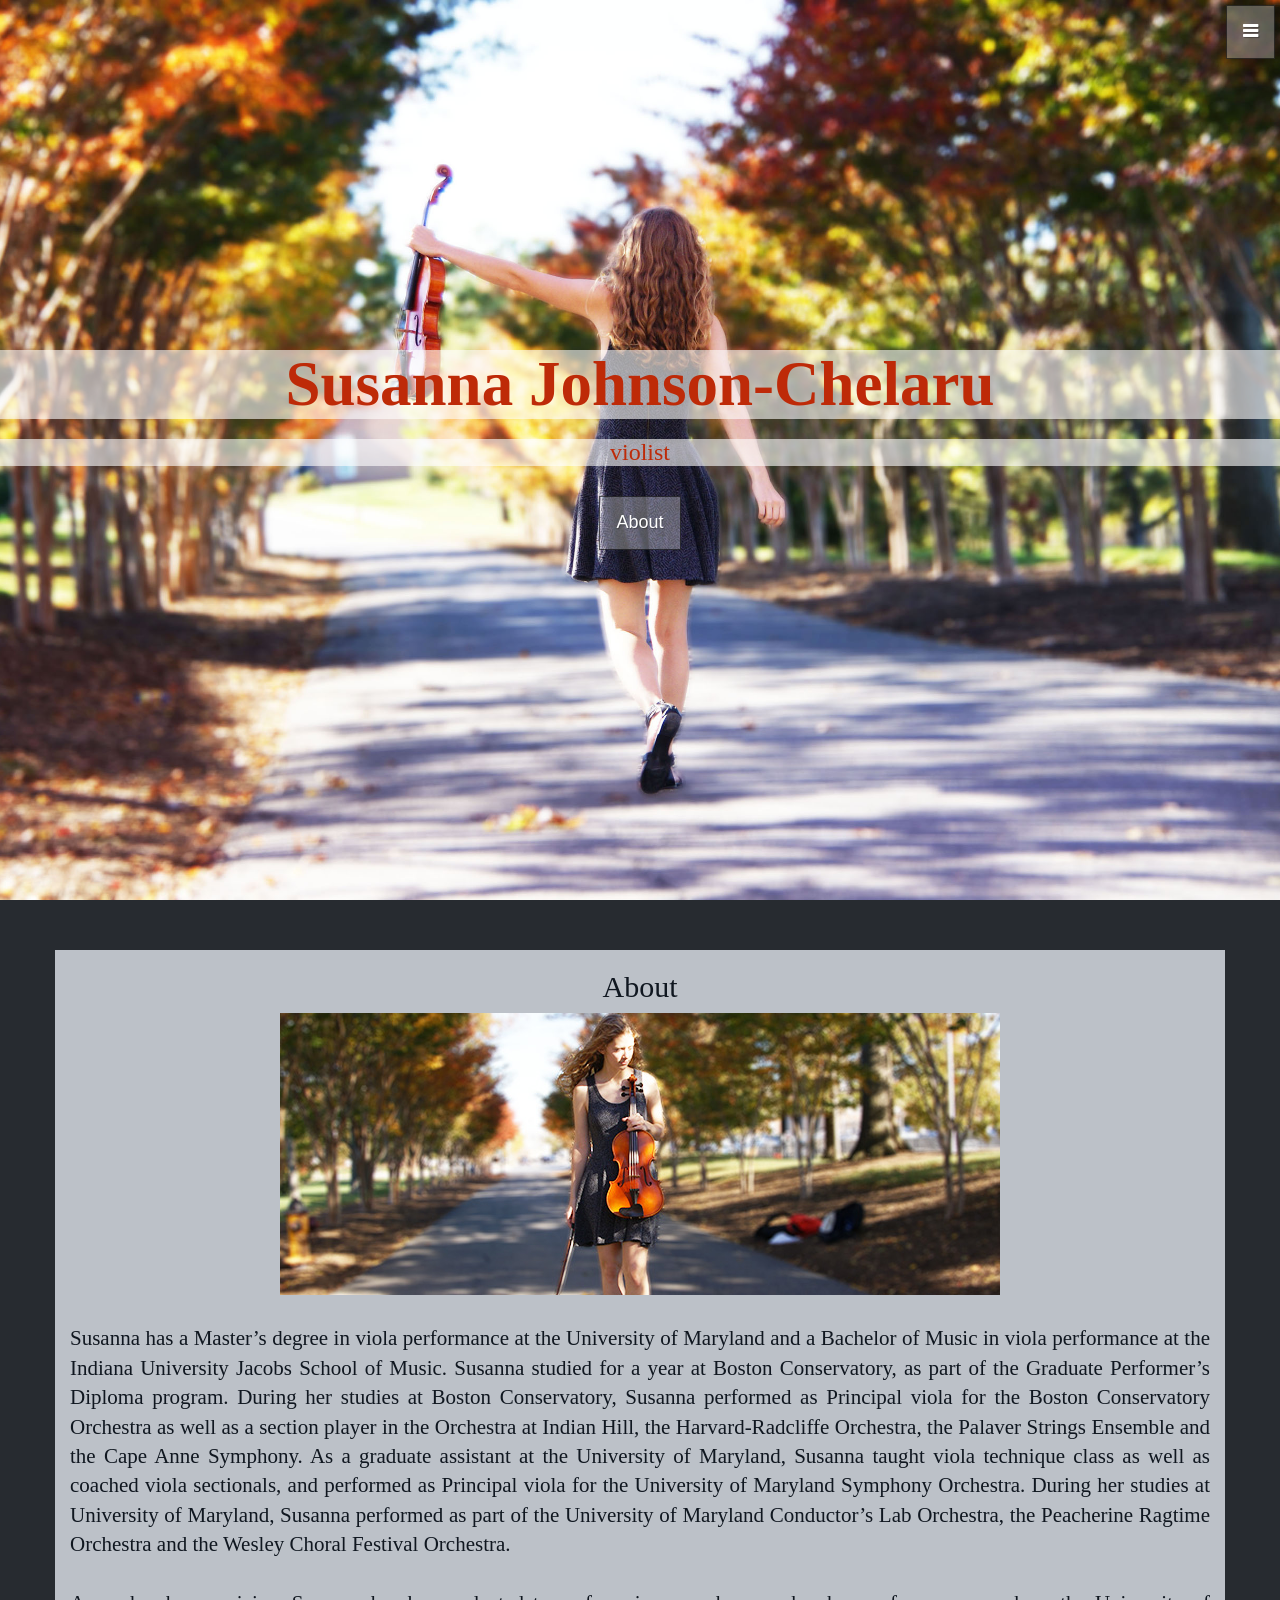
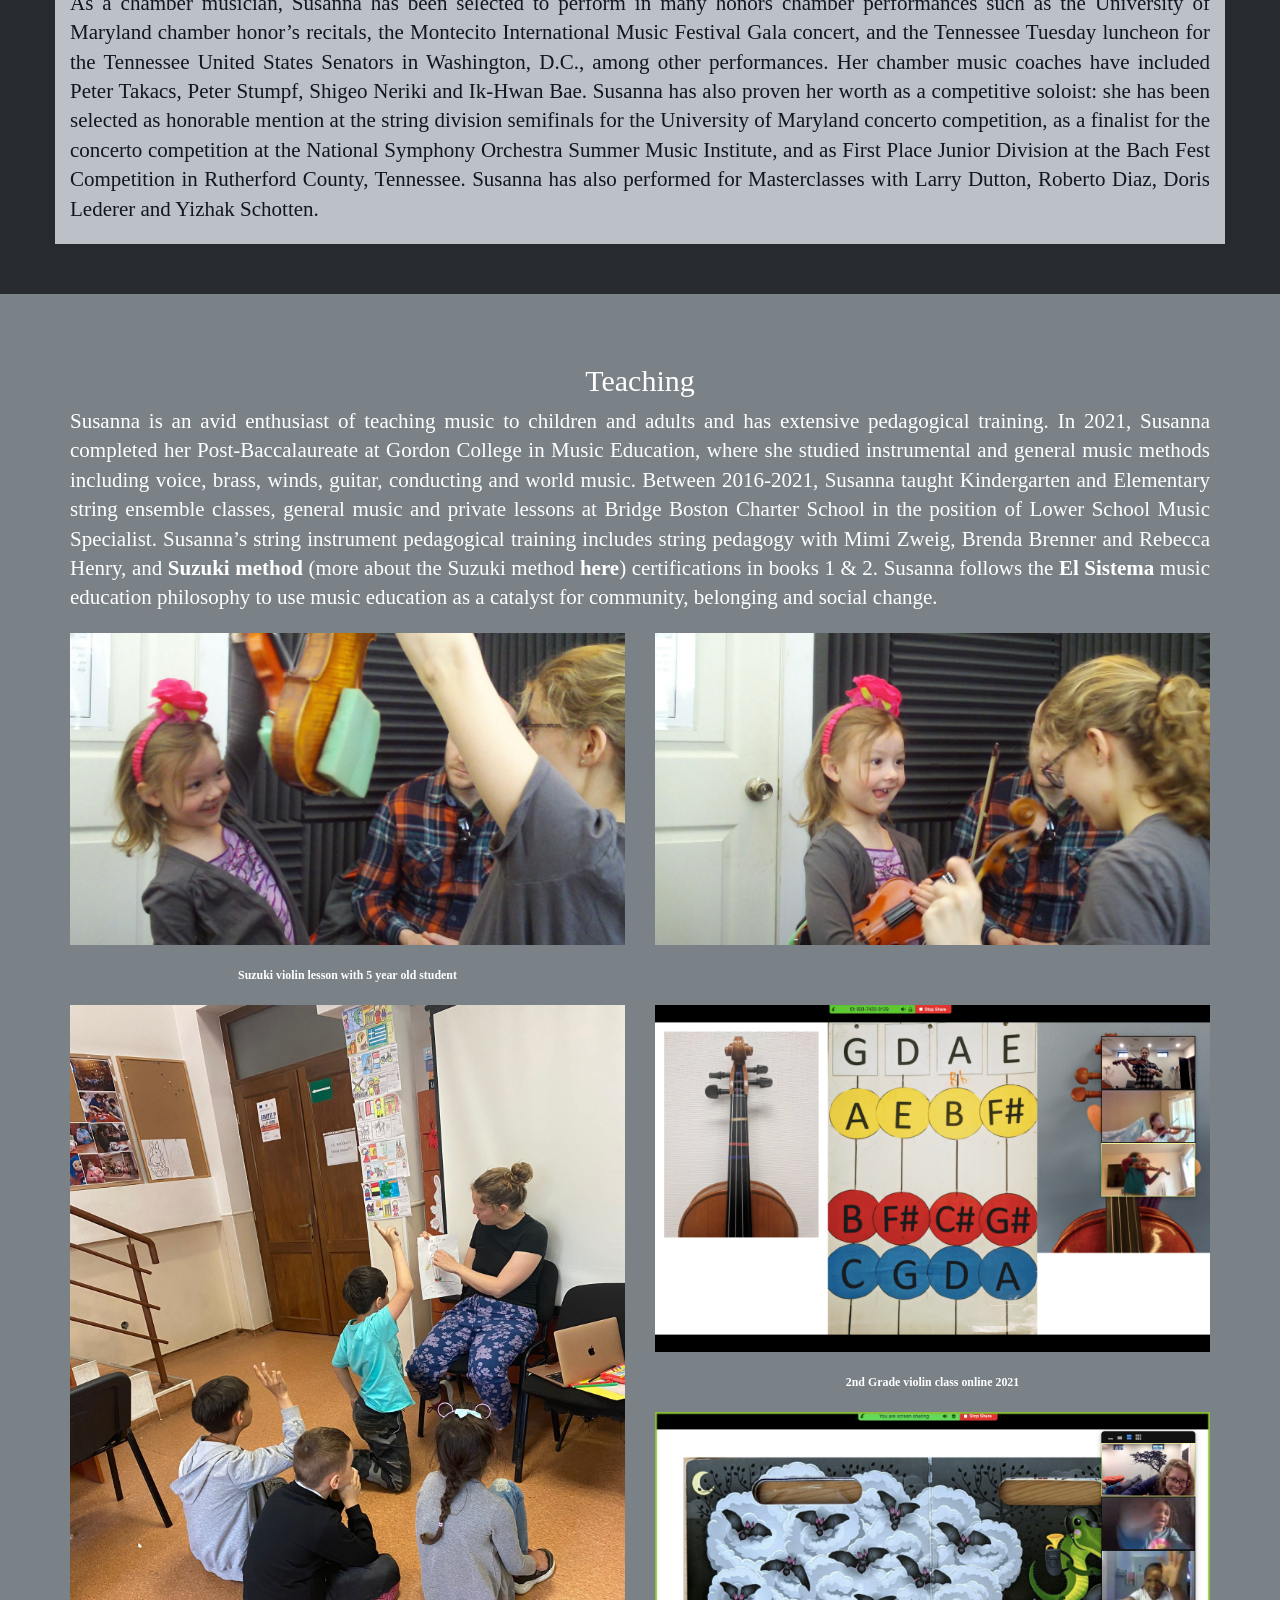
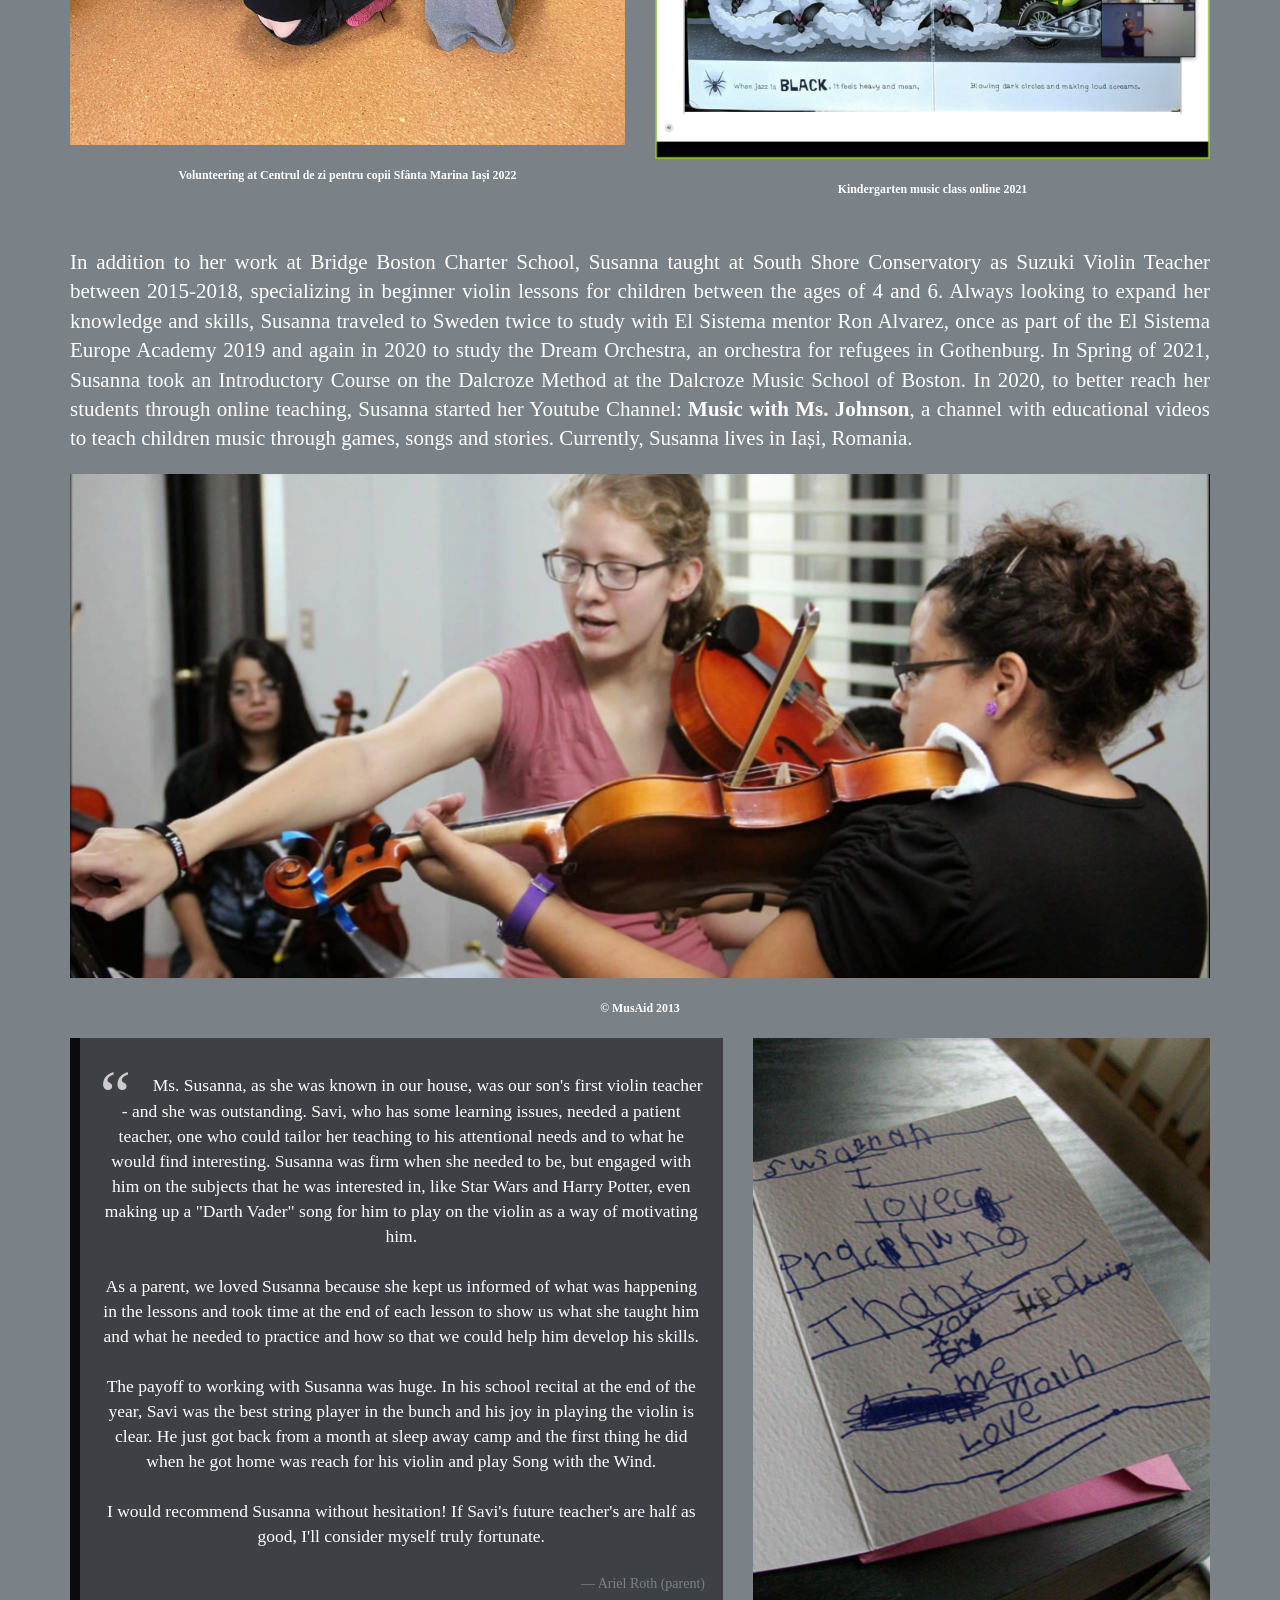
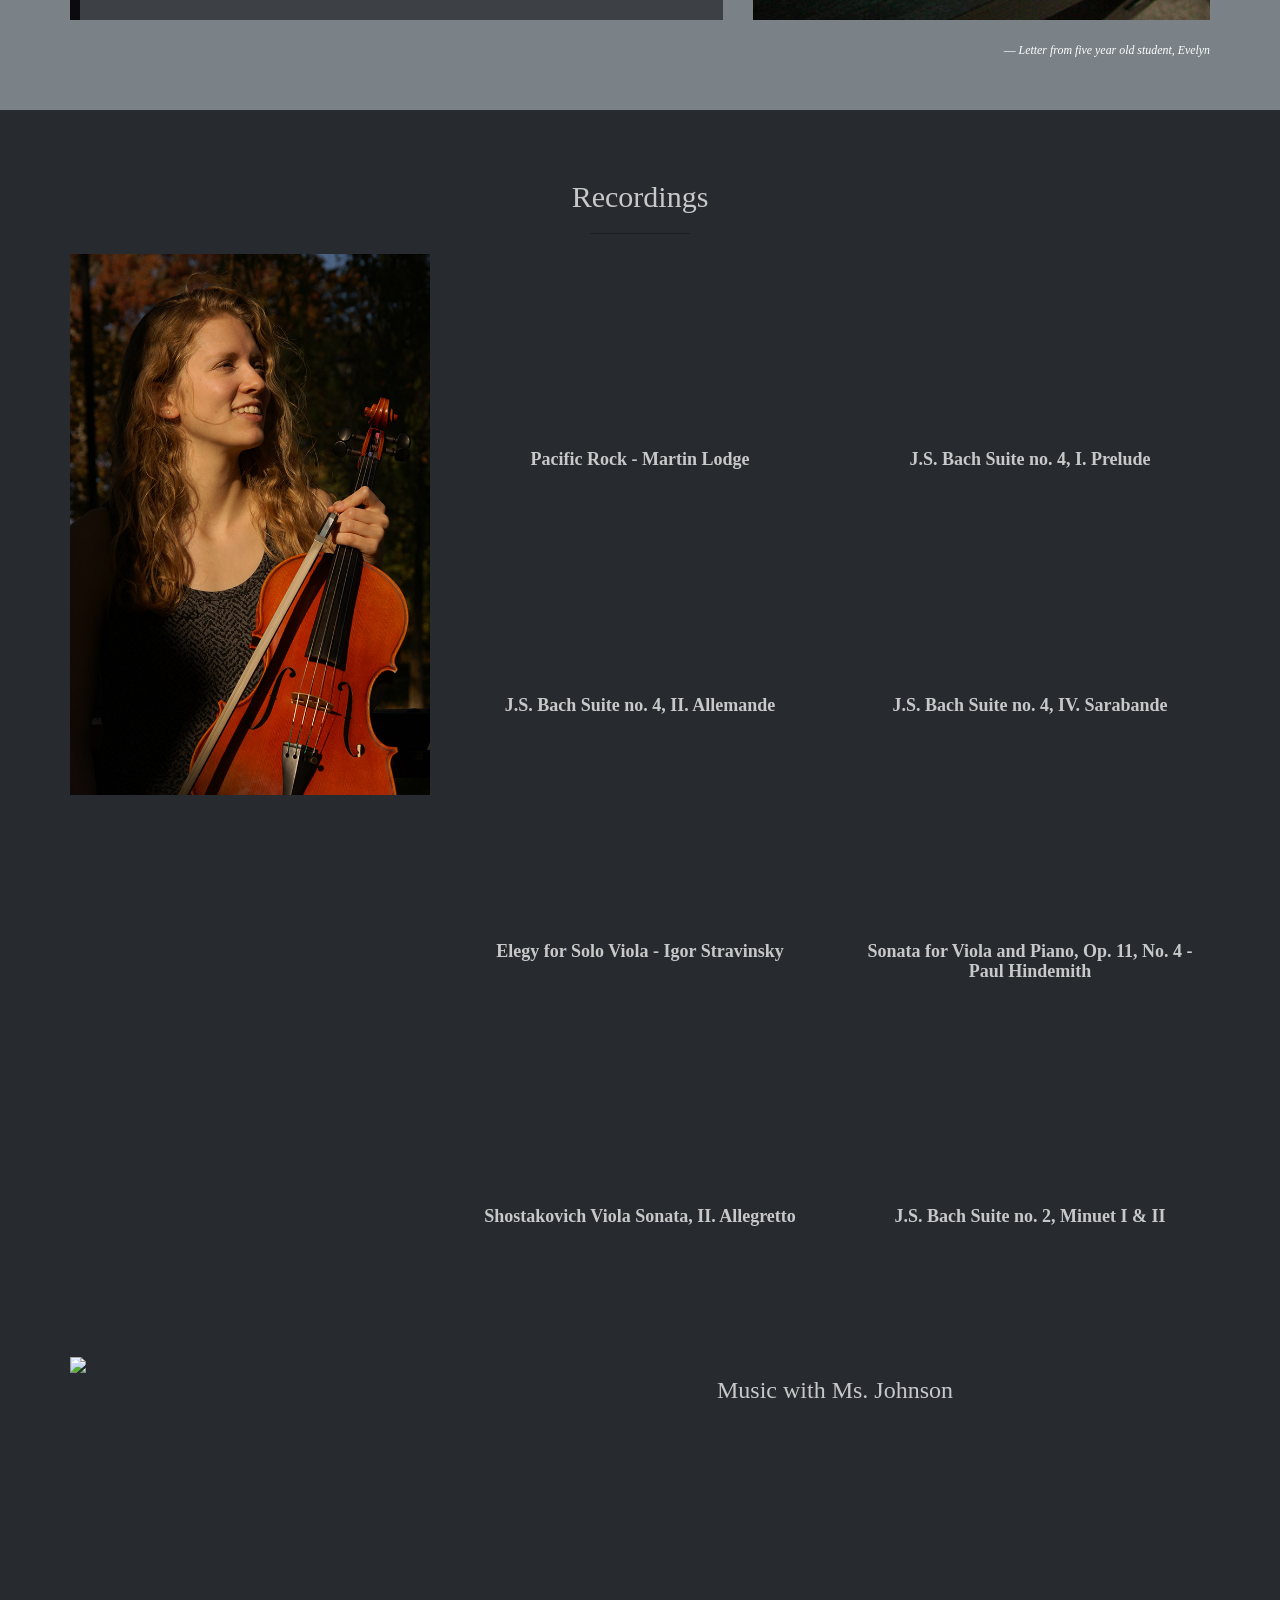
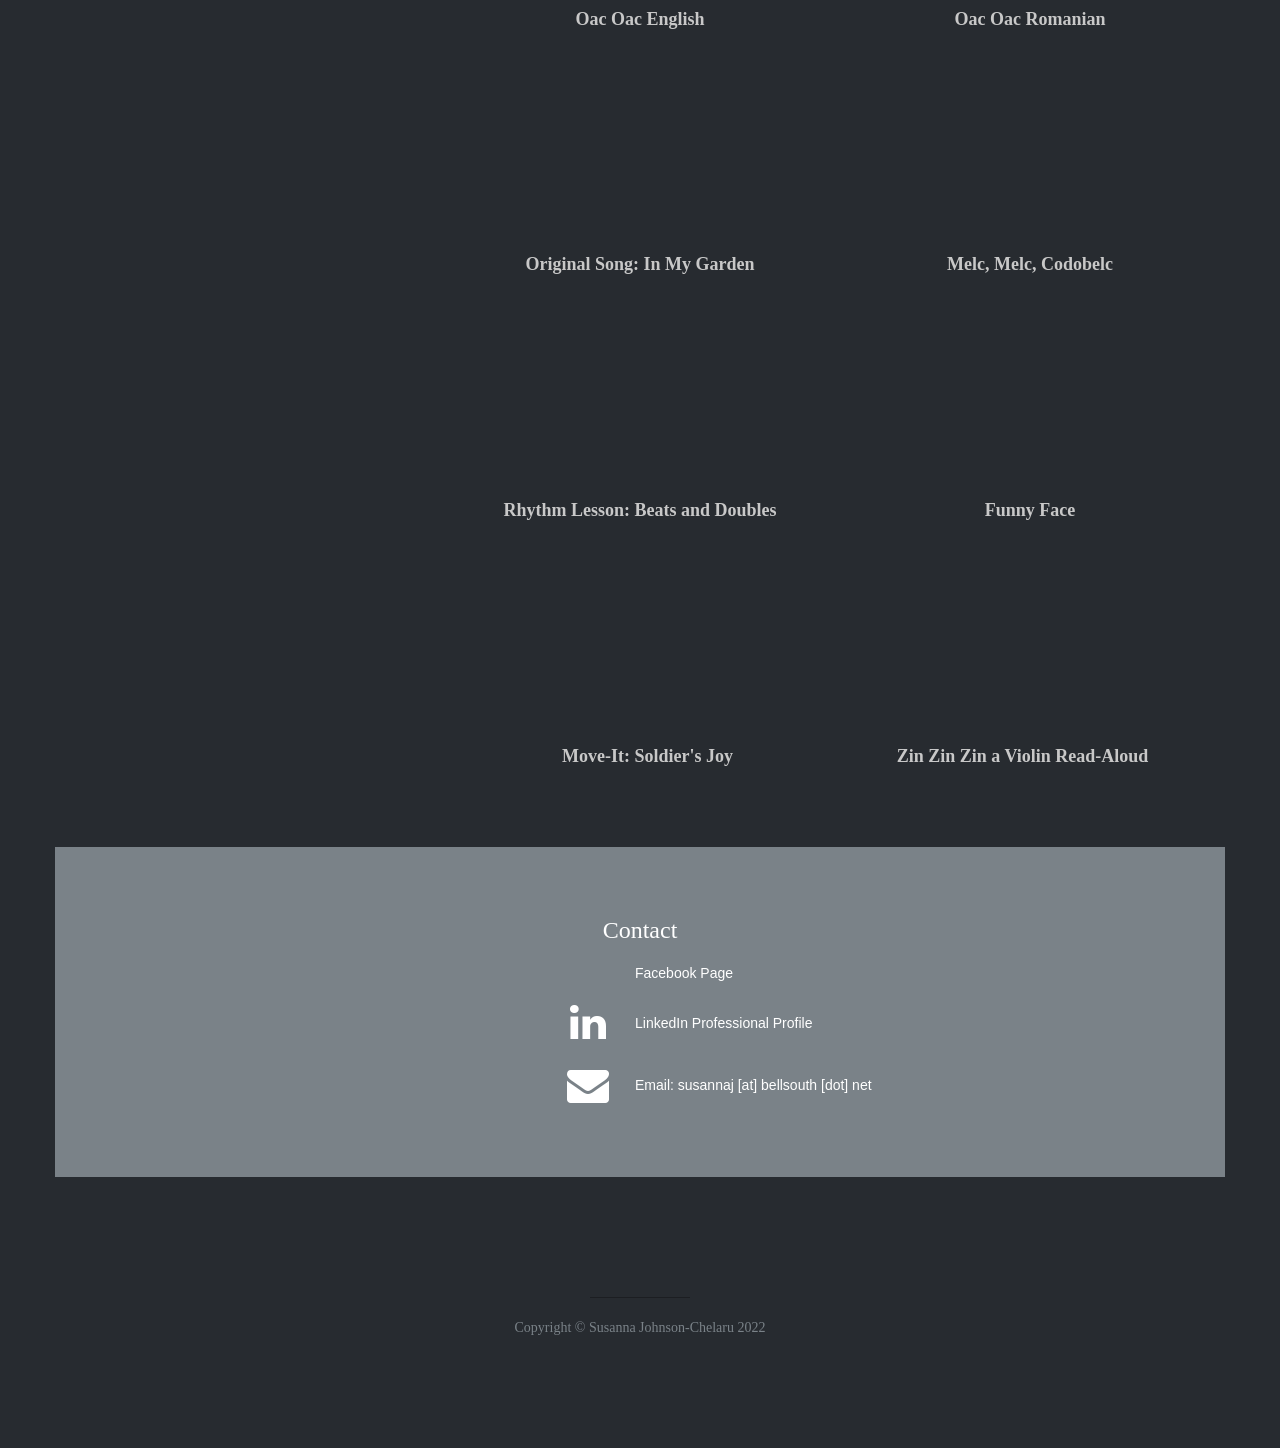
==== index.html @ f6fc0702 "add facebook profile link at bottom" ====
<!DOCTYPE html>
<html lang="en">
<head>
  <meta charset="utf-8">
  <meta http-equiv="X-UA-Compatible" content="IE=edge">
  <meta name="viewport" content="width=device-width, initial-scale=1">
  <meta name="description" content="Susanna Johnson-Chelaru has a Master’s degree in viola performance from the University of Maryland where she studied with Katherine Murdock. She is also a graduate of the Indiana University Jacobs School of Music, where she studied viola performance with Atar Arad.">
  <meta name="author" content="Susanna Johnson-Chelaru">
  <meta name="keywords" content="Susanna Johnson-Chelaru,Viola,Suzuki,Violin,Teacher,Music,Musaid,University of Maryland,Performer,Boston Conservatory,Boston,Brookline">

  <title>Susanna Johnson-Chelaru | Viola</title>

  <link rel="shortcut icon" href="img/favicon.gif"/>

  <!-- Bootstrap Core CSS -->
  <link href="css/bootstrap.min.css" rel="stylesheet">

  <!-- Custom CSS -->
  <link href="css/stylish-portfolio.css" rel="stylesheet">
  <link href="css/main.css" rel="stylesheet">

  <!-- Custom Fonts -->
  <link href="font-awesome-4.1.0/css/font-awesome.min.css" rel="stylesheet" type="text/css">
  <!--<link href="http://fonts.googleapis.com/css?family=Source+Sans+Pro:300,400,700,300italic,400italic,700italic" rel="stylesheet" type="text/css">-->

  <!-- HTML5 Shim and Respond.js IE8 support of HTML5 elements and media queries -->
  <!-- WARNING: Respond.js doesn't work if you view the page via file:// -->
  <!--[if lt IE 9]>
  <script src="https://oss.maxcdn.com/libs/html5shiv/3.7.0/html5shiv.js"></script>
  <script src="https://oss.maxcdn.com/libs/respond.js/1.4.2/respond.min.js"></script>
  <![endif]-->

</head>

<body>

<!-- Navigation -->
<a id="menu-toggle" href="#" class="btn btn-dark btn-lg toggle"><i class="fa fa-bars"></i></a>
<nav id="sidebar-wrapper">
  <ul class="sidebar-nav">
    <a id="menu-close" href="#" class="btn btn-light btn-lg pull-right toggle"><i class="fa fa-times"></i></a>
    <li class="sidebar-brand">
      <a href="#top">Susanna</a>
    </li>
    <li>
      <a href="#top">Home</a>
    </li>
    <li>
      <a href="#about">About</a>
    </li>
    <li>
      <a href="#teaching">Teaching</a>
    </li>
    <li>
      <a href="#recordings">Recordings</a>
    </li>
    <li>
      <a href="#musicwithmsjohnson">Music with Ms. Johnson</a>
    </li>
    <!--<li>
      <a href="#events">Upcoming Events</a>
    </li>-->
    <li>
      <a href="#contact">Contact</a>
    </li>
  </ul>
</nav>

<!-- Header -->
<header id="top" class="header">
  <div class="text-vertical-center">
    <h1 class="title">Susanna Johnson-Chelaru</h1>

    <h3 class="title">violist</h3>
    <br>
    <a href="#about" class="btn btn-dark btn-lg">About</a>
  </div>
</header>

<!-- About -->
<section id="about" class="about">
  <div class="container">
    <div class="row">
      <div class="col-lg-12">
        <h2 class="text-center">About</h2>

        <div class="row">
          <div class="col-lg-12 col-md-12 col-sm-12 col-xs-12 text-center">
            <img src="img/about_xs.jpg" style="max-width: 100%;"/>
          </div>
        </div>
        <div class="row">
          <div class="col-lg-12 col-md-12 col-sm-12 col-xs-12">
            <p class="lead text-justify">
              <!-- Header -->
              <br/>
              Susanna has a Master’s degree in viola performance at the University of Maryland and a Bachelor of Music in viola performance at the Indiana University Jacobs School of Music. Susanna studied for a year at Boston Conservatory, as part of the Graduate Performer’s Diploma program. During her studies at Boston Conservatory, Susanna performed as Principal viola for the Boston Conservatory Orchestra as well as a section player in the Orchestra at Indian Hill, the Harvard-Radcliffe Orchestra, the Palaver Strings Ensemble and the Cape Anne Symphony. As a graduate assistant at the University of Maryland, Susanna taught viola technique class as well as coached viola sectionals, and performed as Principal viola for the University of Maryland Symphony Orchestra. During her studies at University of Maryland, Susanna performed as part of the University of Maryland Conductor’s Lab Orchestra, the Peacherine Ragtime Orchestra and the Wesley Choral Festival Orchestra. 
              <br/>
              <br/>
              As a chamber musician, Susanna has been selected to perform in many honors chamber performances such as the University of Maryland chamber honor’s recitals, the Montecito International Music Festival Gala concert, and the Tennessee Tuesday luncheon for the Tennessee United States Senators in Washington, D.C., among other performances. Her chamber music coaches have included Peter Takacs, Peter Stumpf, Shigeo Neriki and Ik-Hwan Bae. Susanna has also proven her worth as a competitive soloist: she has been selected as honorable mention at the string division semifinals for the University of Maryland concerto competition, as a finalist for the concerto competition at the National Symphony Orchestra Summer Music Institute, and as First Place Junior Division at the Bach Fest Competition in Rutherford County, Tennessee. Susanna has also performed for Masterclasses with Larry Dutton, Roberto Diaz, Doris Lederer and Yizhak Schotten.
            </p>
          </div>
        </div>
      </div>
    </div>
    <!-- /.row -->
  </div>
  <!-- /.container -->
</section>

<!-- Teaching -->
<aside id="teaching" class="teaching bg-primary">
  <div class="container">
    <div class="row text-center container">
      <h2>Teaching</h2>

      <div class="row">
        <div class="col-lg-12 col-md-12 col-sm-12 col-xs-12">
          <p class="lead text-justify">
            Susanna is an avid enthusiast of teaching music to children and adults and has extensive pedagogical training. In 2021, Susanna completed her Post-Baccalaureate at Gordon College in Music Education, where she studied instrumental and general music methods including voice, brass, winds, guitar, conducting and world music. Between 2016-2021, Susanna taught Kindergarten and Elementary string ensemble classes, general music and private lessons at Bridge Boston Charter School in the position of Lower School Music Specialist. Susanna’s string instrument pedagogical training includes string pedagogy with Mimi Zweig, Brenda Brenner and Rebecca Henry, and <a href="https://www.youtube.com/watch?v=2-GvFwoK92U" target="_blank"><b>
            Suzuki method</b></a> (more about the Suzuki method <a href="https://www.youtube.com/watch?v=Cr4v5fni7Q0" target="_blank"><b>
            here</b></a>) certifications in books 1 & 2. Susanna follows the <a href="https://www.sistemaeurope.org/" target="_blank"><b>
            El Sistema</b></a> music education philosophy to use music education as a catalyst for community, belonging and social change. 
          </p>
        </div>
      </div>
      <div class="row">
        <div class="col-lg-6">
          <img class="img-responsive" src="img/teaching/vlcsnap-2015-07-27-15h35m22s581.jpg" /><br/>
          <small><b> Suzuki violin lesson with 5 year old student</b></small>
          <br/><br/>
        </div>
        <div class="col-lg-6 hidden-md hidden-sm hidden-xs">
          <img class="img-responsive" src="img/teaching/vlcsnap-2015-07-27-15h36m08s785.jpg" />
        </div>
      </div>
      <div class="row">
        <div class="col-lg-6">
          <img class="img-responsive" src="img/teaching/RomanianVolunteering.jpeg" /><br/>
          <small><b> Volunteering at <a href="https://www.facebook.com/centruldezipentrucopiisfantamarinaiasi/" target="_blank">Centrul de zi pentru copii Sfânta Marina Iași</a>  2022</b></small>
          <br/><br/>
        </div>
        <div class="col-lg-6 hidden-md hidden-sm hidden-xs">
          <img class="img-responsive" src="img/teaching/Screen Shot 2020-04-30 at 1.09.17 PM.png" /><br/>
          <small><b> 2nd Grade violin class online 2021</b></small>
          <br/><br/>
        </div>
        <div class="col-lg-6 hidden-md hidden-sm hidden-xs">
          <img class="img-responsive" src="img/teaching/Screen Shot 2021-06-11 at 11.26.32 AM.png" /><br/>
          <small><b> Kindergarten music class online 2021</b></small>
          <br/><br/>
        </div>
      </div>
      <div class="row">
        <div class="col-lg-12">
          <p class="lead text-justify">
            <br/>
            In addition to her work at Bridge Boston Charter School, Susanna taught at South Shore Conservatory as Suzuki Violin Teacher between 2015-2018, specializing in beginner violin lessons for children between the ages of 4 and 6. Always looking to expand her knowledge and skills, Susanna traveled to Sweden twice to study with El Sistema mentor Ron Alvarez, once as part of the El Sistema Europe Academy 2019 and again in 2020 to study the Dream Orchestra, an orchestra for refugees in Gothenburg. In Spring of 2021, Susanna took an Introductory Course on the Dalcroze Method at the Dalcroze Music School of Boston. In 2020, to better reach her students through online teaching, Susanna started her Youtube Channel: <a href="https://www.youtube.com/channel/UCrxcoyBWhGaf-xYNzutQzeg/playlists" target="_blank"><b>
            Music with Ms. Johnson</b></a>, a channel with educational videos to teach children music through games, songs and stories. Currently, Susanna lives in Iași, Romania.
          </p>
        </div>
      </div>

      <div class="row">
        <div class="col-lg-12">
          <img class="img-responsive" src="img/teaching/El%20Salvador5-long-crop.jpg" /><br/>
          <small><b>&copy; <a href="http://musaid.org" target="_blank">MusAid</a> 2013</b></small>
          <br/><br/>
        </div>
      </div>

      <!--<div class="col-lg-12">
      <h3>Testimonials</h3>
      </div>-->

      <div class="row">
        <div class="col-lg-7 col-md-7">
          <blockquote>
            <p>
              Ms. Susanna, as she was known in our house, was our son's first violin teacher - and she was outstanding.
              Savi, who has some learning issues, needed a patient teacher, one who could tailor her teaching to his
              attentional needs and to what he would find interesting.  Susanna was firm when she needed to be, but
              engaged with him on the subjects that he was interested in, like Star Wars and Harry Potter, even making up
              a "Darth Vader" song for him to play on the violin as a way of motivating him.
              <br/><br/>
              As a parent, we loved Susanna because she kept us informed of what was happening in the lessons and took
              time at the end of each lesson to show us what she taught him and what he needed to practice and how so
              that we could help him develop his skills.
              <br/><br/>
              The payoff to working with Susanna was huge.  In his school recital at the end of the year, Savi was the
              best string player in the bunch and his joy in playing the violin is clear.  He just got back from a month
              at sleep away camp and the first thing he did when he got home was reach for his violin and play Song with
              the Wind.
              <br/><br/>
              I would recommend Susanna without hesitation!  If Savi's future teacher's are half as good, I'll consider
              myself truly fortunate.
              <br/><br/>
            </p>
            <p class="text-right"><small>Ariel Roth (parent)</small></p>
          </blockquote>
        </div>
        <div class="col-lg-5 col-md-5 hidden-sm hidden-xs text-right">
          <img src="img/teaching/Evelyn%20letter-smaller.jpg" class="img-responsive"/><br/>
          <small>&mdash;&nbsp;<i>Letter from five year old student, Evelyn</i></small>
        </div>
      </div>
      <!--<div class="col-lg-6">
        <blockquote>
          <p>Sed ut perspiciatis unde omnis iste natus error sit voluptatem accusantium doloremque laudantium,
            totam rem aperiam, eaque ipsa quae ab illo inventore veritatis et quasi architecto beatae vitae
            dicta sunt explicabo. Nemo enim ipsam voluptatem quia voluptas sit aspernatur aut odit aut fugit,
            sed quia consequuntur magni dolores eos qui ratione voluptatem sequi nesciunt. Neque porro
            quisquam est, qui dolorem ipsum quia dolor sit amet, consectetur, adipisci velit, sed quia non
            numquam eius modi tempora incidunt ut labore et dolore magnam aliquam quaerat voluptatem. Ut enim
            ad minima veniam, quis nostrum exercitationem ullam corporis suscipit laboriosam, nisi ut aliquid
            ex ea commodi consequatur? Quis autem vel eum iure reprehenderit qui in ea voluptate velit esse
            quam nihil molestiae consequatur, vel illum qui dolorem eum fugiat quo voluptas nulla pariatur?
          </p>
          <p><small>John Doe (student parent)</small></p>
        </blockquote>

        <a href="#" class="btn btn-lg btn-light">Click Me!</a>
        <a href="#" class="btn btn-lg btn-dark">Look at Me!</a>

      </div>-->
    </div>
  </div>
</aside>


<!-- Recordings -->
<section id="recordings" class="recordings">
  <div class="container">
    <div class="row">
      <div class="col-lg-12">
        <h2 class="text-center">Recordings</h2>
        <hr class="small">
      </div>
    </div>
    <div class="row">
      <div class="hidden-lg hidden-md col-sm-12 col-xs-12">
        <img src="img/recordings_xs.jpg" class="img-responsive"/>
      </div>
    </div>
    <div class="row">
      <div class="hidden-lg hidden-md col-sm-12 col-xs-12">
        <hr class="small">
      </div>
    </div>
    <div class="row">
      <div class="col-lg-4 col-md-4 hidden-sm hidden-xs">
        <img src="img/recordings.jpg" class="img-responsive"/>
      </div>
      <div class="col-lg-8 col-md-8 text-center">
        <div class="row">
          <!--<div class="col-md-12 col-sm-12">
            <h3>April, 2015</h3>
          </div>-->
          <div class="col-md-6 col-sm-6">
            <div class="recordings-item">
              <iframe width="560" height="315" src="https://www.youtube.com/embed/SBi_ZGAtz5k" frameborder="0"
                      allowfullscreen></iframe>
              <h4><strong> Pacific Rock - Martin Lodge </strong></h4>
            </div>
          </div>
          <div class="col-md-6 col-sm-6">
            <div class="recordings-item">
              <iframe width="560" height="315" src="https://www.youtube.com/embed/n7S5gdevKHw" frameborder="0"
                      allowfullscreen></iframe>
              <h4><strong>J.S. Bach Suite no. 4, I. Prelude</strong></h4>
            </div>
          </div>
        </div>
        <div class="row">
          <div class="col-md-6 col-sm-6">
            <div class="recordings-item">
              <iframe width="560" height="315" src="https://www.youtube.com/embed/tG8AGFeP43M" frameborder="0"
                      allowfullscreen></iframe>
              <h4><strong>J.S. Bach Suite no. 4, II. Allemande</strong></h4>
            </div>
          </div>
          <div class="col-md-6 col-sm-6">
            <div class="recordings-item">
              <iframe width="560" height="315" src="https://www.youtube.com/embed/uozPIh1STHc" frameborder="0"
                      allowfullscreen></iframe>
              <h4><strong>J.S. Bach Suite no. 4, IV. Sarabande</strong></h4>
            </div>
          </div>
        </div>
        <div class="row">
          <div class="col-md-6 col-sm-6">
            <div class="recordings-item">
              <iframe width="560" height="315" src="https://www.youtube.com/embed/1lZhQovVyqE" frameborder="0"
                      allowfullscreen></iframe>
              <h4><strong>Elegy for Solo Viola - Igor Stravinsky</strong></h4>
            </div>
          </div>
          <div class="col-md-6 col-sm-6">
            <div class="recordings-item">
              <iframe width="560" height="315" src="https://www.youtube.com/embed/Xe1G6Qm6Qv4" frameborder="0"
                      allowfullscreen></iframe>
              <h4><strong>Sonata for Viola and Piano, Op. 11, No. 4 - Paul Hindemith</strong></h4>
            </div>
          </div>
        </div>
        <div class="row">
          <!--<div class="col-md-12 col-sm-12">
            <h3>April, 2013</h3>
          </div>-->
          <div class="col-md-6 col-sm-6">
            <div class="recordings-item">
              <iframe src="//www.youtube.com/embed/XZP0deUdYys" frameborder="0" scrolling="no" allowfullscreen></iframe>
              <h4><strong>Shostakovich Viola Sonata, II. Allegretto</strong></h4>
            </div>
          </div>
          <div class="col-md-6 col-sm-6">
            <div class="recordings-item">
              <iframe width="560" height="315" src="//www.youtube.com/embed/g5D0J7UXaf4" frameborder="0"
                      allowfullscreen></iframe>
              <h4><strong>J.S. Bach Suite no. 2, Minuet I &amp; II</strong></h4>
            </div>
          </div>
        </div>
        <!--<a href="#" class="btn btn-dark">View More Items</a>-->
      </div>
      <!-- /.col-lg-10 -->
    </div>
    <!-- /.row -->
  </div>
  <!-- /.container -->
</section>

<!-- Music with Ms. Johnson -->
<section id="musicwithmsjohnson" class="recordings">
  <div class="container">
    <!--<div class="row">
      <div class="col-lg-12">
        <h2 class="text-center">Music with Ms. Johnson</h2>
        <hr class="small">
      </div>
    </div>-->
   <div class="row">
      <div class="hidden-lg hidden-md col-sm-12 col-xs-12">
        <img src="img/Musicwithmsjohnson2_xs.png" class="img-responsive"/>
      </div>
    </div>
    <div class="row">
      <div class="hidden-lg hidden-md col-sm-12 col-xs-12">
        <hr class="small">
      </div>
    </div>
    <div class="row">
      <div class="col-lg-4 col-md-4 hidden-sm hidden-xs">
        <img src="img/Musicwithmsjohnson2.png" class="img-responsive"/>
      </div>
      <div class="col-lg-8 col-md-8 text-center">
        <div class="row">
          <div class="col-md-12 col-sm-12">
            <h3>Music with Ms. Johnson</h3>
          </div>
          <div class="col-md-6 col-sm-6">
            <div class="recordings-item">
              <iframe width="560" height="315" src="https://www.youtube.com/embed/hNqLF8niKto" frameborder="0"
                      allowfullscreen></iframe>
              <h4><strong> Oac Oac English </strong></h4>
            </div>
          </div>
          <div class="col-md-6 col-sm-6">
            <div class="recordings-item">
              <iframe width="560" height="315" src="https://www.youtube.com/embed/LwyeMCVhxEQ" frameborder="0"
                      allowfullscreen></iframe>
              <h4><strong>Oac Oac Romanian</strong></h4>
            </div>
          </div>
        </div>
        <div class="row">
          <div class="col-md-6 col-sm-6">
            <div class="recordings-item">
              <iframe width="560" height="315" src="https://www.youtube.com/embed/cV18iPdp1nA" frameborder="0"
                      allowfullscreen></iframe>
              <h4><strong>Original Song: In My Garden</strong></h4>
            </div>
          </div>
          <div class="col-md-6 col-sm-6">
            <div class="recordings-item">
              <iframe width="560" height="315" src="https://www.youtube.com/embed/LJXejdfZXTk" frameborder="0"
                      allowfullscreen></iframe>
              <h4><strong>Melc, Melc, Codobelc</strong></h4>
            </div>
          </div>
        </div>
        <div class="row">
          <div class="col-md-6 col-sm-6">
            <div class="recordings-item">
              <iframe width="560" height="315" src="https://www.youtube.com/embed/QyF8h2KG-Gc" frameborder="0"
                      allowfullscreen></iframe>
              <h4><strong>Rhythm Lesson: Beats and Doubles</strong></h4>
            </div>
          </div>
          <div class="col-md-6 col-sm-6">
            <div class="recordings-item">
              <iframe width="560" height="315" src="https://www.youtube.com/embed/JcpDpruZkr0" frameborder="0"
                      allowfullscreen></iframe>
              <h4><strong>Funny Face</strong></h4>
            </div>
          </div>
        </div>
        <!--<div class="row">
          <div class="col-md-12 col-sm-12">
            <h3></h3>
          </div>-->
          <div class="col-md-6 col-sm-6">
            <div class="recordings-item">
              <iframe src="https://www.youtube.com/embed/SHG8TsM_-Bk" frameborder="0" scrolling="no" allowfullscreen></iframe>
              <h4><strong>Move-It: Soldier's Joy</strong></h4>
            </div>
          </div>
          <div class="col-md-6 col-sm-6">
            <div class="recordings-item">
              <iframe width="560" height="315" src="https://www.youtube.com/embed/vwaWFOoLGdk" frameborder="0"
                      allowfullscreen></iframe>
              <h4><strong>Zin Zin Zin a Violin Read-Aloud</strong></h4>
            </div>
          </div>
        </div>
        <!--<a href="#" class="btn btn-dark">View More Items</a>-->
      </div>
      <!-- /.col-lg-10 -->
    </div>
    <!-- /.row -->
  </div>
  <!-- /.container -->
</section>

<!-- Photos -->
<!-- The circle icons use Font Awesome's stacked icon classes. For more information, visit http://fontawesome.io/examples/ -->
<!-- <section id="photos" class="photos bg-primary">
  <div class="container">
    <div class="row text-center">
      <div class="col-lg-10 col-lg-offset-1">
        <h2>Photos</h2>
        <hr class="small">
        <div class="row">
            <div class="col-md-3 col-sm-6">
                <div class="photo-item">
                    <span class="fa-stack fa-4x">
                    <i class="fa fa-circle fa-stack-2x"></i>
                    <i class="fa fa-cloud fa-stack-1x text-primary"></i>
                </span>
                    <h4>
                        <strong>Service Name</strong>
                    </h4>
                    <p>Lorem ipsum dolor sit amet, consectetur adipisicing elit.</p>
                    <a href="#" class="btn btn-light">Learn More</a>
                </div>
            </div>
            <div class="col-md-3 col-sm-6">
                <div class="photo-item">
                    <span class="fa-stack fa-4x">
                    <i class="fa fa-circle fa-stack-2x"></i>
                    <i class="fa fa-compass fa-stack-1x text-primary"></i>
                </span>
                    <h4>
                        <strong>Service Name</strong>
                    </h4>
                    <p>Lorem ipsum dolor sit amet, consectetur adipisicing elit.</p>
                    <a href="#" class="btn btn-light">Learn More</a>
                </div>
            </div>
            <div class="col-md-3 col-sm-6">
                <div class="photo-item">
                    <span class="fa-stack fa-4x">
                    <i class="fa fa-circle fa-stack-2x"></i>
                    <i class="fa fa-flask fa-stack-1x text-primary"></i>
                </span>
                    <h4>
                        <strong>Service Name</strong>
                    </h4>
                    <p>Lorem ipsum dolor sit amet, consectetur adipisicing elit.</p>
                    <a href="#" class="btn btn-light">Learn More</a>
                </div>
            </div>
            <div class="col-md-3 col-sm-6">
                <div class="photo-item">
                    <span class="fa-stack fa-4x">
                    <i class="fa fa-circle fa-stack-2x"></i>
                    <i class="fa fa-shield fa-stack-1x text-primary"></i>
                </span>
                    <h4>
                        <strong>Service Name</strong>
                    </h4>
                    <p>Lorem ipsum dolor sit amet, consectetur adipisicing elit.</p>
                    <a href="#" class="btn btn-light">Learn More</a>
                </div>
            </div>
        </div>-->
  <!--   </div>
    </div>
  </div>
</section>-->

<!-- Events -->
<!--<aside id="events" class="events">
  <div class="text-vertical-center">
    <h1>Events</h1>
  </div>
</aside>-->

<!-- Map -->
<section id="contact">
  <div class="container photos bg-primary">
    <div class="row">
      <div class="col-lg-12 text-center">
        <h3>Contact</h3>
      </div>
    </div>
    <div class="row">
      <div class="col-lg-4"></div>
      <div class="col-lg-8">
        <dl class="dl-horizontal">
          <dt><a href="https://www.facebook.com/MusicwithMsJohnson">
            <div class="facebook pull-right-sm"></div>
          </a></dt>
          <dd><a href="https://www.facebook.com/MusicwithMsJohnson">Facebook Page</a></dd>
        </dl>
        <!--<dl class="dl-horizontal">
          <dt><a href="https://suzukiassociation.org/people/susanna-johnson">
            <div class="suzuki-logo pull-right-sm"></div>
          </a></dt>
          <dd><a href="https://suzukiassociation.org/people/susanna-johnson">Suzuki Teacher Profile</a></dd>
        </dl>-->
        <dl class="dl-horizontal">
          <dt><a href="https://www.linkedin.com/pub/susanna-johnson/9a/998/67a"><i
             class="fa fa-linkedin fa-fw fa-3x"></i></a></dt>
          <dd><a href="https://www.linkedin.com/pub/susanna-johnson/9a/998/67a">LinkedIn Professional Profile</a></dd>
        </dl>
        <dl class="dl-horizontal">
          <dt><i class="fa fa-envelope fa-fw fa-3x"></i></dt>
          <dd>Email: susannaj [at] bellsouth [dot] net</dd>
        </dl>
      </div>
    </div>
  </div>
  <!--<iframe width="100%" height="100%" frameborder="0" scrolling="no" marginheight="0" marginwidth="0" src="https://maps.google.com/maps?f=q&amp;source=s_q&amp;hl=en&amp;geocode=&amp;q=Twitter,+Inc.,+Market+Street,+San+Francisco,+CA&amp;aq=0&amp;oq=twitter&amp;sll=28.659344,-81.187888&amp;sspn=0.128789,0.264187&amp;ie=UTF8&amp;hq=Twitter,+Inc.,+Market+Street,+San+Francisco,+CA&amp;t=m&amp;z=15&amp;iwloc=A&amp;output=embed"></iframe>
  <br />
  <small>
      <a href="https://maps.google.com/maps?f=q&amp;source=embed&amp;hl=en&amp;geocode=&amp;q=Twitter,+Inc.,+Market+Street,+San+Francisco,+CA&amp;aq=0&amp;oq=twitter&amp;sll=28.659344,-81.187888&amp;sspn=0.128789,0.264187&amp;ie=UTF8&amp;hq=Twitter,+Inc.,+Market+Street,+San+Francisco,+CA&amp;t=m&amp;z=15&amp;iwloc=A"></a>
  </small>
  </iframe>-->
</section>

<!-- Footer -->
<footer>
  <div class="container">
    <div class="col-lg-10 col-lg-offset-1 text-center">
      <hr class="small">
      <p class="text-muted">Copyright &copy; Susanna Johnson-Chelaru 2022</p>
    </div>
  </div>
</footer>

<!-- jQuery Version 1.11.0 -->
<script src="js/jquery-1.11.0.js"></script>

<!-- Bootstrap Core JavaScript -->
<script src="js/bootstrap.min.js"></script>

<!-- Custom Theme JavaScript -->
<script>
  // Closes the sidebar menu
  $("#menu-close").click(function (e) {
    e.preventDefault();
    $("#sidebar-wrapper").toggleClass("active");
  });

  // Opens the sidebar menu
  $("#menu-toggle").click(function (e) {
    e.preventDefault();
    $("#sidebar-wrapper").toggleClass("active");
  });

  // Scrolls to the selected menu item on the page
  $(function () {
    $('a[href*=#]:not([href=#])').click(function () {
      if (location.pathname.replace(/^\//, '') == this.pathname.replace(/^\//, '') || location.hostname == this.hostname) {

        var target = $(this.hash);
        target = target.length ? target : $('[name=' + this.hash.slice(1) + ']');
        if (target.length) {
          $('html,body').animate({
            scrollTop: target.offset().top
          }, 1000);
          return false;
        }
      }
    });
  });
</script>

</body>

</html>
---- css/stylish-portfolio.css ----
/*!
 * Start Bootstrap - Stylish Portfolio Bootstrap Theme (http://startbootstrap.com)
 * Code licensed under the Apache License v2.0.
 * For details, see http://www.apache.org/licenses/LICENSE-2.0.
 */

/* Global Styles */

html,
body {
    width: 100%;
    height: 100%;
}

body {
    /*font-family: "Source Sans Pro","Helvetica Neue",Helvetica,Arial,sans-serif;*/
    font-family: "Georgia, Times", "Times New Roman", serif;
    /*font-family: "Roboto", "Helvetica Neue", Helvetica, Arial, sans-serif;*/
}

.text-vertical-center {
    display: table-cell;
    text-align: center;
    vertical-align: middle;
}

.text-vertical-center h1 {
    margin: 0;
    padding: 0;
    font-size: 4.5em;
    font-weight: 700;
}

/* Custom Button Styles */

.btn {
    font-family: "Source Sans Pro","Helvetica Neue",Helvetica,Arial,sans-serif;
}

.btn-dark {
    border-radius: 0;
    color: #fff;
    background-color: rgba(255,255,255,0.3);
}

.btn-dark:hover,
.btn-dark:focus,
.btn-dark:active {
    color: #fff;
    background-color: rgba(255,255,255,0.4);
}

.btn-light {
    border-radius: 0;
    color: #333;
    background-color: rgb(255,255,255);
}

.btn-light:hover,
.btn-light:focus,
.btn-light:active {
    color: #333;
    background-color: rgba(255,255,255,0.8);
}

/* Custom Horizontal Rule */

hr.small {
    max-width: 100px;
}

/* Side Menu */

#sidebar-wrapper {
    z-index: 1000;
    position: fixed;
    right: 0;
    width: 250px;
    height: 100%;
    margin-right: -250px;
    overflow-y: auto;
    /* background: #222; */
    background-color: rgba(0,0,0,0.8);
    -webkit-transition: all 0.4s ease 0s;
    -moz-transition: all 0.4s ease 0s;
    -ms-transition: all 0.4s ease 0s;
    -o-transition: all 0.4s ease 0s;
    transition: all 0.4s ease 0s;
}

.sidebar-nav {
    position: absolute;
    top: 0;
    width: 250px;
    margin: 0;
    padding: 0;
    list-style: none;
}

.sidebar-nav li {
    text-indent: 20px;
    line-height: 40px;
}

.sidebar-nav li a {
    display: block;
    text-decoration: none;
    color: #999;
    font-family: "Source Sans Pro","Helvetica Neue",Helvetica,Arial,sans-serif;
}

.sidebar-nav li a:hover {
    text-decoration: none;
    color: #fff;
    background: rgba(255,255,255,0.2);
}

.sidebar-nav li a:active,
.sidebar-nav li a:focus {
    text-decoration: none;
}

.sidebar-nav > .sidebar-brand {
    height: 55px;
    font-size: 18px;
    line-height: 55px;
}

.sidebar-nav > .sidebar-brand a {
    color: #999;
}

.sidebar-nav > .sidebar-brand a:hover {
    color: #fff;
    background: none;
}

#menu-toggle {
    z-index: 1;
    position: fixed;
    top: 0;
    right: 0;
}

#sidebar-wrapper.active {
    right: 250px;
    width: 250px;
    -webkit-transition: all 0.4s ease 0s;
    -moz-transition: all 0.4s ease 0s;
    -ms-transition: all 0.4s ease 0s;
    -o-transition: all 0.4s ease 0s;
    transition: all 0.4s ease 0s;
}

.toggle {
    margin: 5px 5px 0 0;
}

/* Header */

.header {
    display: table;
    position: relative;
    width: 100%;
    height: 100%;
    background: url(../img/bg_lg.jpg) no-repeat center center scroll;
    -webkit-background-size: cover;
    -moz-background-size: cover;
    background-size: cover;
    -o-background-size: cover;
}

/* About */

.about {
    padding: 50px 0;
}

/* Photos */

.photos {
    padding: 50px 0;
}

.photo-item {
    margin-bottom: 30px;
}

/* Callout */

.events {
    display: table;
    width: 100%;
    height: 400px;
    color: #fff;
    background: url(../img/callout.jpg) no-repeat center center scroll;
    -webkit-background-size: cover;
    -moz-background-size: cover;
    background-size: cover;
    -o-background-size: cover;
}

/* Portfolio */

.recordings {
    padding: 50px 0;
}

.recordings-item {
    margin-bottom: 30px;
}

.img-recordings {
    margin: 0 auto;
}

.img-recordings:hover {
    opacity: 0.8;
}

/* Call to Action */

.teaching {
    padding: 50px 0;
}

.teaching .btn {
    margin: 10px;
}

/* Map */

/*.map {
    height: 500px;
}

@media(max-width:768px) {
    .map {
        height: 75%;
    }
}*/

/* Footer */

footer {
    padding: 100px 0;
}
---- css/main.css ----
.title {
    background-color: rgba(255, 255, 255, 0.6);
    color: #BE2A08;
}

.recordings-item iframe {
    width: 320px;
    height: 180px;
}

blockquote {
    background: #3d4146;
    border-left: 10px solid #0a0a0f;
    /* margin: 1.5em 10px; */
    padding: 2em 1em 0 1em;
    quotes: "\201C" "\201D" "\2018" "\2019";
}

blockquote:before {
    color: #ccc;
    content: open-quote;
    font-size: 4em;
    line-height: 0.1em;
    margin-right: 0.25em;
    vertical-align: -0.4em;
}

blockquote:after {
    visibility: hidden;
    color: #ccc;
    content: close-quote;
    font-size: 4em;
    line-height: 0.1em;
    vertical-align: -0.4em;
}

blockquote p {
    display: inline;
}

.about .container {
    background-color: #BCC1C8;
    color: #101720;
}

.about .container a {
    color: #000000;
}

.suzuki-logo {
    background-image: url("../img/suzuki_logo.png");
    width: 31px;
    height: 45px;
    margin-right: 14px;
}

.dl-horizontal dd {
    padding-top: 10px;
    font-family: Source Sans Pro, Helvetica Neue, Helvetica, Arial, sans-serif;
}

@media (min-width: 768px) {
    .pull-right-sm {
        float: right;
    }
}
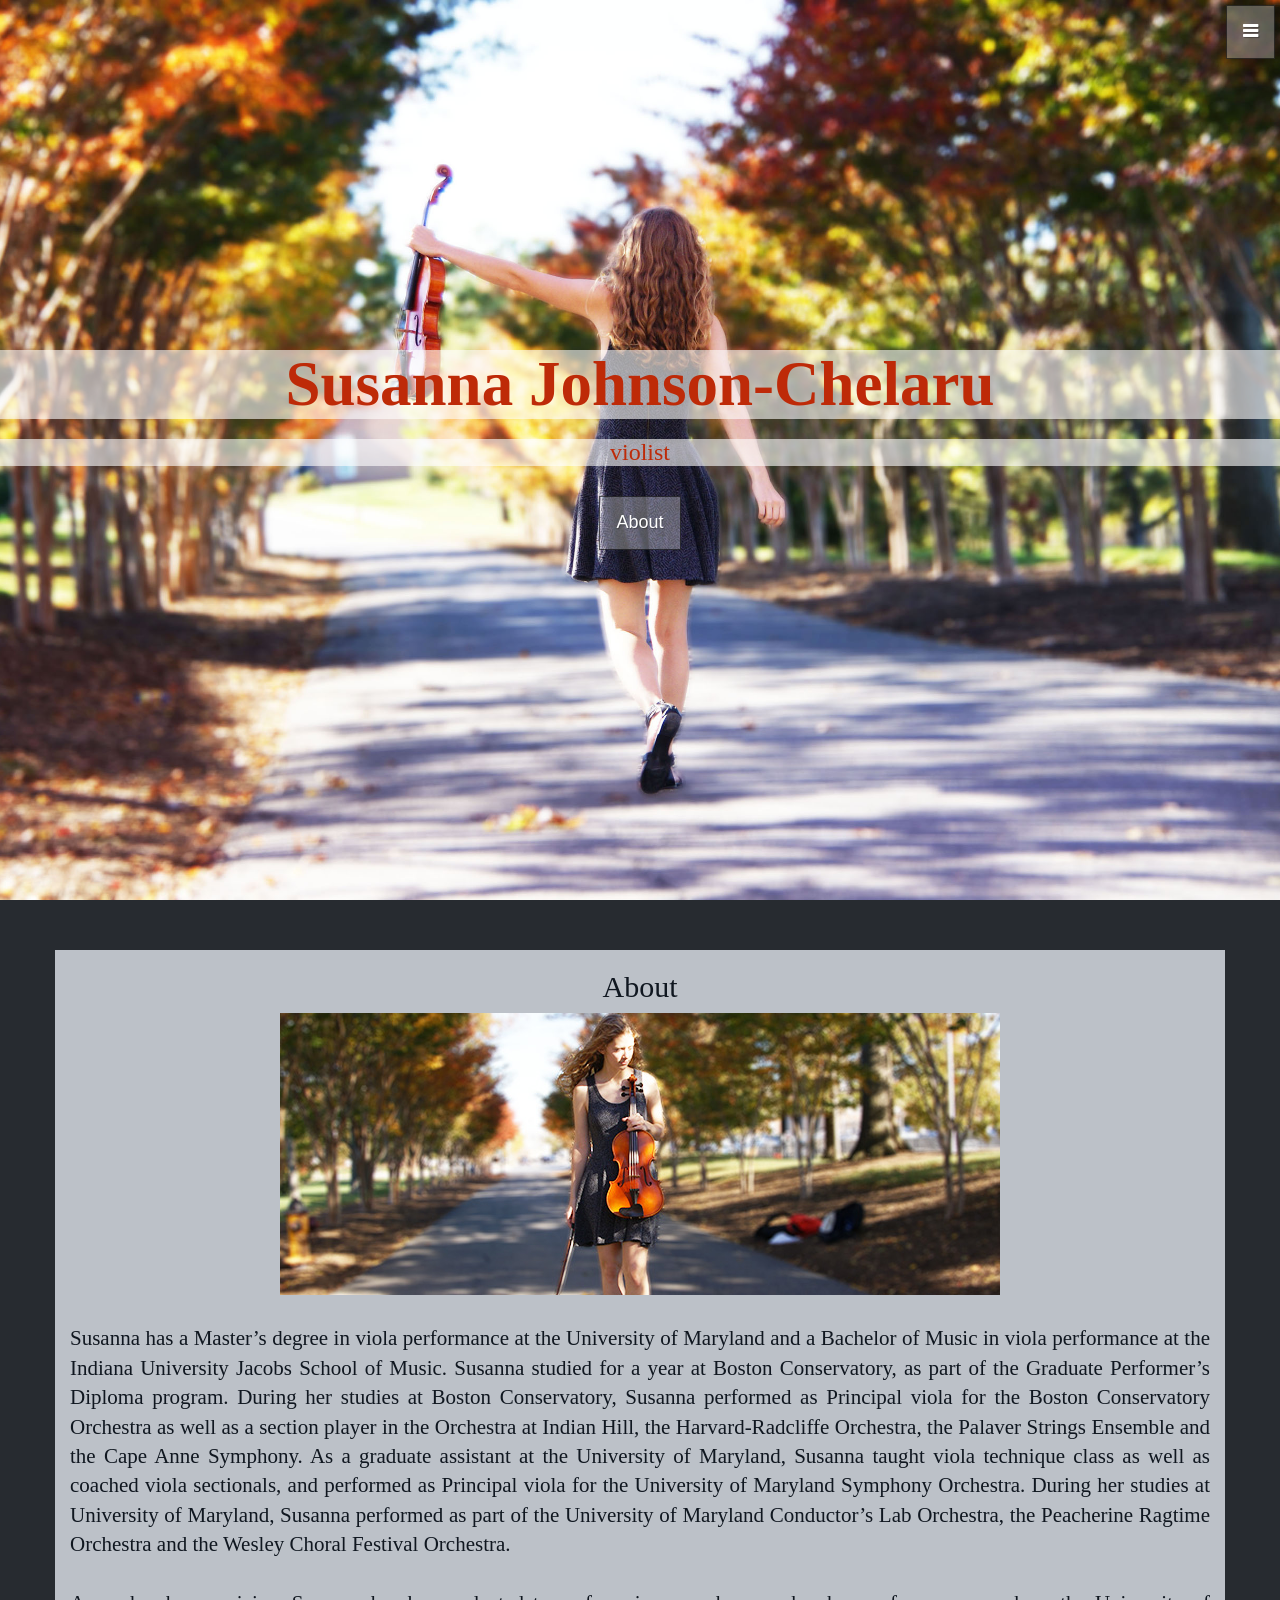
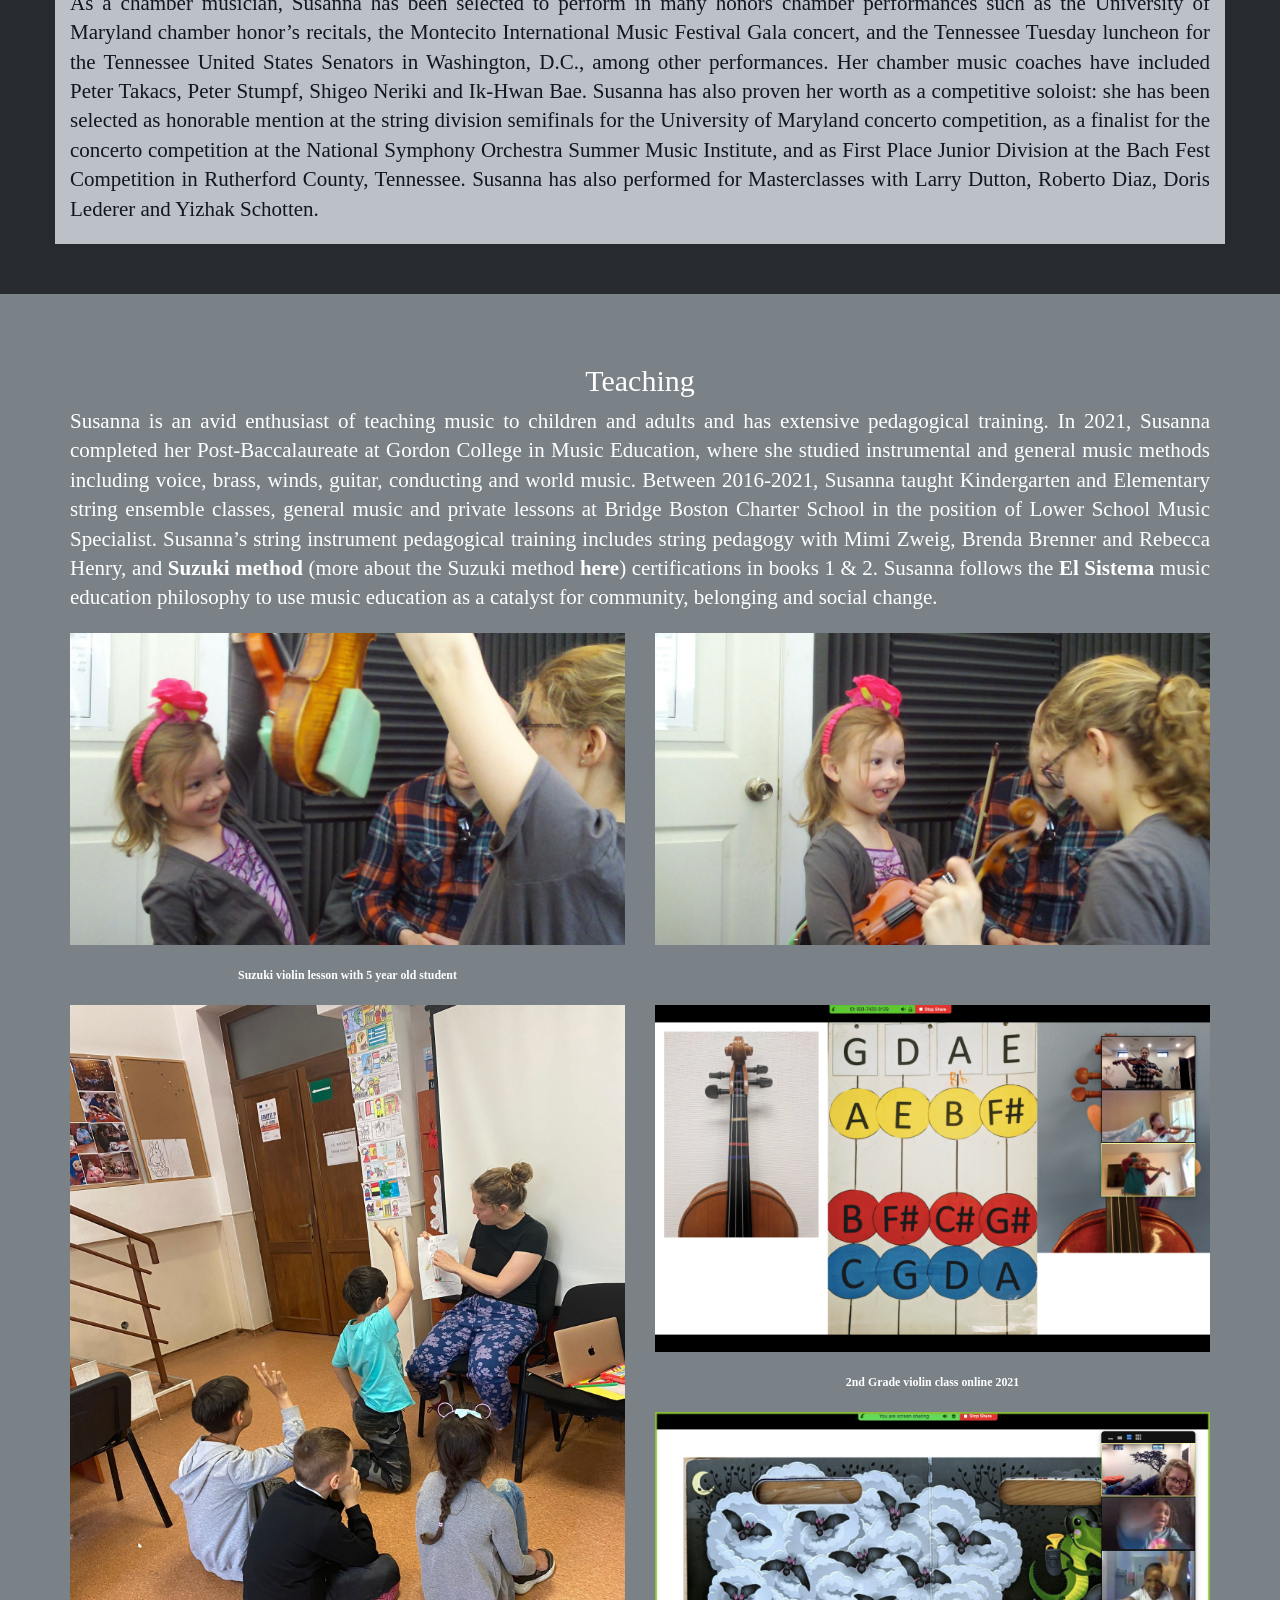
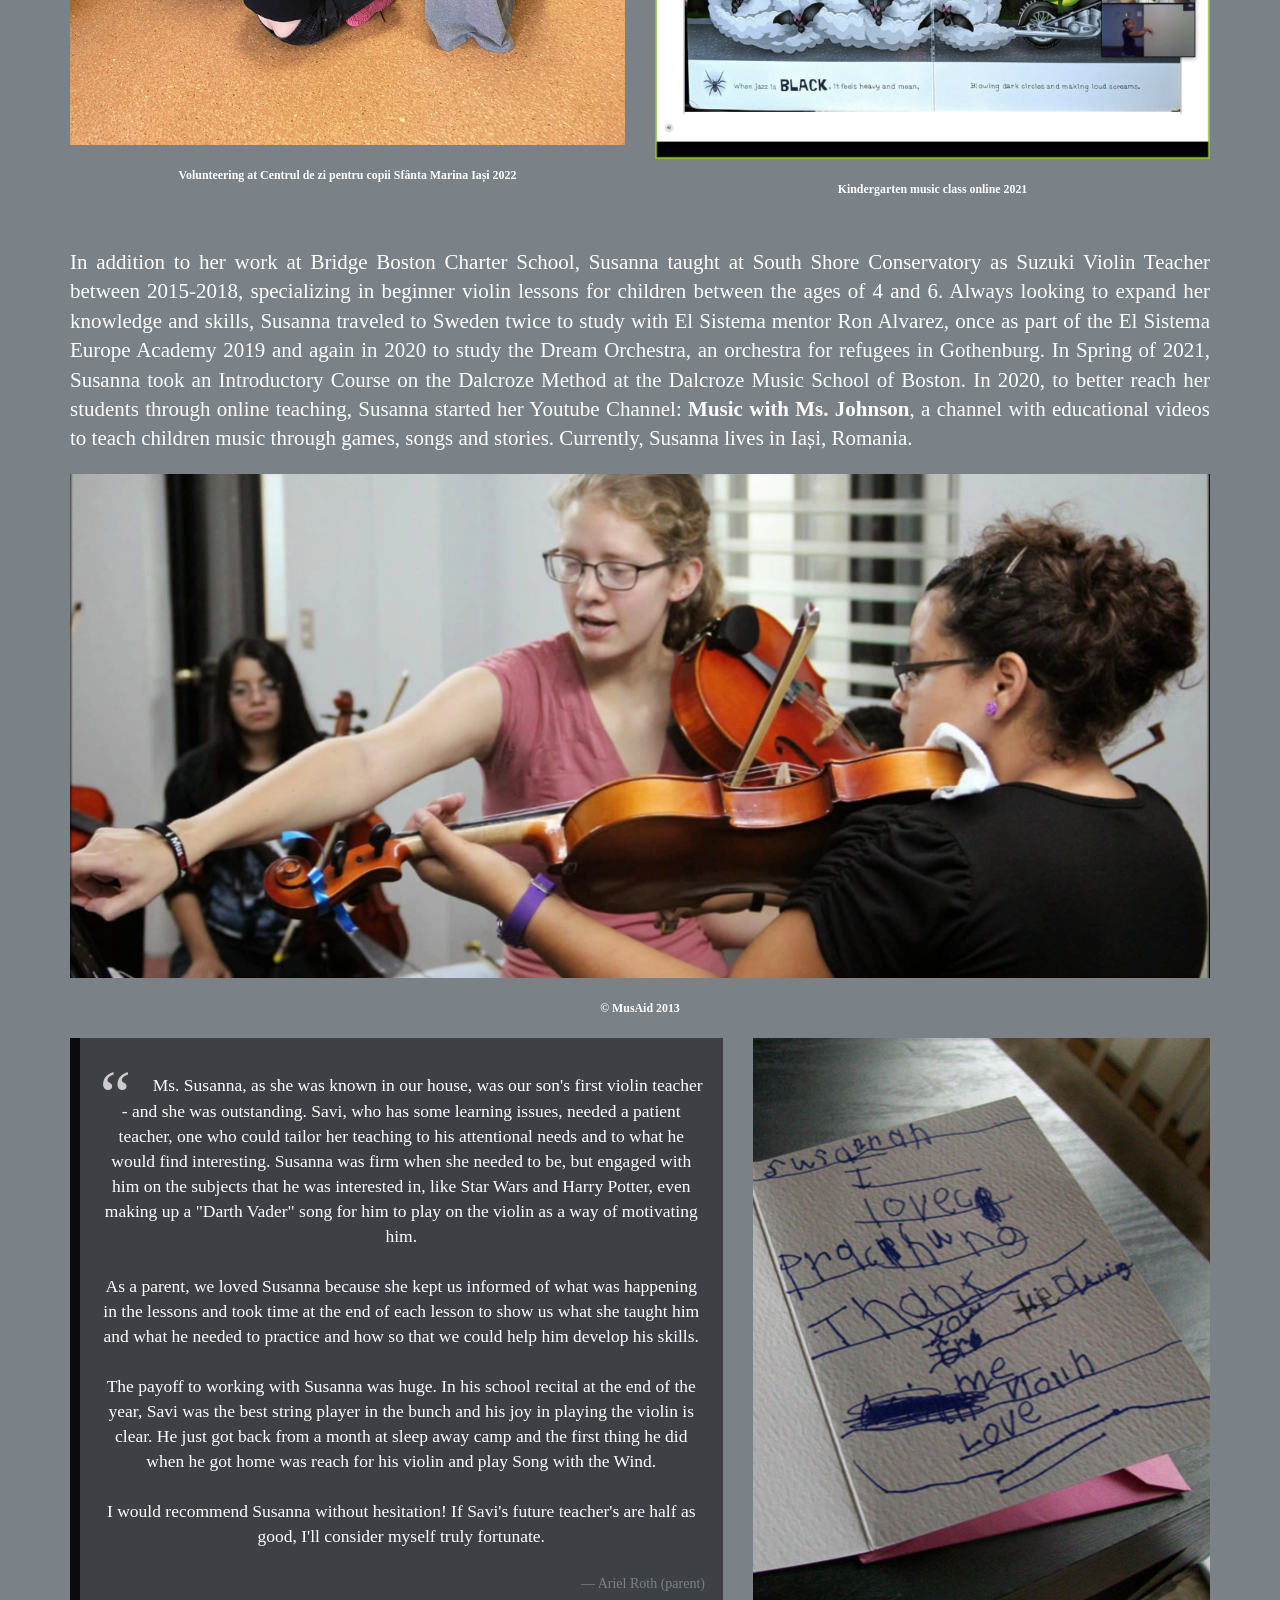
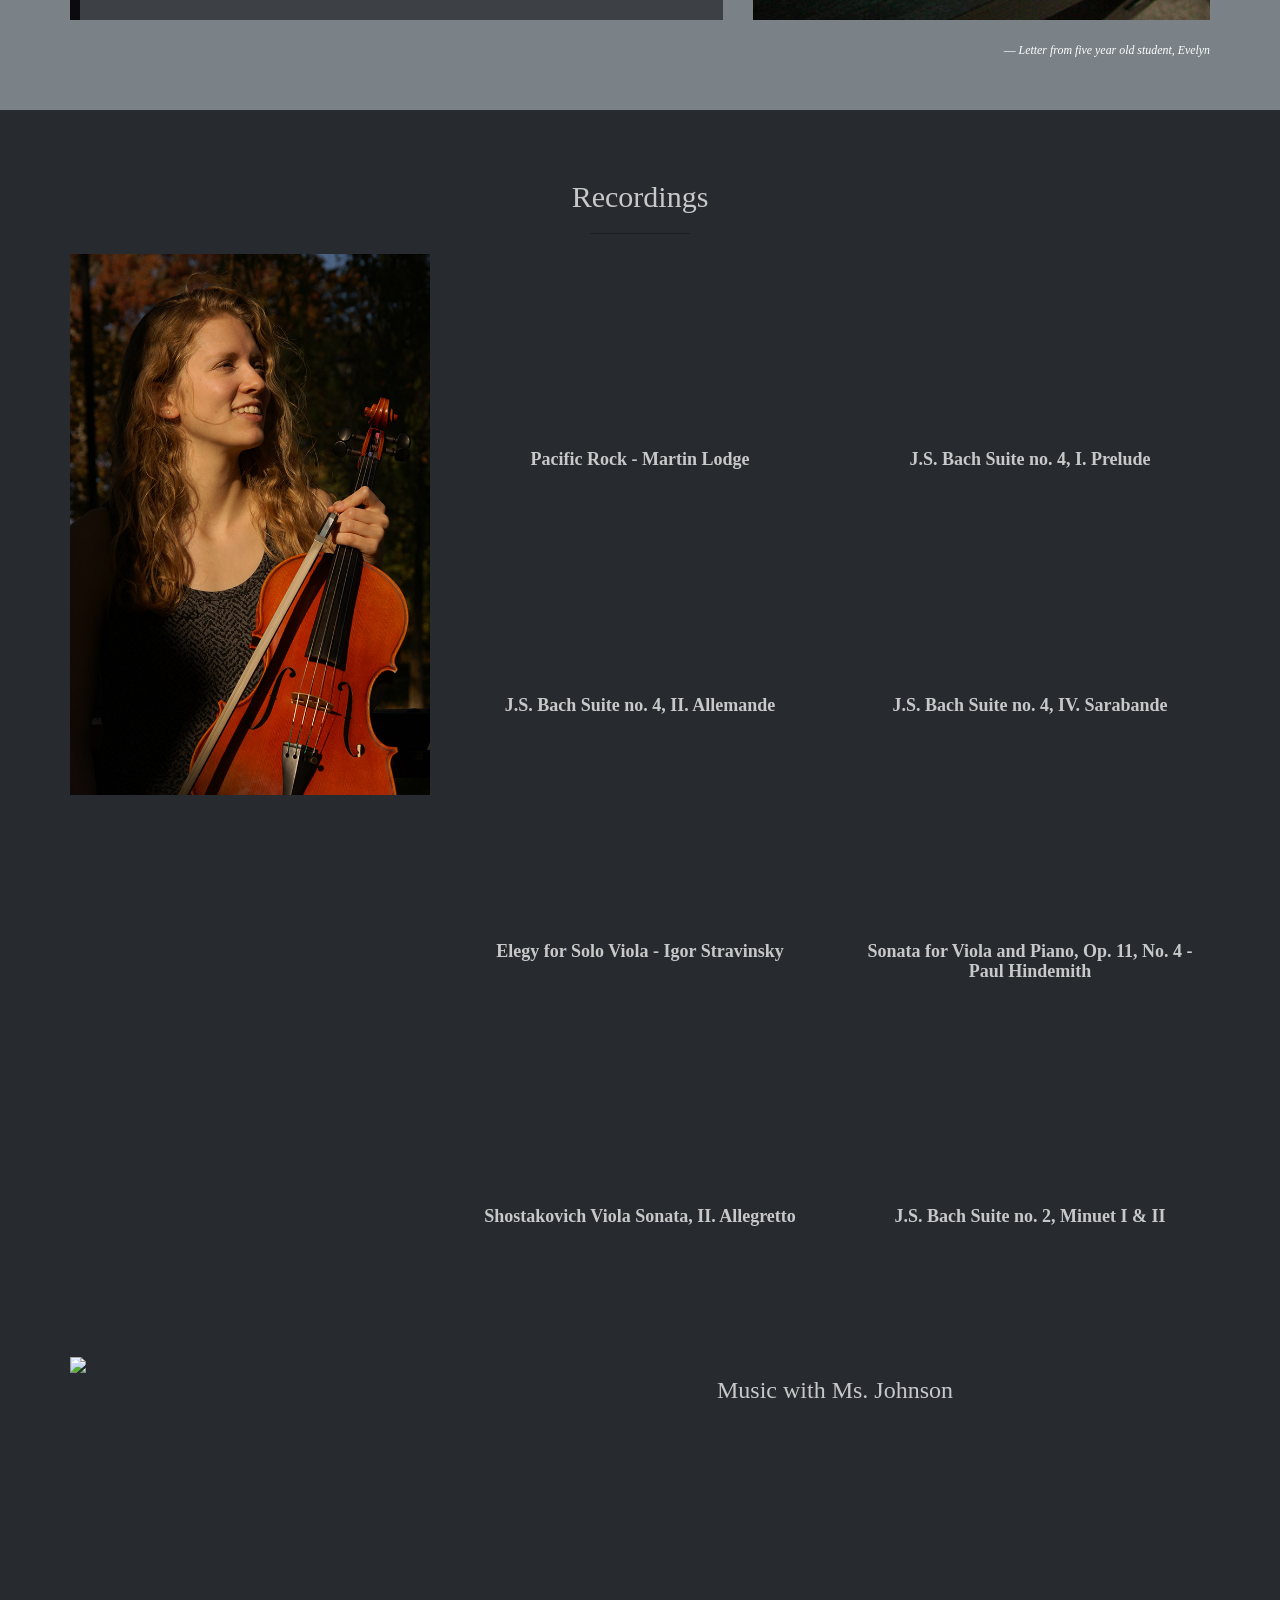
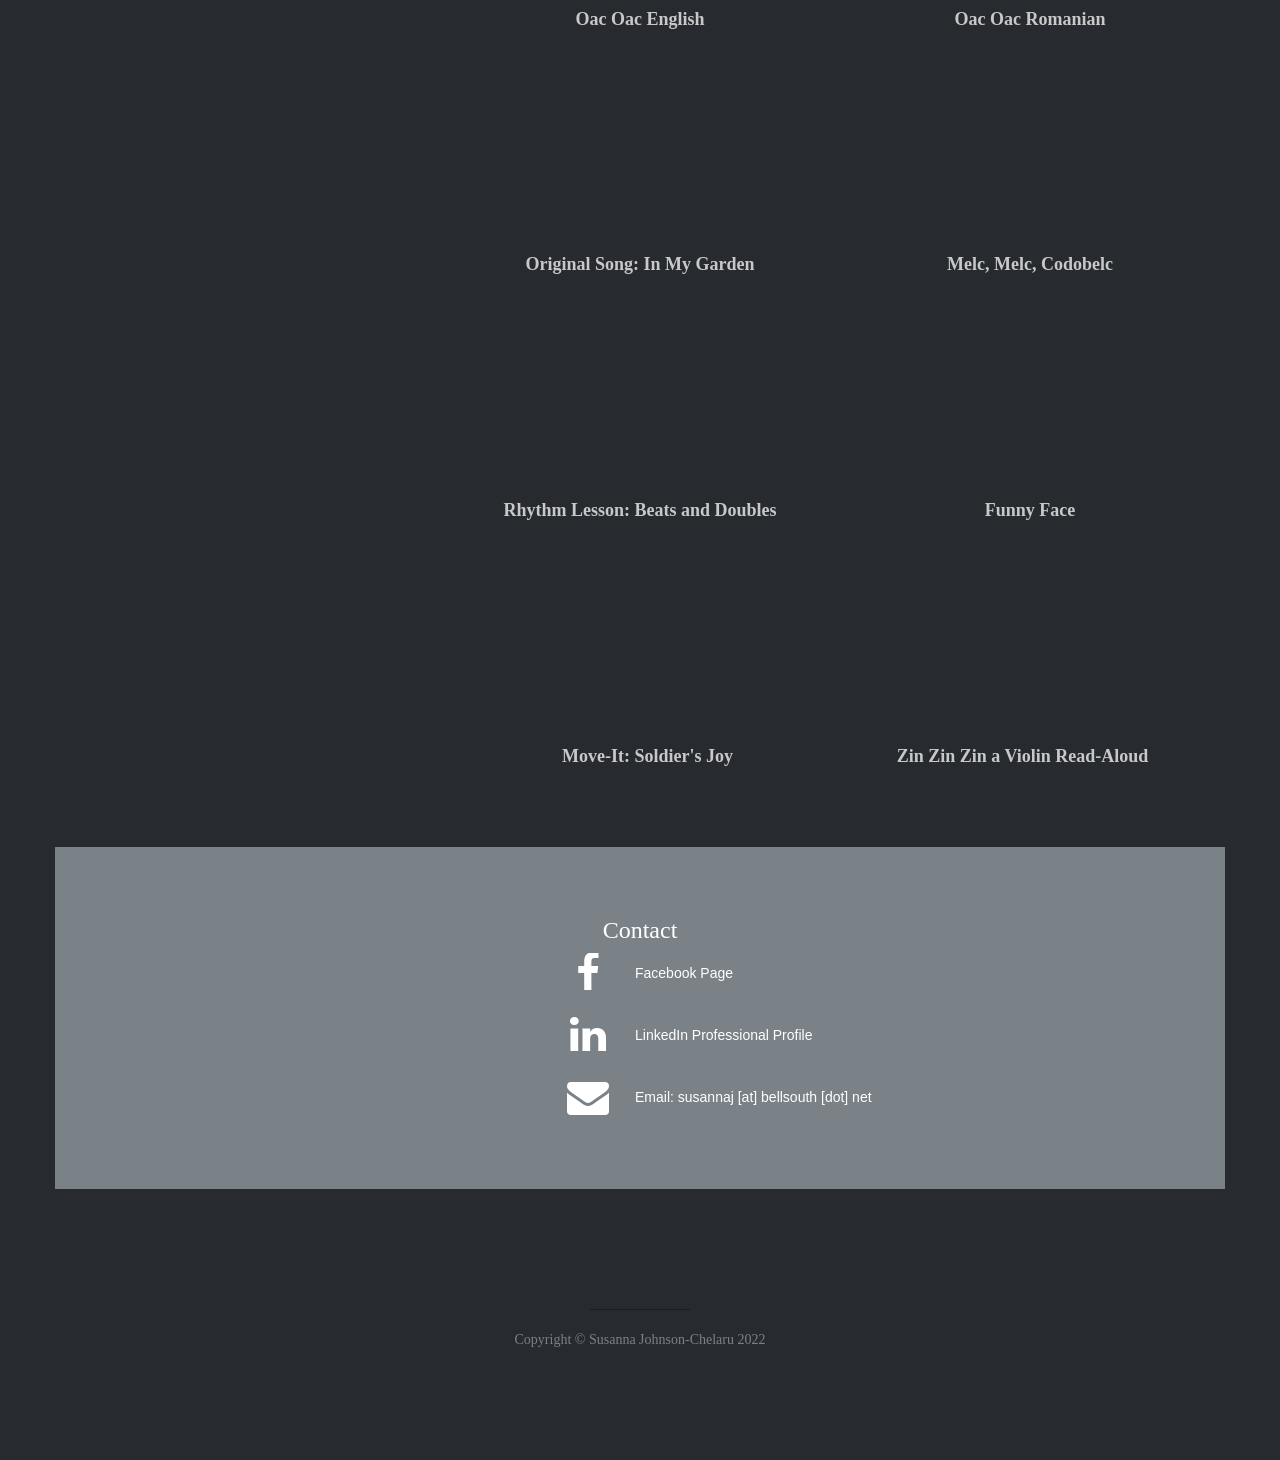
==== commit fc7fb534: "use i thingie and change bi bi to fa fa" ====
--- a/index.html
+++ b/index.html
@@ -519,7 +519,7 @@
       <div class="col-lg-8">
         <dl class="dl-horizontal">
           <dt><a href="https://www.facebook.com/MusicwithMsJohnson">
-            <div class="facebook pull-right-sm"></div>
+            <i class="fa fa-facebook fa-fw fa-3x"></i>
           </a></dt>
           <dd><a href="https://www.facebook.com/MusicwithMsJohnson">Facebook Page</a></dd>
         </dl>
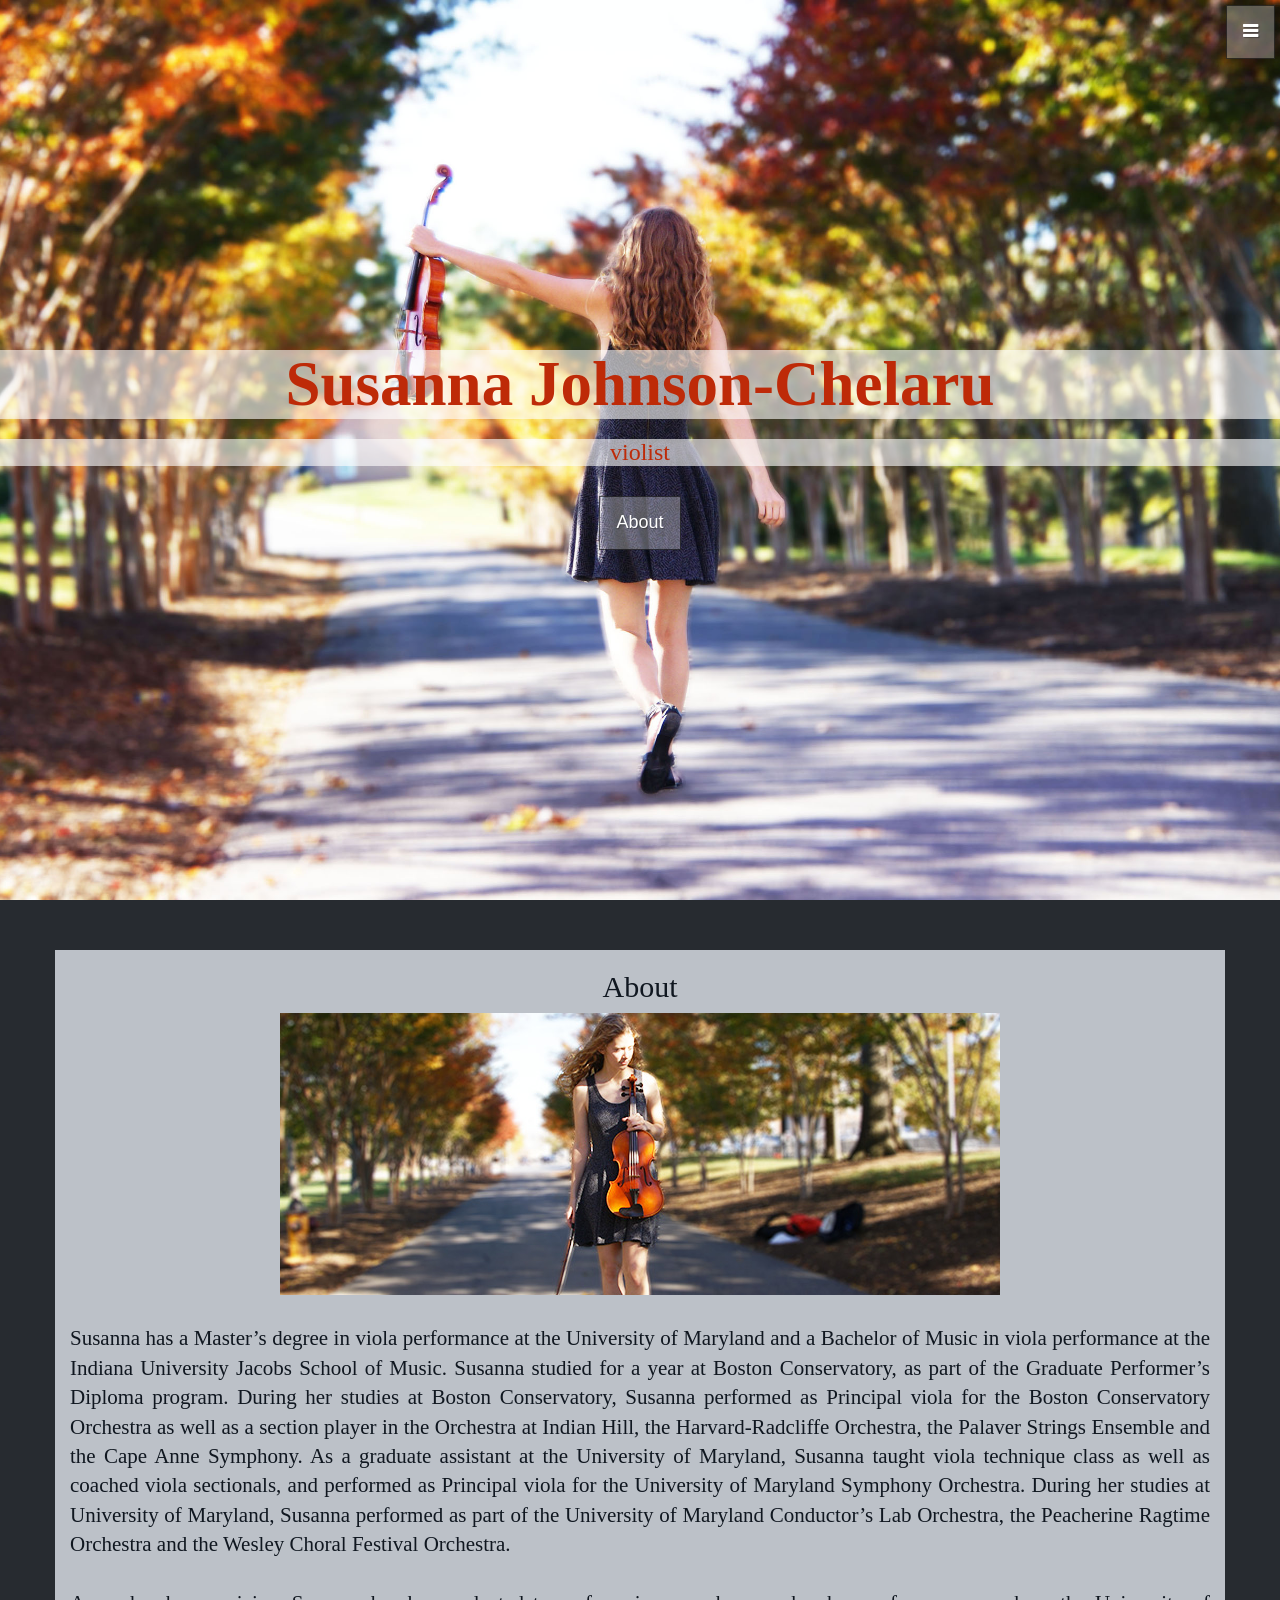
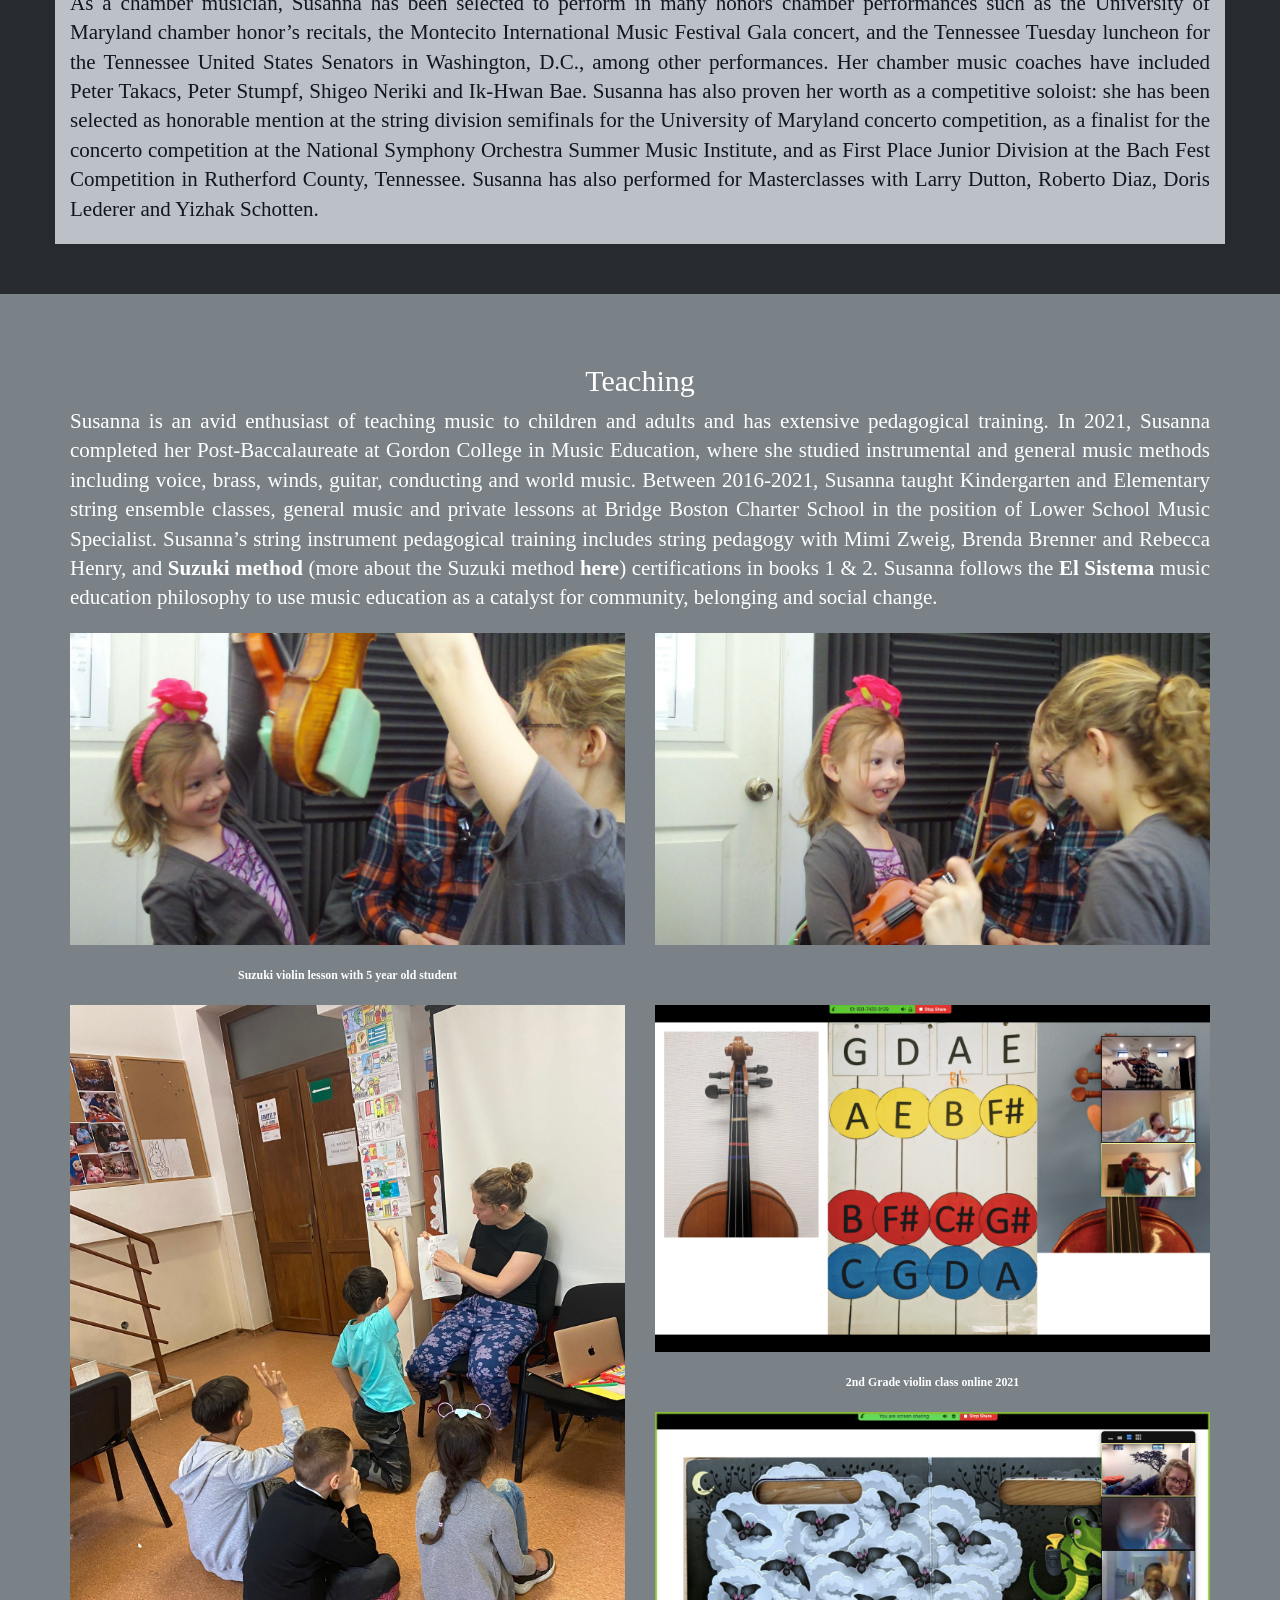
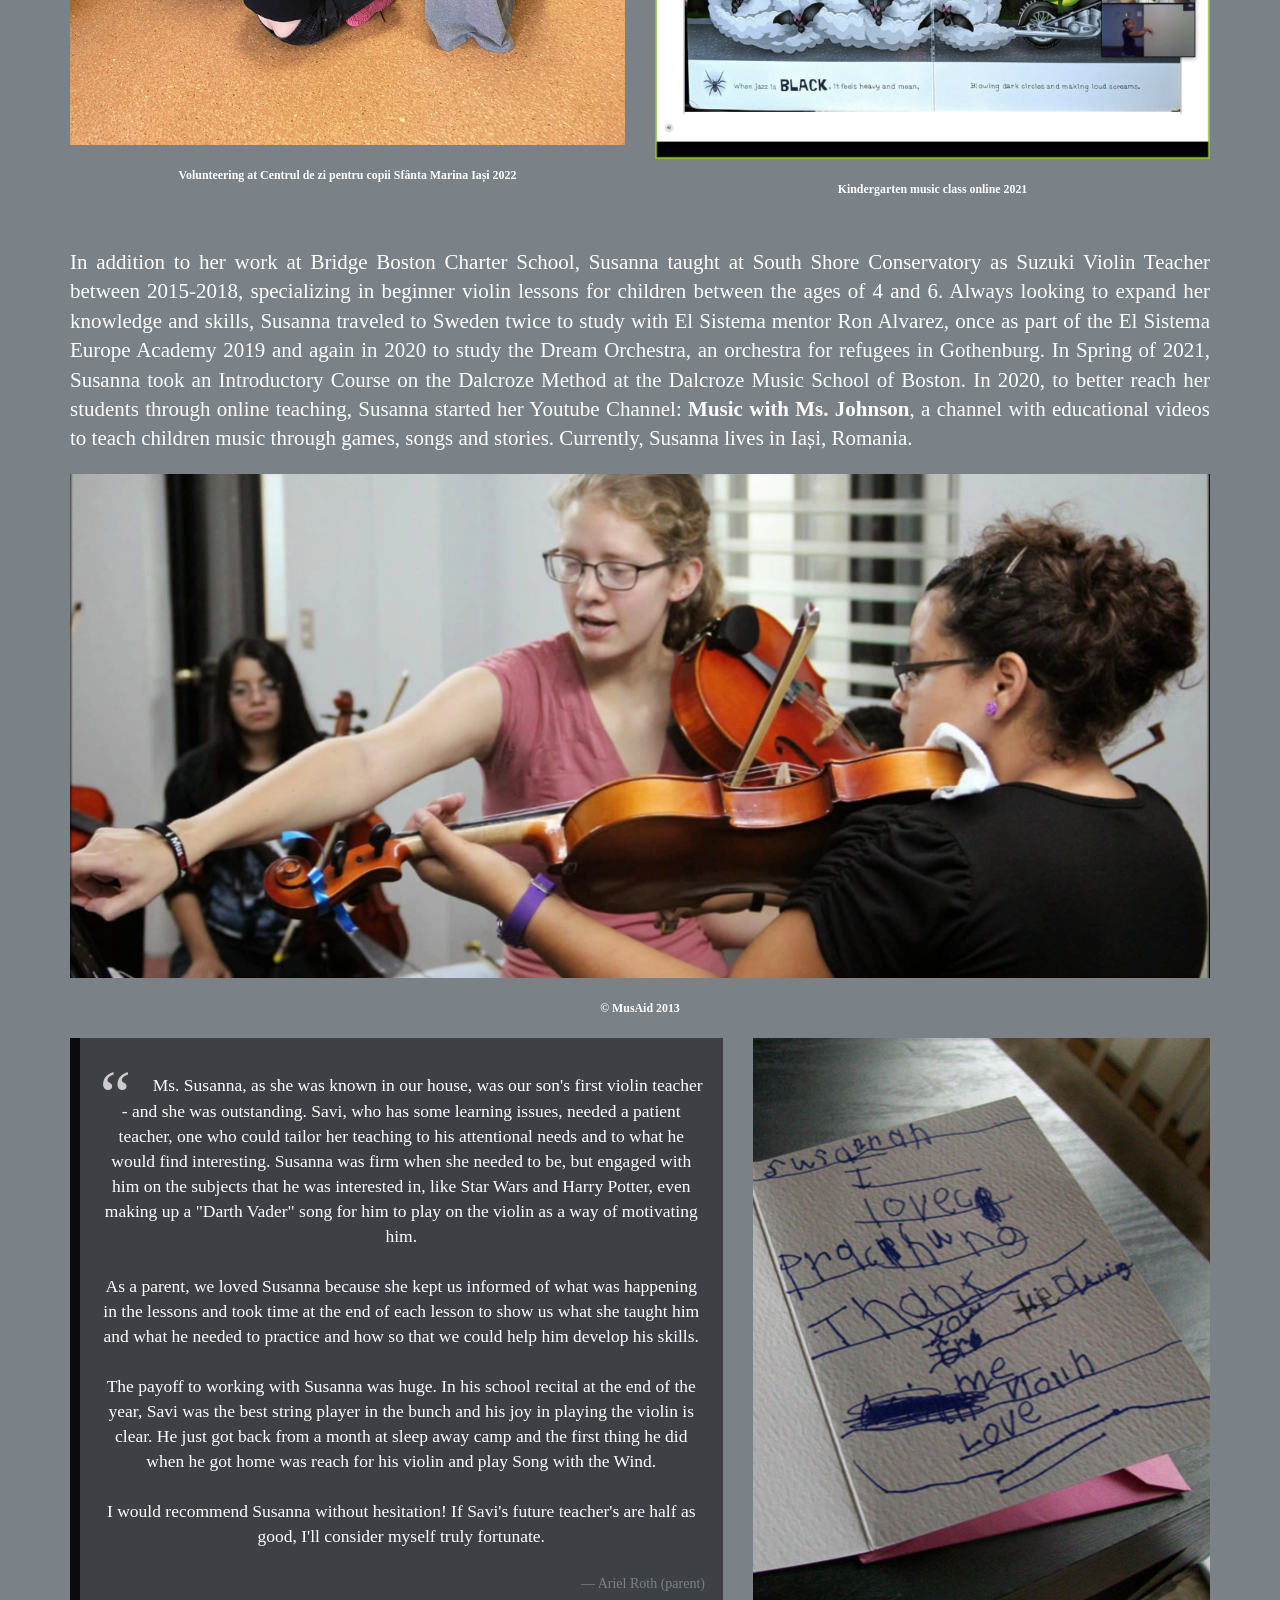
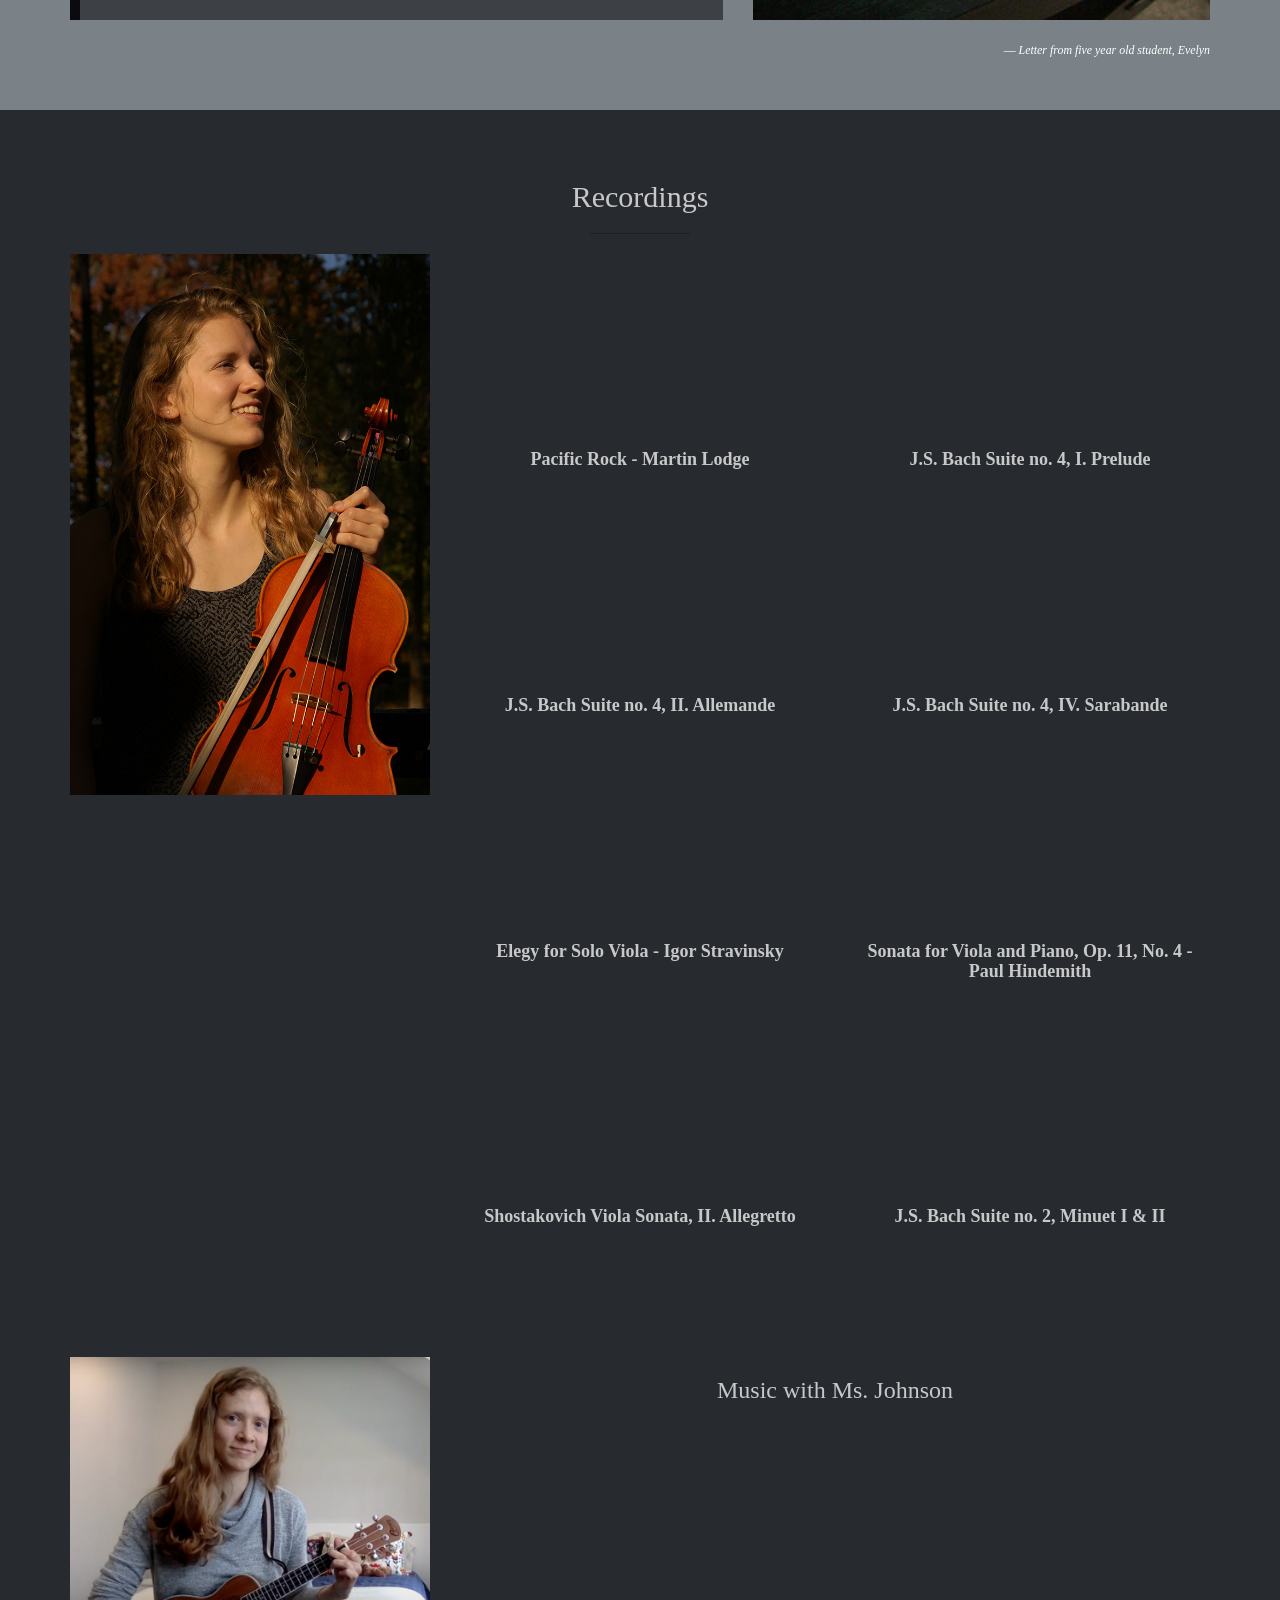
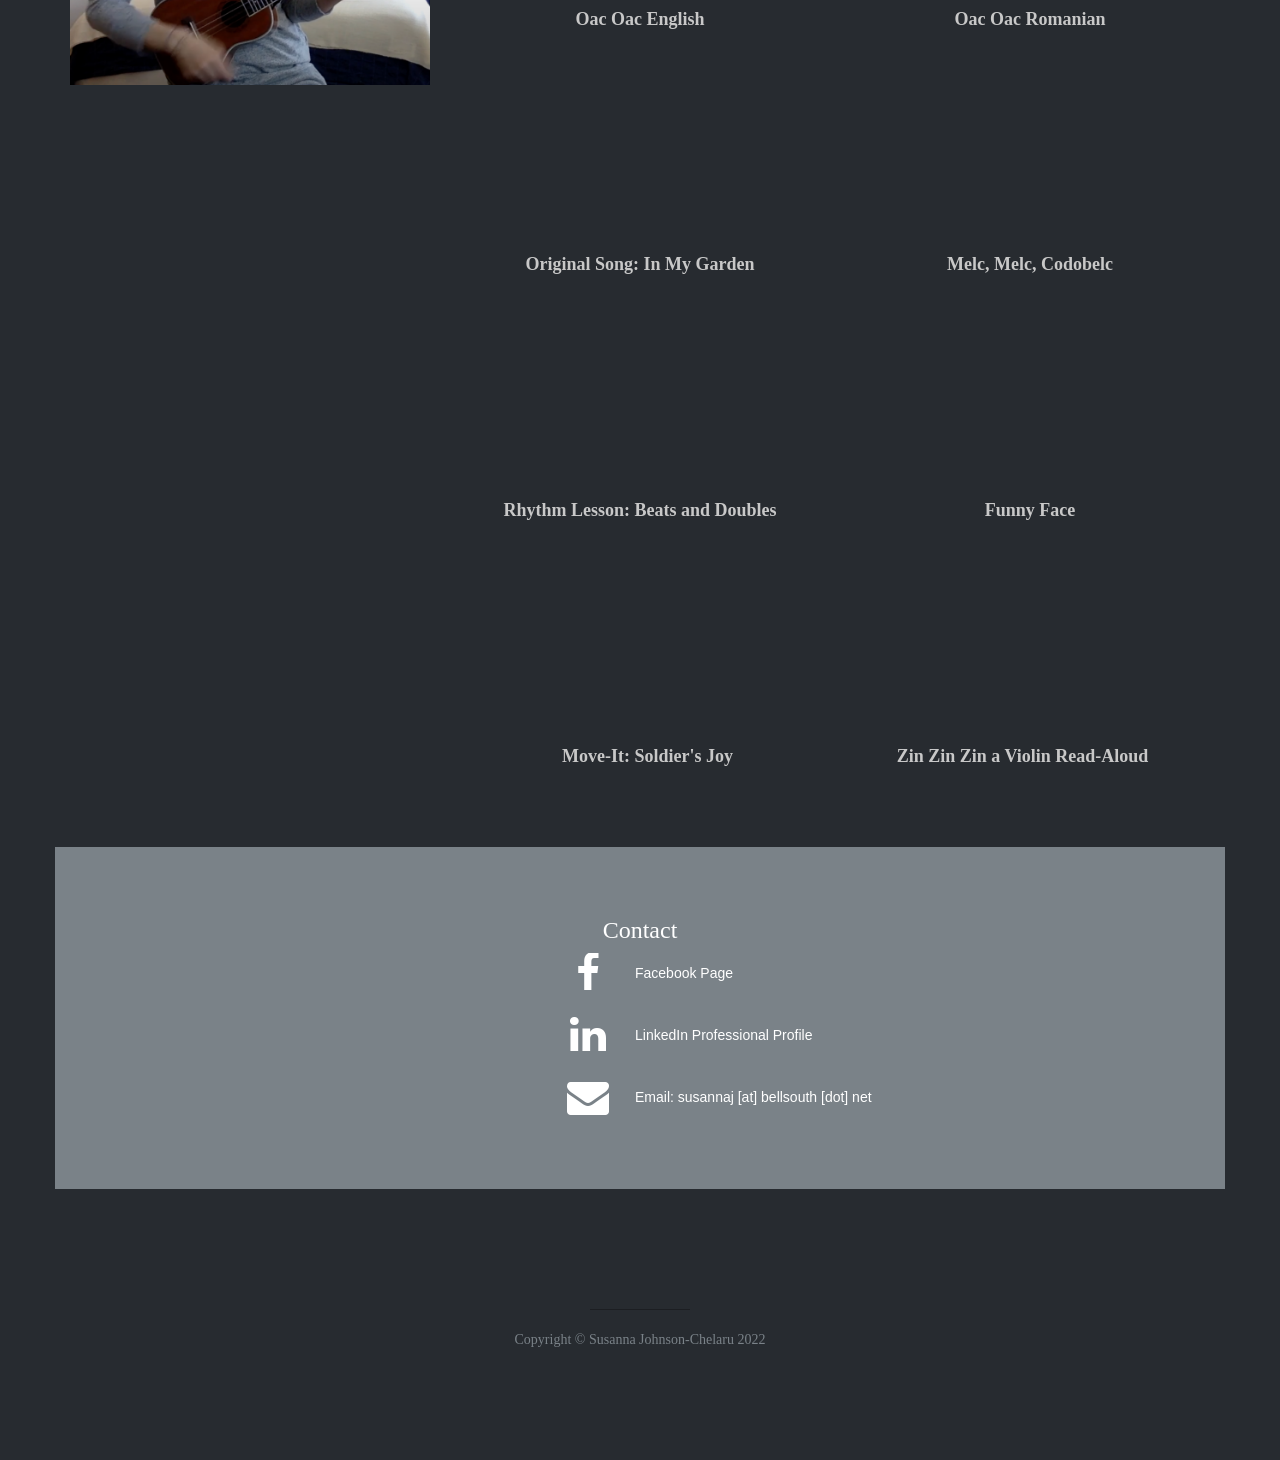
==== commit 3dd5c975: "fix capitalization in name" ====
--- a/index.html
+++ b/index.html
@@ -341,7 +341,7 @@
     </div>-->
    <div class="row">
       <div class="hidden-lg hidden-md col-sm-12 col-xs-12">
-        <img src="img/Musicwithmsjohnson2_xs.png" class="img-responsive"/>
+        <img src="img/MusicwithmsJohnson2_xs.png" class="img-responsive"/>
       </div>
     </div>
     <div class="row">
@@ -351,7 +351,7 @@
     </div>
     <div class="row">
       <div class="col-lg-4 col-md-4 hidden-sm hidden-xs">
-        <img src="img/Musicwithmsjohnson2.png" class="img-responsive"/>
+        <img src="img/MusicwithmsJohnson2.png" class="img-responsive"/>
       </div>
       <div class="col-lg-8 col-md-8 text-center">
         <div class="row">
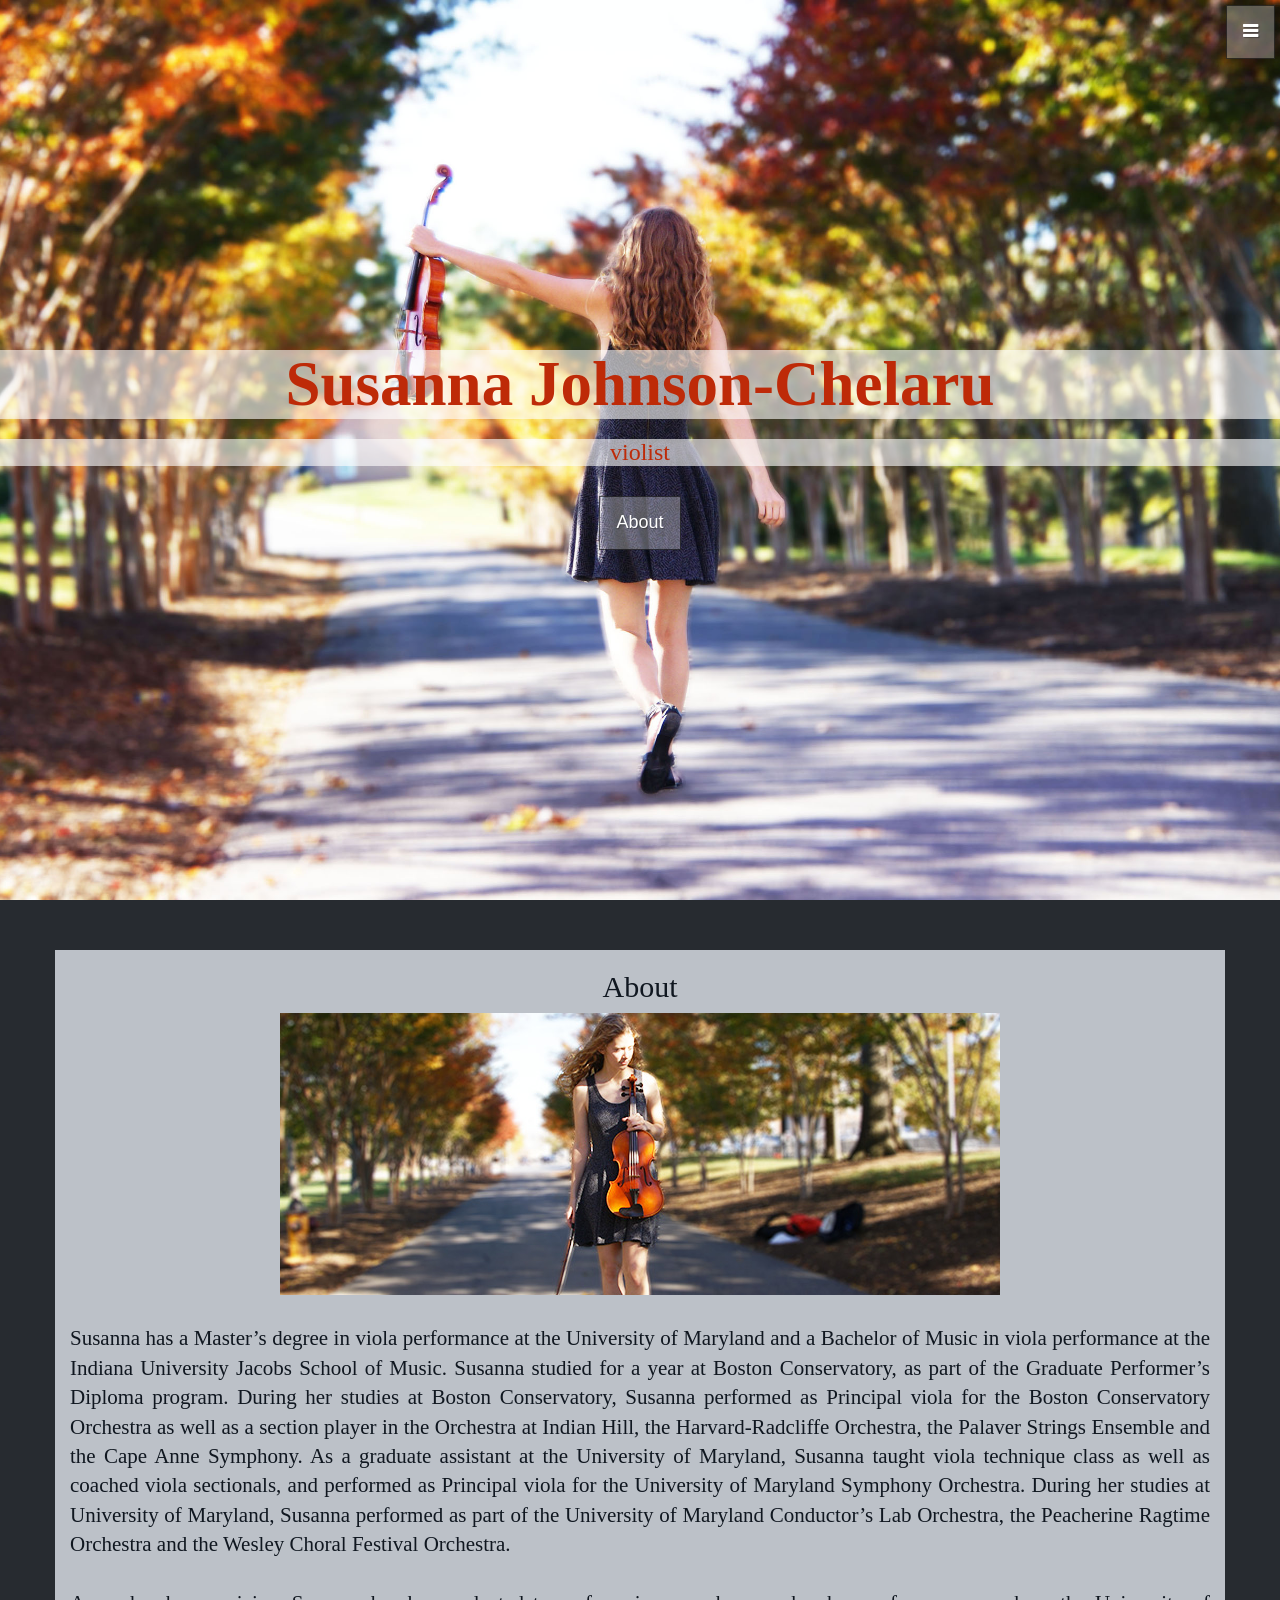
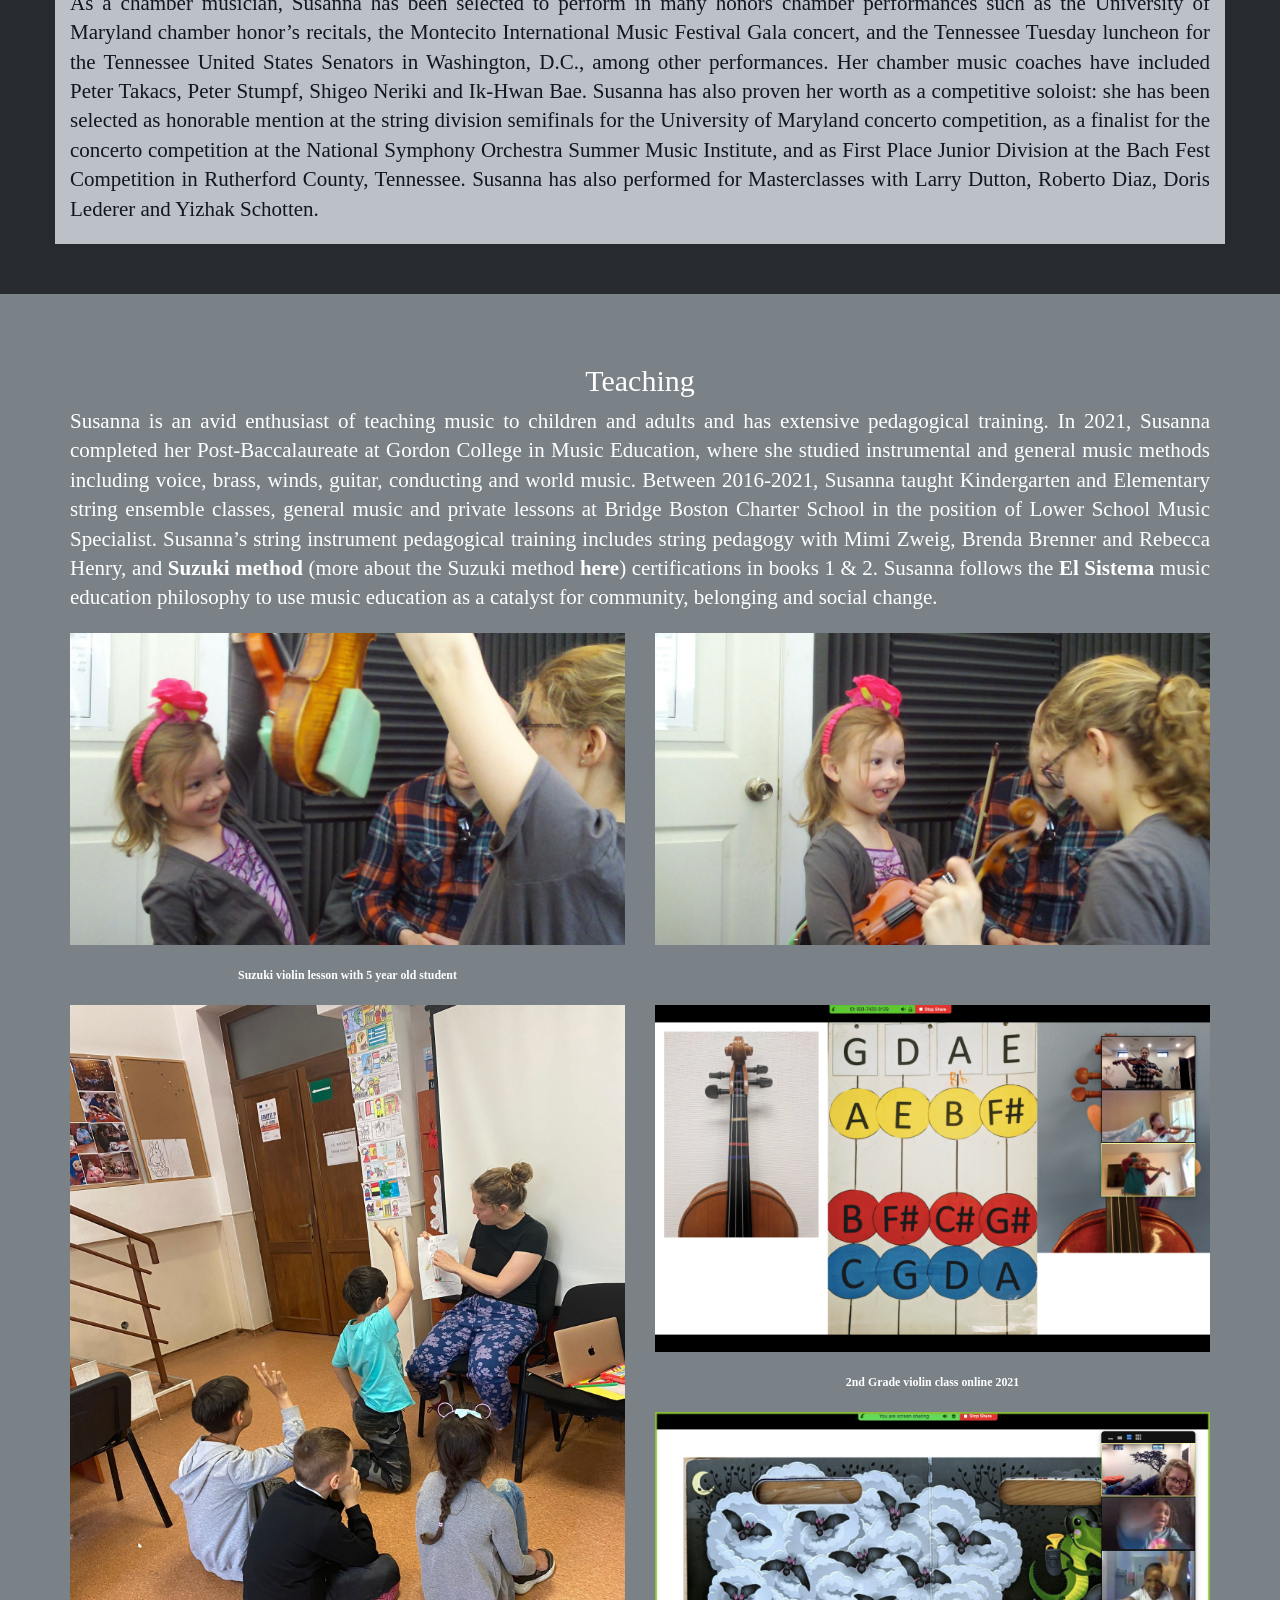
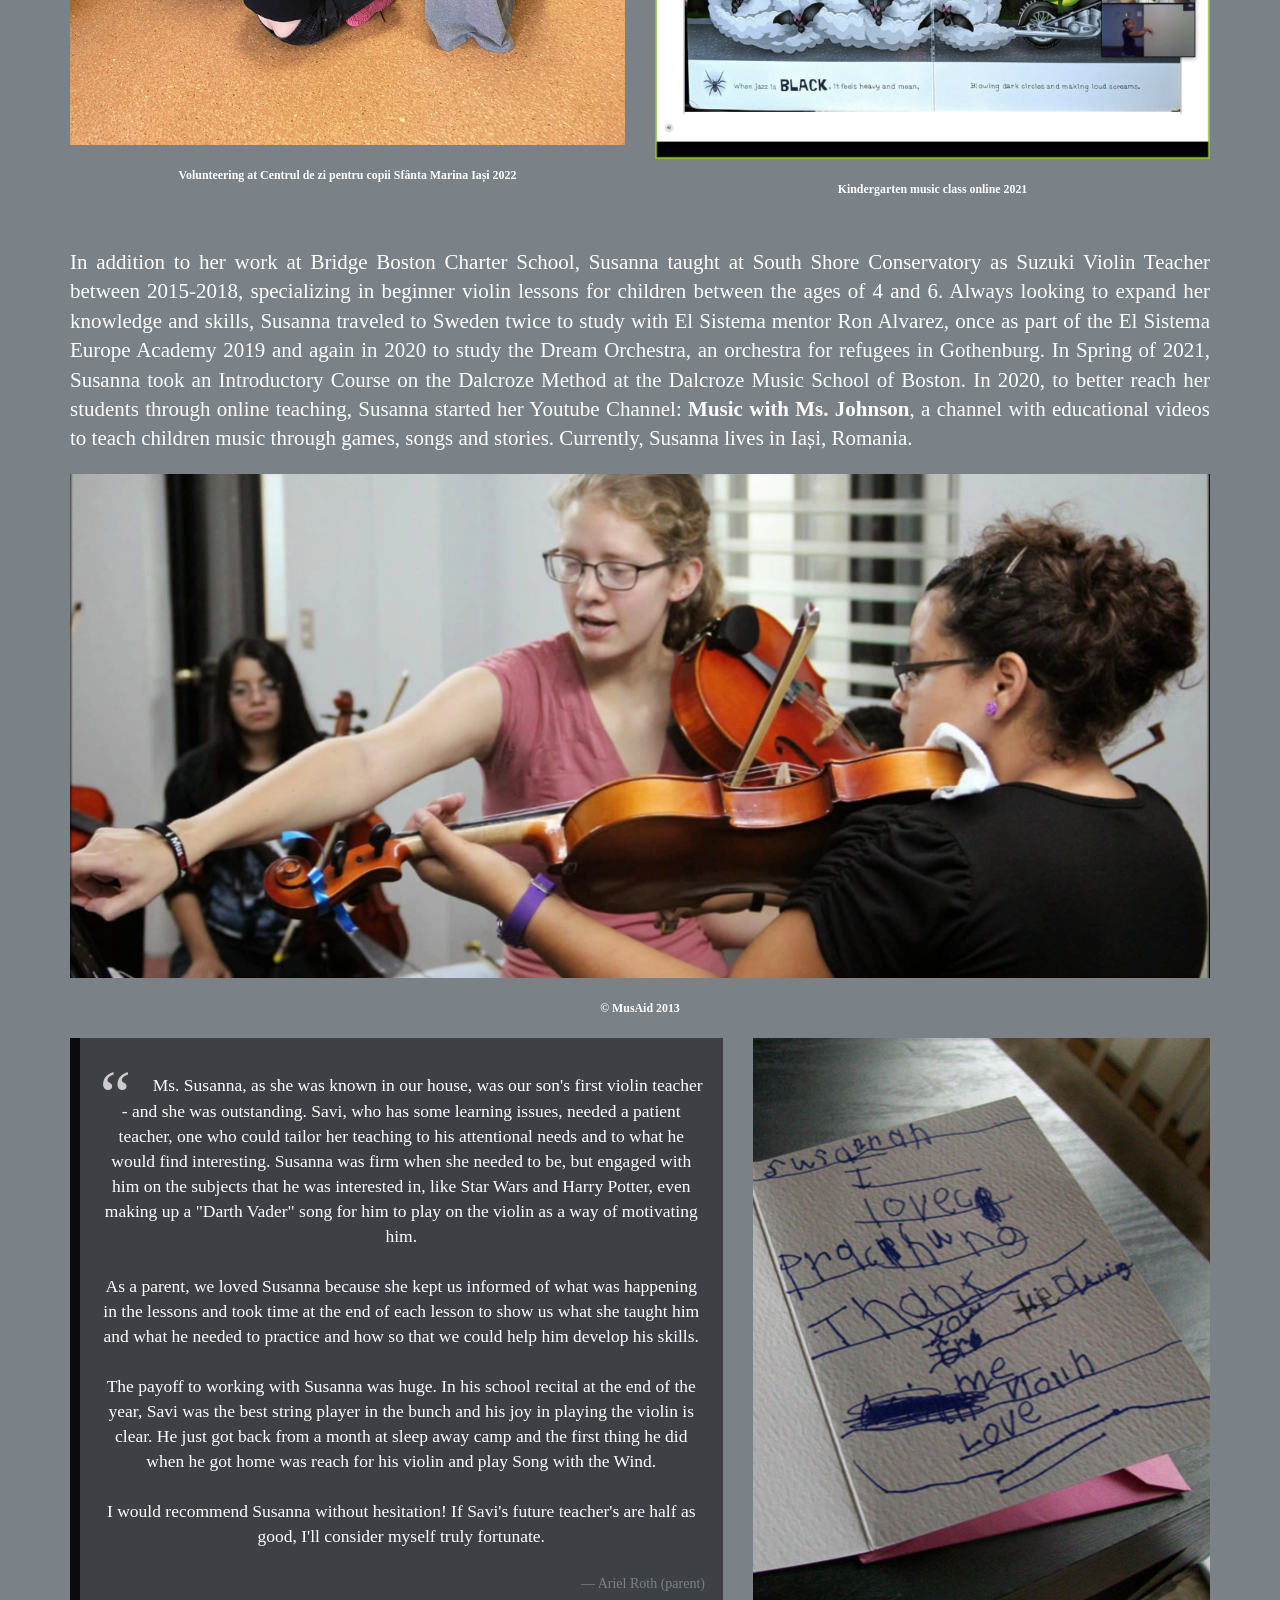
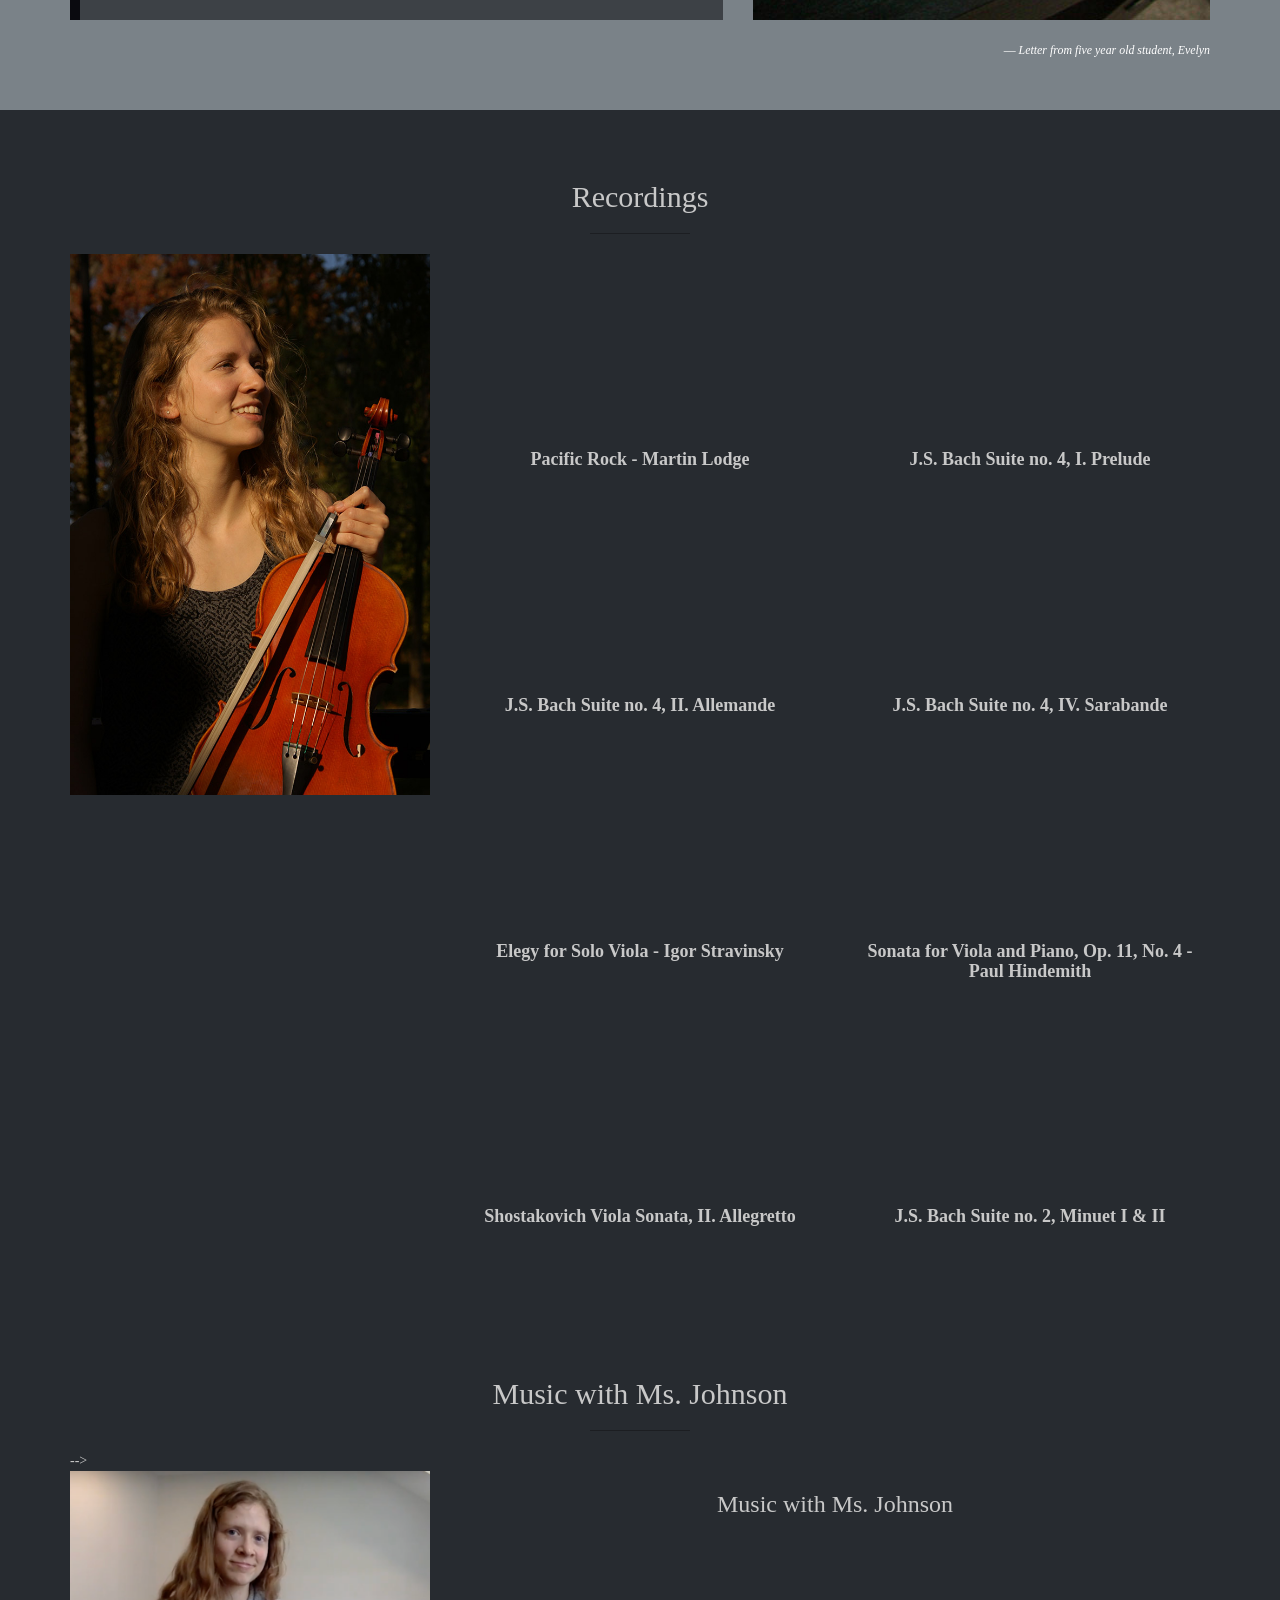
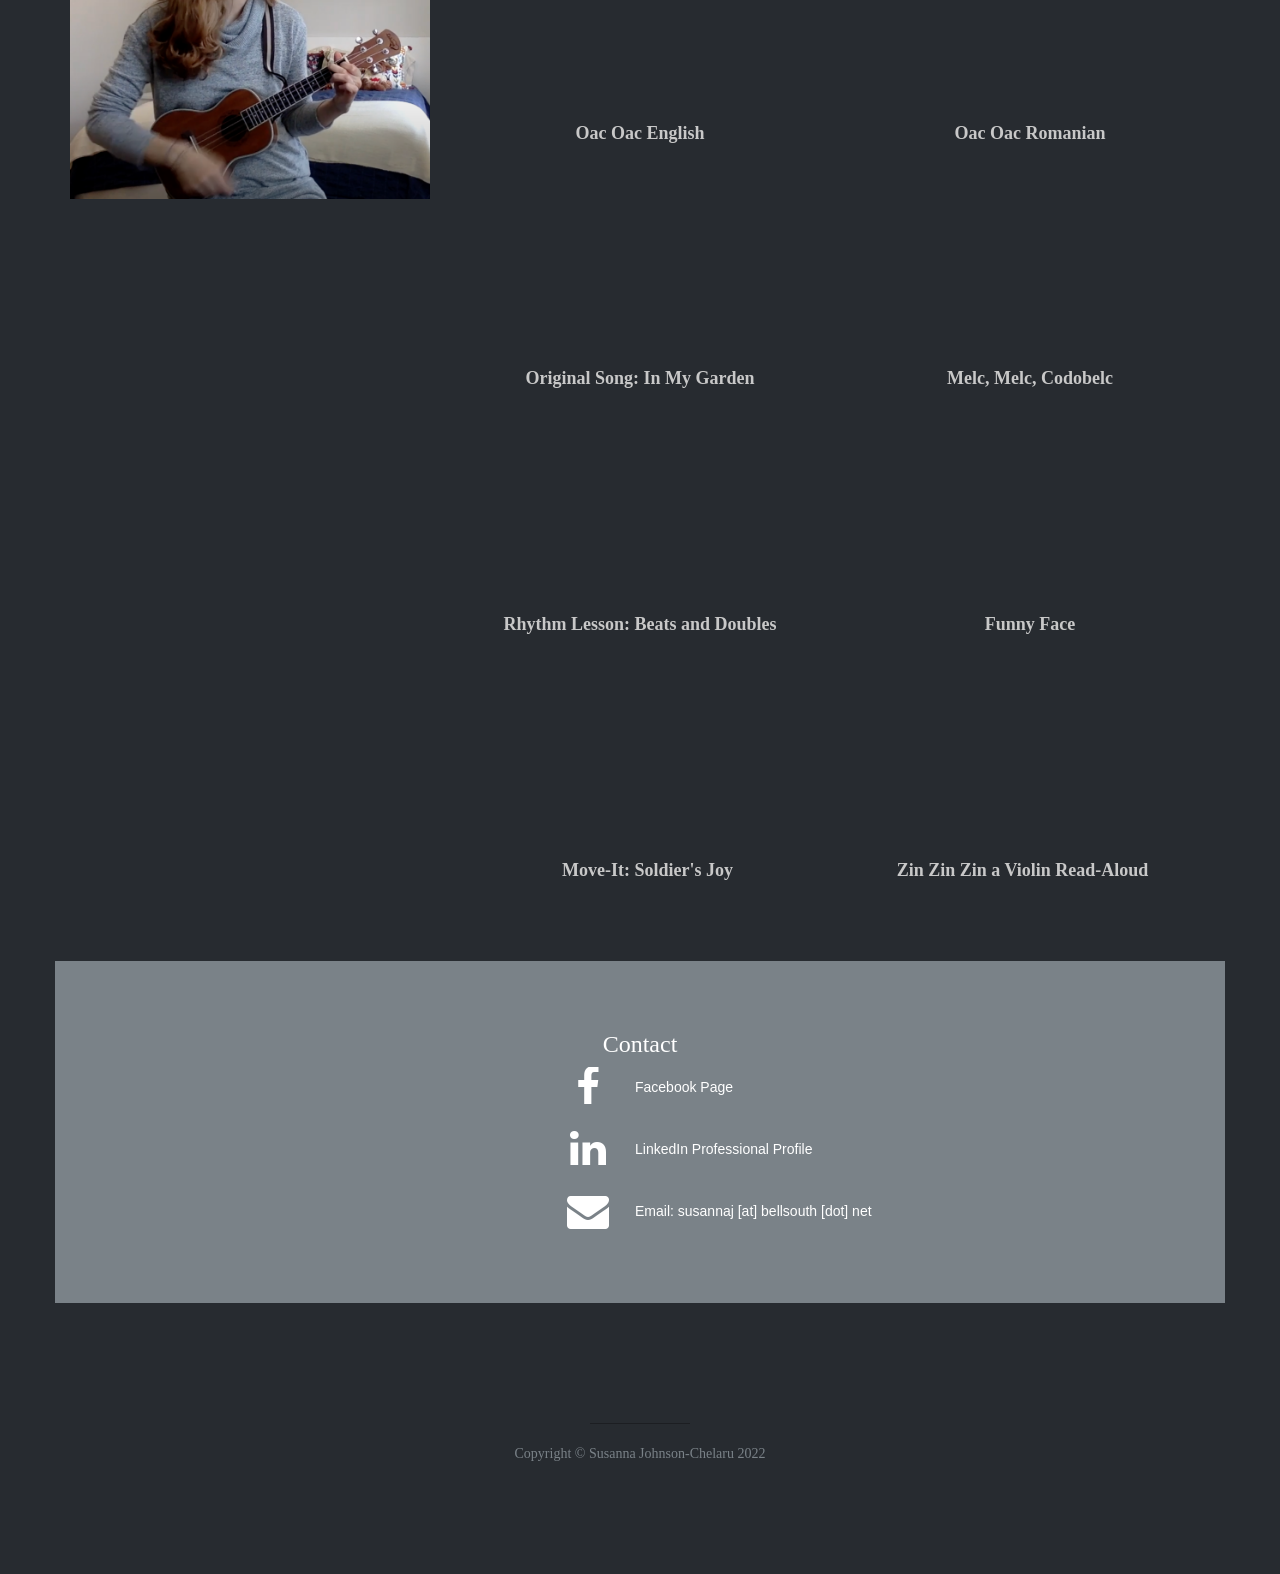
==== commit 3fea02da: "put back Music with Ms Johnson bigger title" ====
--- a/index.html
+++ b/index.html
@@ -333,7 +333,7 @@
 <!-- Music with Ms. Johnson -->
 <section id="musicwithmsjohnson" class="recordings">
   <div class="container">
-    <!--<div class="row">
+    <div class="row">
       <div class="col-lg-12">
         <h2 class="text-center">Music with Ms. Johnson</h2>
         <hr class="small">
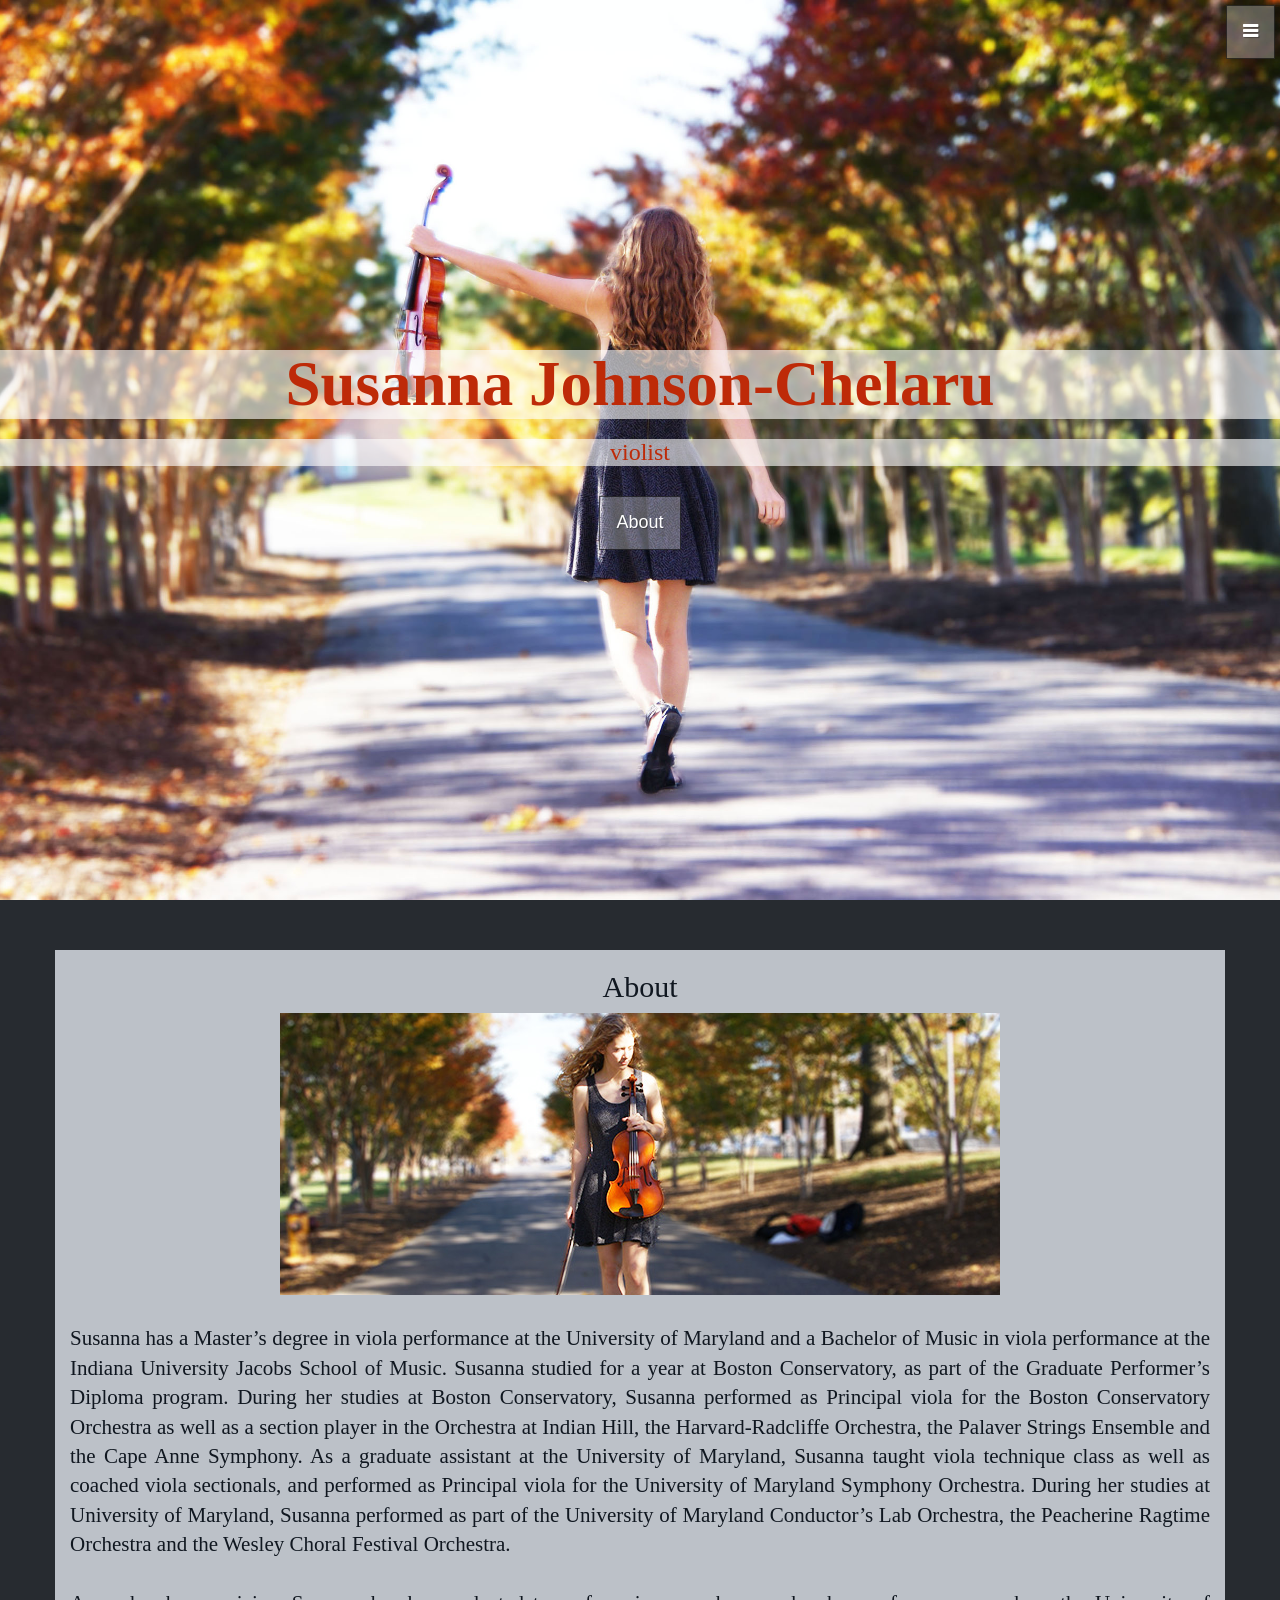
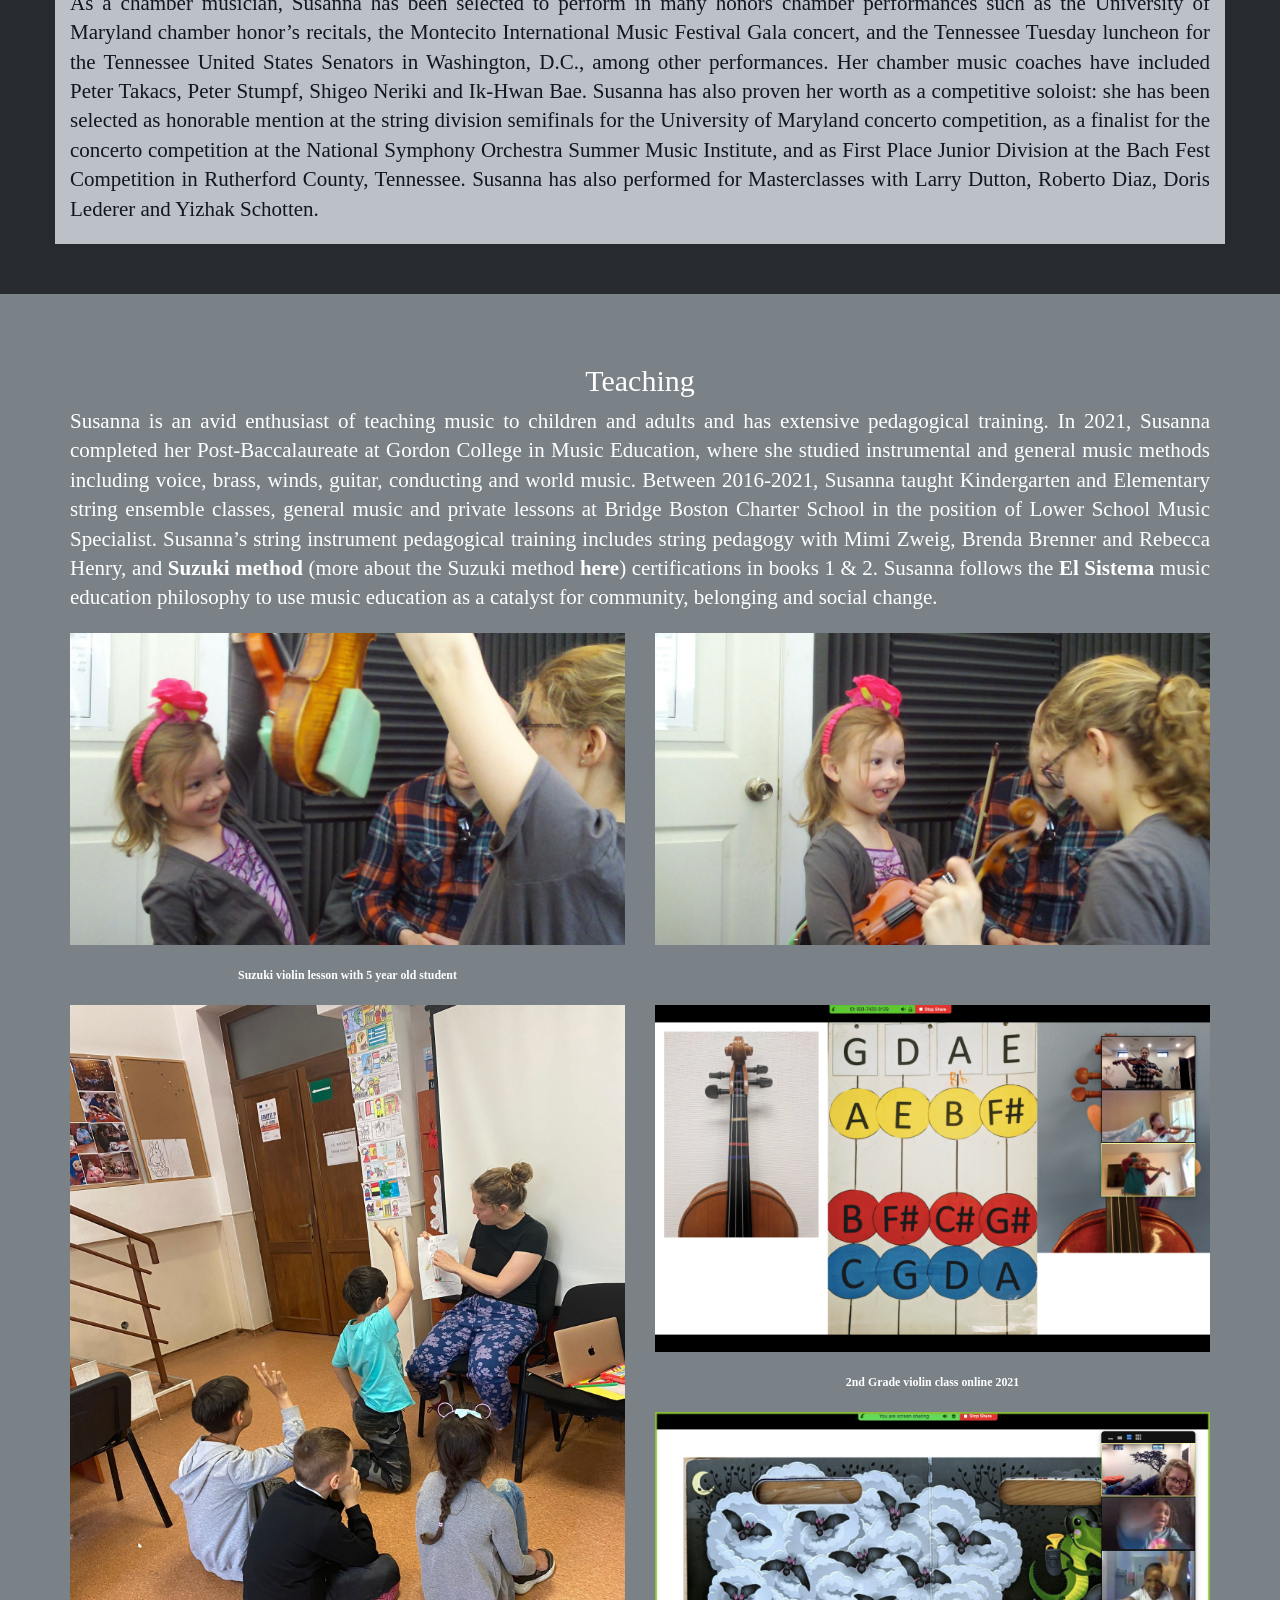
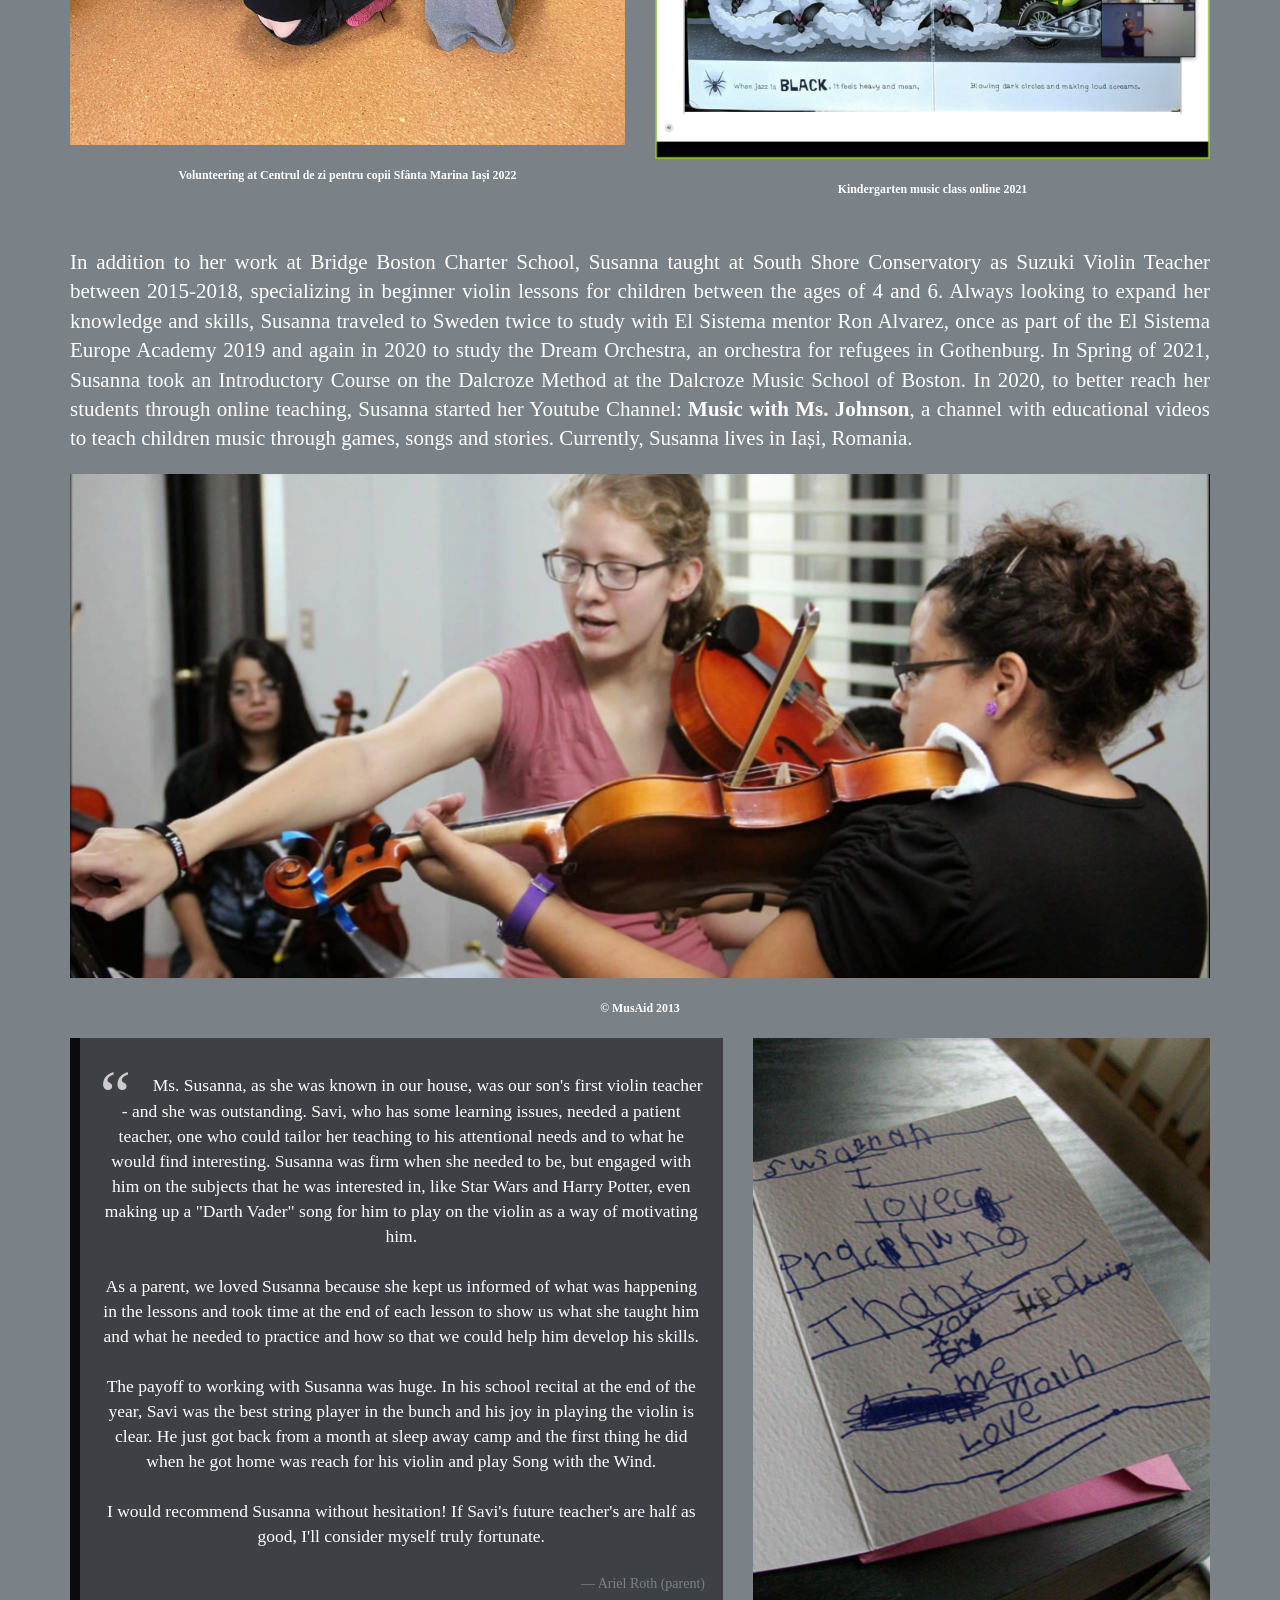
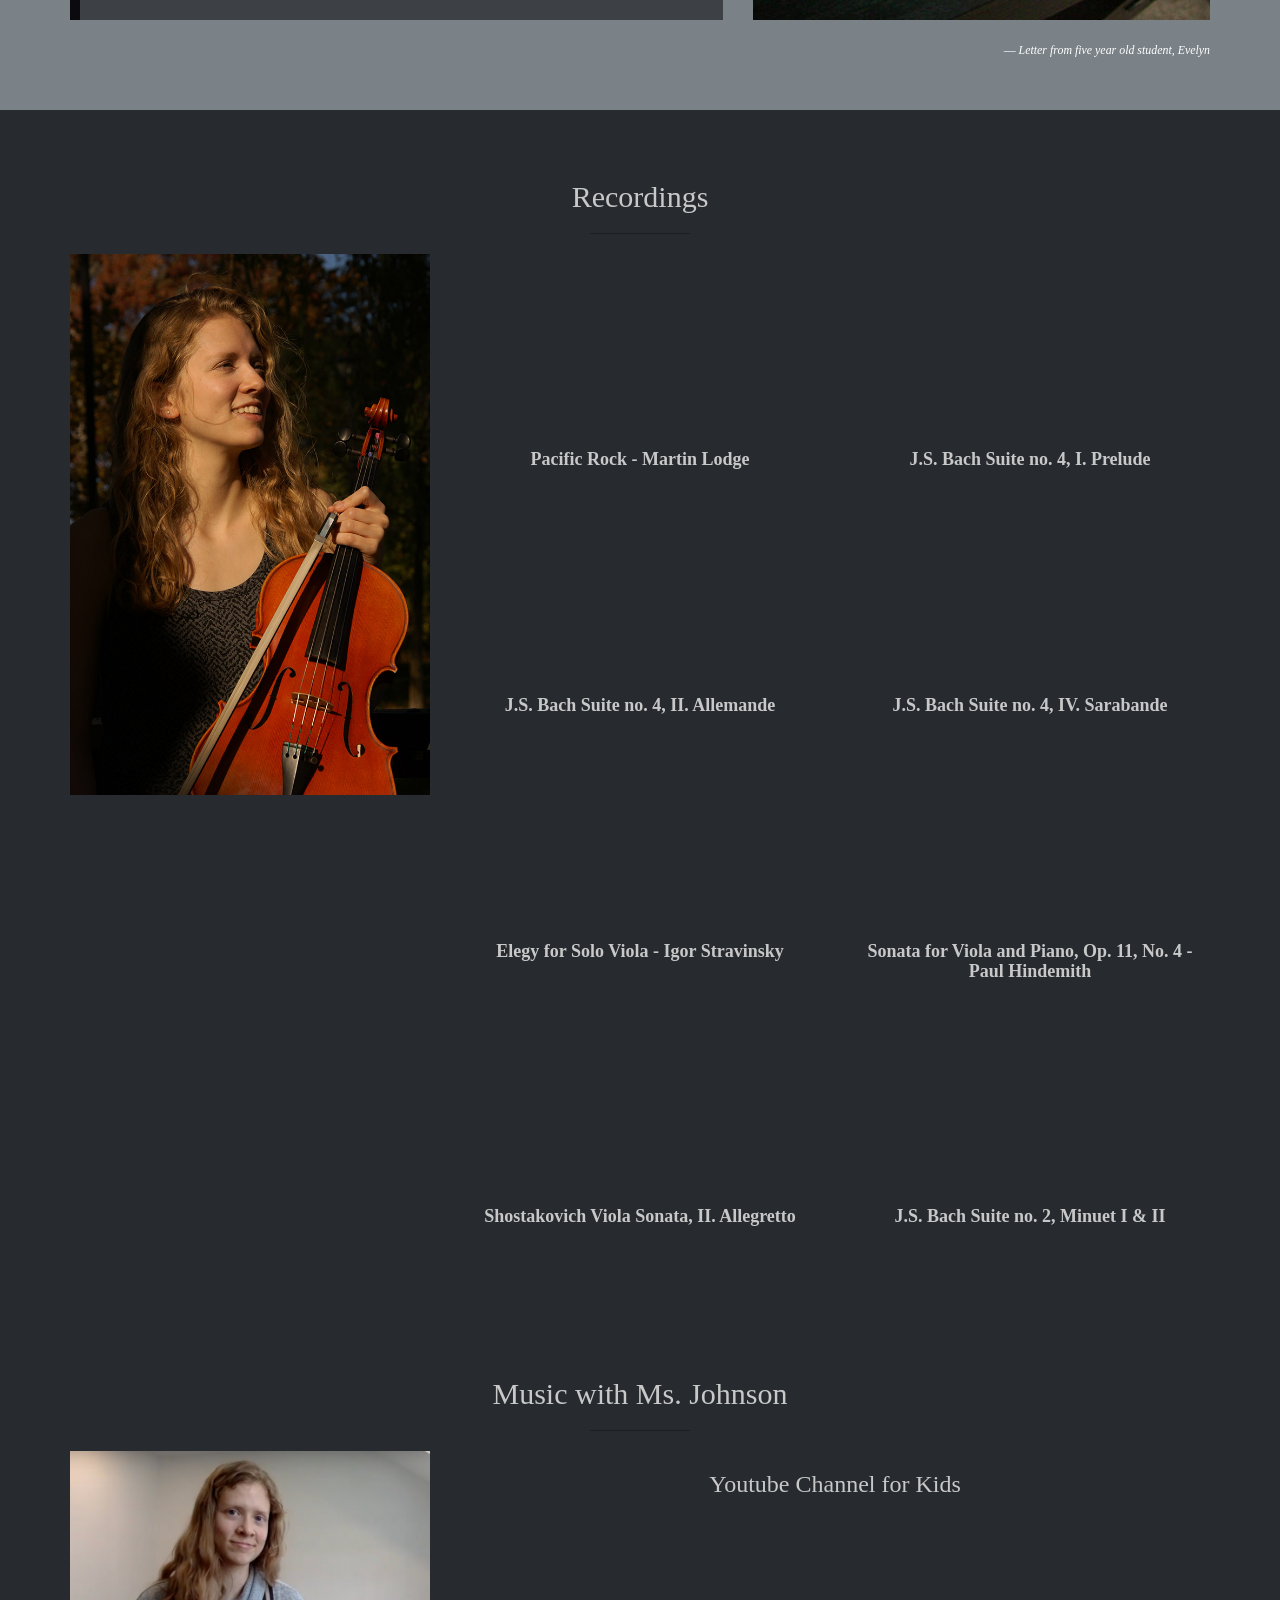
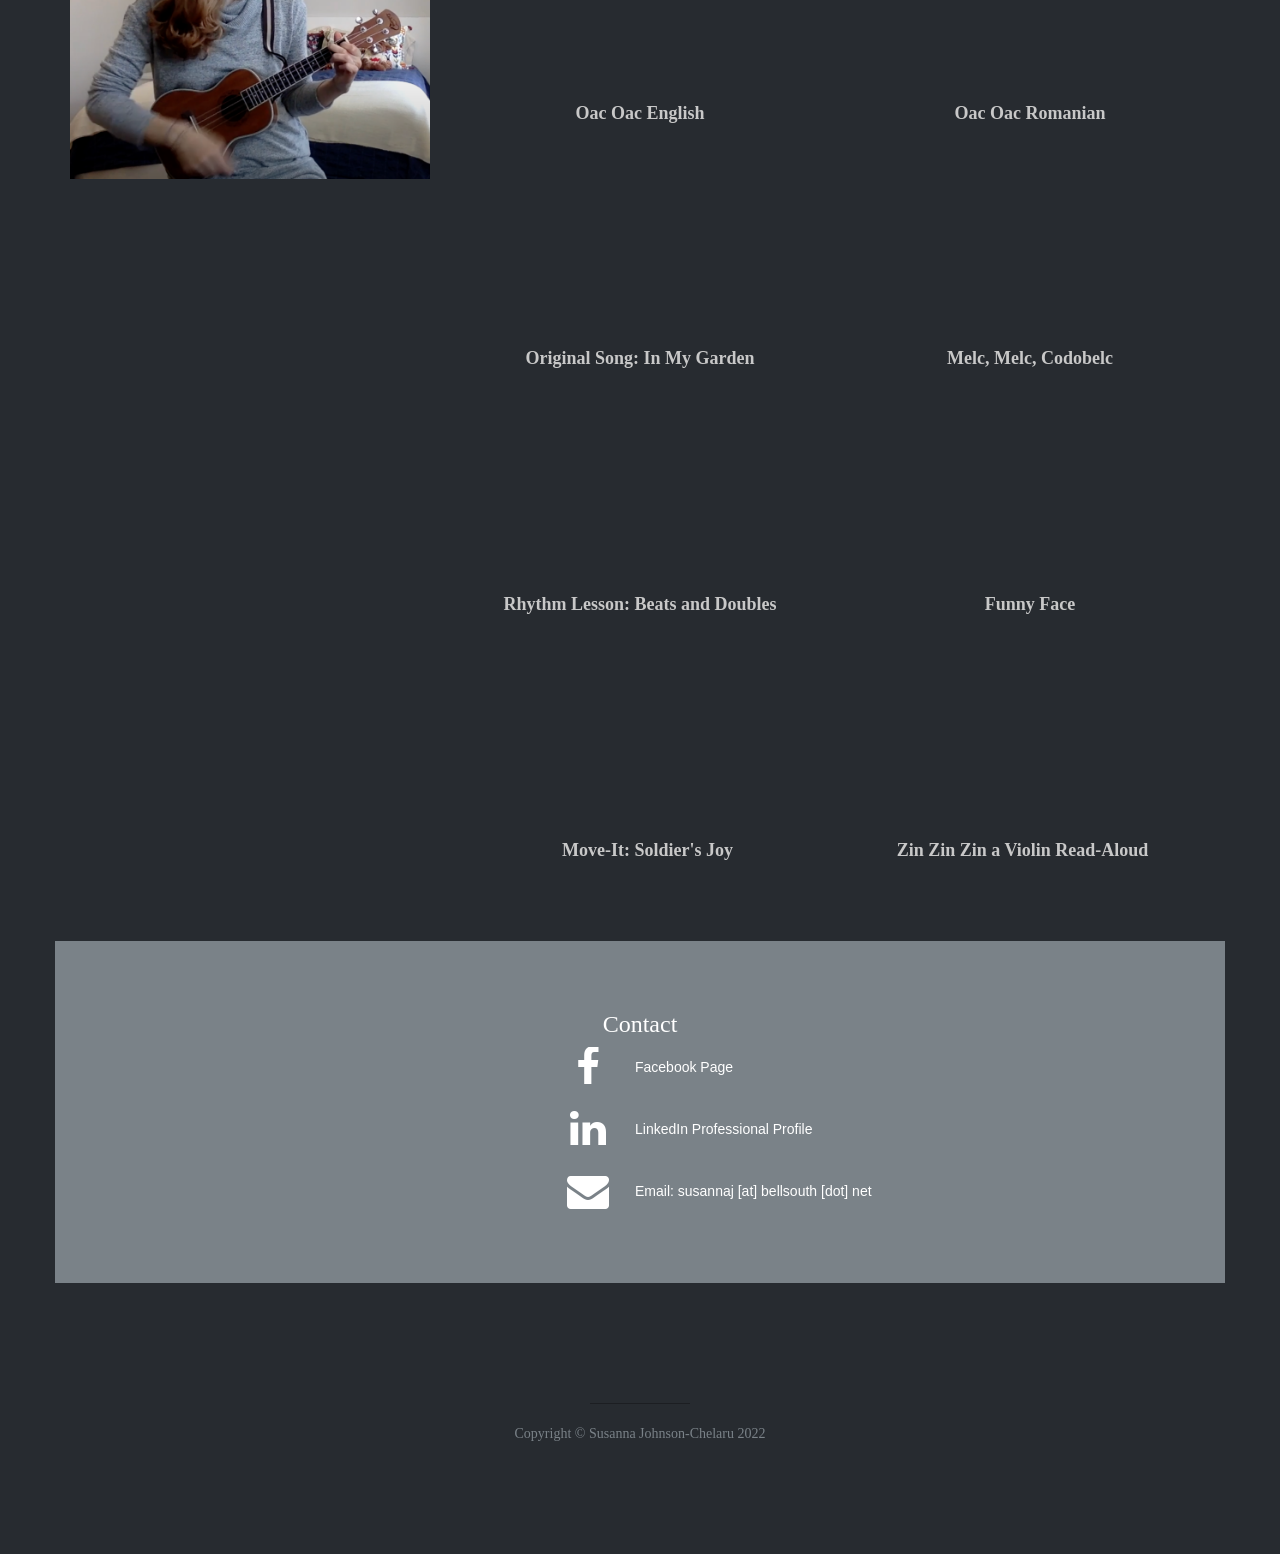
==== commit 452c1acc: "change subtitle" ====
--- a/index.html
+++ b/index.html
@@ -338,7 +338,7 @@
         <h2 class="text-center">Music with Ms. Johnson</h2>
         <hr class="small">
       </div>
-    </div>-->
+    </div>
    <div class="row">
       <div class="hidden-lg hidden-md col-sm-12 col-xs-12">
         <img src="img/MusicwithmsJohnson2_xs.png" class="img-responsive"/>
@@ -356,7 +356,7 @@
       <div class="col-lg-8 col-md-8 text-center">
         <div class="row">
           <div class="col-md-12 col-sm-12">
-            <h3>Music with Ms. Johnson</h3>
+            <h3>Youtube Channel for Kids</h3>
           </div>
           <div class="col-md-6 col-sm-6">
             <div class="recordings-item">
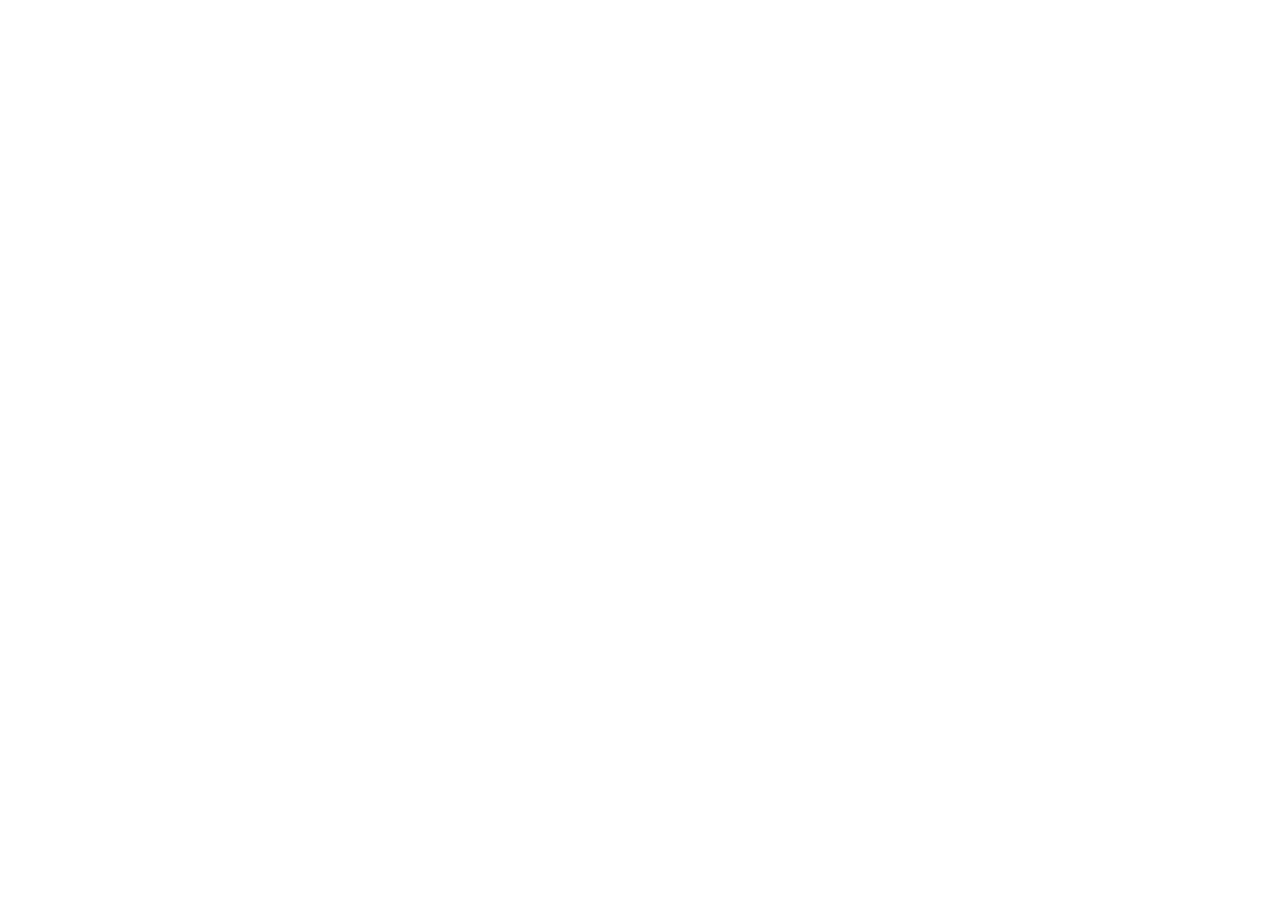
==== commit b179f166: "redirect to new presentation page" ====
--- a/index.html
+++ b/index.html
@@ -1,602 +1,5 @@
-<!DOCTYPE html>
-<html lang="en">
-<head>
-  <meta charset="utf-8">
-  <meta http-equiv="X-UA-Compatible" content="IE=edge">
-  <meta name="viewport" content="width=device-width, initial-scale=1">
-  <meta name="description" content="Susanna Johnson-Chelaru has a Master’s degree in viola performance from the University of Maryland where she studied with Katherine Murdock. She is also a graduate of the Indiana University Jacobs School of Music, where she studied viola performance with Atar Arad.">
-  <meta name="author" content="Susanna Johnson-Chelaru">
-  <meta name="keywords" content="Susanna Johnson-Chelaru,Viola,Suzuki,Violin,Teacher,Music,Musaid,University of Maryland,Performer,Boston Conservatory,Boston,Brookline">
-
-  <title>Susanna Johnson-Chelaru | Viola</title>
-
-  <link rel="shortcut icon" href="img/favicon.gif"/>
-
-  <!-- Bootstrap Core CSS -->
-  <link href="css/bootstrap.min.css" rel="stylesheet">
-
-  <!-- Custom CSS -->
-  <link href="css/stylish-portfolio.css" rel="stylesheet">
-  <link href="css/main.css" rel="stylesheet">
-
-  <!-- Custom Fonts -->
-  <link href="font-awesome-4.1.0/css/font-awesome.min.css" rel="stylesheet" type="text/css">
-  <!--<link href="http://fonts.googleapis.com/css?family=Source+Sans+Pro:300,400,700,300italic,400italic,700italic" rel="stylesheet" type="text/css">-->
-
-  <!-- HTML5 Shim and Respond.js IE8 support of HTML5 elements and media queries -->
-  <!-- WARNING: Respond.js doesn't work if you view the page via file:// -->
-  <!--[if lt IE 9]>
-  <script src="https://oss.maxcdn.com/libs/html5shiv/3.7.0/html5shiv.js"></script>
-  <script src="https://oss.maxcdn.com/libs/respond.js/1.4.2/respond.min.js"></script>
-  <![endif]-->
-
-</head>
-
-<body>
-
-<!-- Navigation -->
-<a id="menu-toggle" href="#" class="btn btn-dark btn-lg toggle"><i class="fa fa-bars"></i></a>
-<nav id="sidebar-wrapper">
-  <ul class="sidebar-nav">
-    <a id="menu-close" href="#" class="btn btn-light btn-lg pull-right toggle"><i class="fa fa-times"></i></a>
-    <li class="sidebar-brand">
-      <a href="#top">Susanna</a>
-    </li>
-    <li>
-      <a href="#top">Home</a>
-    </li>
-    <li>
-      <a href="#about">About</a>
-    </li>
-    <li>
-      <a href="#teaching">Teaching</a>
-    </li>
-    <li>
-      <a href="#recordings">Recordings</a>
-    </li>
-    <li>
-      <a href="#musicwithmsjohnson">Music with Ms. Johnson</a>
-    </li>
-    <!--<li>
-      <a href="#events">Upcoming Events</a>
-    </li>-->
-    <li>
-      <a href="#contact">Contact</a>
-    </li>
-  </ul>
-</nav>
-
-<!-- Header -->
-<header id="top" class="header">
-  <div class="text-vertical-center">
-    <h1 class="title">Susanna Johnson-Chelaru</h1>
-
-    <h3 class="title">violist</h3>
-    <br>
-    <a href="#about" class="btn btn-dark btn-lg">About</a>
-  </div>
-</header>
-
-<!-- About -->
-<section id="about" class="about">
-  <div class="container">
-    <div class="row">
-      <div class="col-lg-12">
-        <h2 class="text-center">About</h2>
-
-        <div class="row">
-          <div class="col-lg-12 col-md-12 col-sm-12 col-xs-12 text-center">
-            <img src="img/about_xs.jpg" style="max-width: 100%;"/>
-          </div>
-        </div>
-        <div class="row">
-          <div class="col-lg-12 col-md-12 col-sm-12 col-xs-12">
-            <p class="lead text-justify">
-              <!-- Header -->
-              <br/>
-              Susanna has a Master’s degree in viola performance at the University of Maryland and a Bachelor of Music in viola performance at the Indiana University Jacobs School of Music. Susanna studied for a year at Boston Conservatory, as part of the Graduate Performer’s Diploma program. During her studies at Boston Conservatory, Susanna performed as Principal viola for the Boston Conservatory Orchestra as well as a section player in the Orchestra at Indian Hill, the Harvard-Radcliffe Orchestra, the Palaver Strings Ensemble and the Cape Anne Symphony. As a graduate assistant at the University of Maryland, Susanna taught viola technique class as well as coached viola sectionals, and performed as Principal viola for the University of Maryland Symphony Orchestra. During her studies at University of Maryland, Susanna performed as part of the University of Maryland Conductor’s Lab Orchestra, the Peacherine Ragtime Orchestra and the Wesley Choral Festival Orchestra. 
-              <br/>
-              <br/>
-              As a chamber musician, Susanna has been selected to perform in many honors chamber performances such as the University of Maryland chamber honor’s recitals, the Montecito International Music Festival Gala concert, and the Tennessee Tuesday luncheon for the Tennessee United States Senators in Washington, D.C., among other performances. Her chamber music coaches have included Peter Takacs, Peter Stumpf, Shigeo Neriki and Ik-Hwan Bae. Susanna has also proven her worth as a competitive soloist: she has been selected as honorable mention at the string division semifinals for the University of Maryland concerto competition, as a finalist for the concerto competition at the National Symphony Orchestra Summer Music Institute, and as First Place Junior Division at the Bach Fest Competition in Rutherford County, Tennessee. Susanna has also performed for Masterclasses with Larry Dutton, Roberto Diaz, Doris Lederer and Yizhak Schotten.
-            </p>
-          </div>
-        </div>
-      </div>
-    </div>
-    <!-- /.row -->
-  </div>
-  <!-- /.container -->
-</section>
-
-<!-- Teaching -->
-<aside id="teaching" class="teaching bg-primary">
-  <div class="container">
-    <div class="row text-center container">
-      <h2>Teaching</h2>
-
-      <div class="row">
-        <div class="col-lg-12 col-md-12 col-sm-12 col-xs-12">
-          <p class="lead text-justify">
-            Susanna is an avid enthusiast of teaching music to children and adults and has extensive pedagogical training. In 2021, Susanna completed her Post-Baccalaureate at Gordon College in Music Education, where she studied instrumental and general music methods including voice, brass, winds, guitar, conducting and world music. Between 2016-2021, Susanna taught Kindergarten and Elementary string ensemble classes, general music and private lessons at Bridge Boston Charter School in the position of Lower School Music Specialist. Susanna’s string instrument pedagogical training includes string pedagogy with Mimi Zweig, Brenda Brenner and Rebecca Henry, and <a href="https://www.youtube.com/watch?v=2-GvFwoK92U" target="_blank"><b>
-            Suzuki method</b></a> (more about the Suzuki method <a href="https://www.youtube.com/watch?v=Cr4v5fni7Q0" target="_blank"><b>
-            here</b></a>) certifications in books 1 & 2. Susanna follows the <a href="https://www.sistemaeurope.org/" target="_blank"><b>
-            El Sistema</b></a> music education philosophy to use music education as a catalyst for community, belonging and social change. 
-          </p>
-        </div>
-      </div>
-      <div class="row">
-        <div class="col-lg-6">
-          <img class="img-responsive" src="img/teaching/vlcsnap-2015-07-27-15h35m22s581.jpg" /><br/>
-          <small><b> Suzuki violin lesson with 5 year old student</b></small>
-          <br/><br/>
-        </div>
-        <div class="col-lg-6 hidden-md hidden-sm hidden-xs">
-          <img class="img-responsive" src="img/teaching/vlcsnap-2015-07-27-15h36m08s785.jpg" />
-        </div>
-      </div>
-      <div class="row">
-        <div class="col-lg-6">
-          <img class="img-responsive" src="img/teaching/RomanianVolunteering.jpeg" /><br/>
-          <small><b> Volunteering at <a href="https://www.facebook.com/centruldezipentrucopiisfantamarinaiasi/" target="_blank">Centrul de zi pentru copii Sfânta Marina Iași</a>  2022</b></small>
-          <br/><br/>
-        </div>
-        <div class="col-lg-6 hidden-md hidden-sm hidden-xs">
-          <img class="img-responsive" src="img/teaching/Screen Shot 2020-04-30 at 1.09.17 PM.png" /><br/>
-          <small><b> 2nd Grade violin class online 2021</b></small>
-          <br/><br/>
-        </div>
-        <div class="col-lg-6 hidden-md hidden-sm hidden-xs">
-          <img class="img-responsive" src="img/teaching/Screen Shot 2021-06-11 at 11.26.32 AM.png" /><br/>
-          <small><b> Kindergarten music class online 2021</b></small>
-          <br/><br/>
-        </div>
-      </div>
-      <div class="row">
-        <div class="col-lg-12">
-          <p class="lead text-justify">
-            <br/>
-            In addition to her work at Bridge Boston Charter School, Susanna taught at South Shore Conservatory as Suzuki Violin Teacher between 2015-2018, specializing in beginner violin lessons for children between the ages of 4 and 6. Always looking to expand her knowledge and skills, Susanna traveled to Sweden twice to study with El Sistema mentor Ron Alvarez, once as part of the El Sistema Europe Academy 2019 and again in 2020 to study the Dream Orchestra, an orchestra for refugees in Gothenburg. In Spring of 2021, Susanna took an Introductory Course on the Dalcroze Method at the Dalcroze Music School of Boston. In 2020, to better reach her students through online teaching, Susanna started her Youtube Channel: <a href="https://www.youtube.com/channel/UCrxcoyBWhGaf-xYNzutQzeg/playlists" target="_blank"><b>
-            Music with Ms. Johnson</b></a>, a channel with educational videos to teach children music through games, songs and stories. Currently, Susanna lives in Iași, Romania.
-          </p>
-        </div>
-      </div>
-
-      <div class="row">
-        <div class="col-lg-12">
-          <img class="img-responsive" src="img/teaching/El%20Salvador5-long-crop.jpg" /><br/>
-          <small><b>&copy; <a href="http://musaid.org" target="_blank">MusAid</a> 2013</b></small>
-          <br/><br/>
-        </div>
-      </div>
-
-      <!--<div class="col-lg-12">
-      <h3>Testimonials</h3>
-      </div>-->
-
-      <div class="row">
-        <div class="col-lg-7 col-md-7">
-          <blockquote>
-            <p>
-              Ms. Susanna, as she was known in our house, was our son's first violin teacher - and she was outstanding.
-              Savi, who has some learning issues, needed a patient teacher, one who could tailor her teaching to his
-              attentional needs and to what he would find interesting.  Susanna was firm when she needed to be, but
-              engaged with him on the subjects that he was interested in, like Star Wars and Harry Potter, even making up
-              a "Darth Vader" song for him to play on the violin as a way of motivating him.
-              <br/><br/>
-              As a parent, we loved Susanna because she kept us informed of what was happening in the lessons and took
-              time at the end of each lesson to show us what she taught him and what he needed to practice and how so
-              that we could help him develop his skills.
-              <br/><br/>
-              The payoff to working with Susanna was huge.  In his school recital at the end of the year, Savi was the
-              best string player in the bunch and his joy in playing the violin is clear.  He just got back from a month
-              at sleep away camp and the first thing he did when he got home was reach for his violin and play Song with
-              the Wind.
-              <br/><br/>
-              I would recommend Susanna without hesitation!  If Savi's future teacher's are half as good, I'll consider
-              myself truly fortunate.
-              <br/><br/>
-            </p>
-            <p class="text-right"><small>Ariel Roth (parent)</small></p>
-          </blockquote>
-        </div>
-        <div class="col-lg-5 col-md-5 hidden-sm hidden-xs text-right">
-          <img src="img/teaching/Evelyn%20letter-smaller.jpg" class="img-responsive"/><br/>
-          <small>&mdash;&nbsp;<i>Letter from five year old student, Evelyn</i></small>
-        </div>
-      </div>
-      <!--<div class="col-lg-6">
-        <blockquote>
-          <p>Sed ut perspiciatis unde omnis iste natus error sit voluptatem accusantium doloremque laudantium,
-            totam rem aperiam, eaque ipsa quae ab illo inventore veritatis et quasi architecto beatae vitae
-            dicta sunt explicabo. Nemo enim ipsam voluptatem quia voluptas sit aspernatur aut odit aut fugit,
-            sed quia consequuntur magni dolores eos qui ratione voluptatem sequi nesciunt. Neque porro
-            quisquam est, qui dolorem ipsum quia dolor sit amet, consectetur, adipisci velit, sed quia non
-            numquam eius modi tempora incidunt ut labore et dolore magnam aliquam quaerat voluptatem. Ut enim
-            ad minima veniam, quis nostrum exercitationem ullam corporis suscipit laboriosam, nisi ut aliquid
-            ex ea commodi consequatur? Quis autem vel eum iure reprehenderit qui in ea voluptate velit esse
-            quam nihil molestiae consequatur, vel illum qui dolorem eum fugiat quo voluptas nulla pariatur?
-          </p>
-          <p><small>John Doe (student parent)</small></p>
-        </blockquote>
-
-        <a href="#" class="btn btn-lg btn-light">Click Me!</a>
-        <a href="#" class="btn btn-lg btn-dark">Look at Me!</a>
-
-      </div>-->
-    </div>
-  </div>
-</aside>
-
-
-<!-- Recordings -->
-<section id="recordings" class="recordings">
-  <div class="container">
-    <div class="row">
-      <div class="col-lg-12">
-        <h2 class="text-center">Recordings</h2>
-        <hr class="small">
-      </div>
-    </div>
-    <div class="row">
-      <div class="hidden-lg hidden-md col-sm-12 col-xs-12">
-        <img src="img/recordings_xs.jpg" class="img-responsive"/>
-      </div>
-    </div>
-    <div class="row">
-      <div class="hidden-lg hidden-md col-sm-12 col-xs-12">
-        <hr class="small">
-      </div>
-    </div>
-    <div class="row">
-      <div class="col-lg-4 col-md-4 hidden-sm hidden-xs">
-        <img src="img/recordings.jpg" class="img-responsive"/>
-      </div>
-      <div class="col-lg-8 col-md-8 text-center">
-        <div class="row">
-          <!--<div class="col-md-12 col-sm-12">
-            <h3>April, 2015</h3>
-          </div>-->
-          <div class="col-md-6 col-sm-6">
-            <div class="recordings-item">
-              <iframe width="560" height="315" src="https://www.youtube.com/embed/SBi_ZGAtz5k" frameborder="0"
-                      allowfullscreen></iframe>
-              <h4><strong> Pacific Rock - Martin Lodge </strong></h4>
-            </div>
-          </div>
-          <div class="col-md-6 col-sm-6">
-            <div class="recordings-item">
-              <iframe width="560" height="315" src="https://www.youtube.com/embed/n7S5gdevKHw" frameborder="0"
-                      allowfullscreen></iframe>
-              <h4><strong>J.S. Bach Suite no. 4, I. Prelude</strong></h4>
-            </div>
-          </div>
-        </div>
-        <div class="row">
-          <div class="col-md-6 col-sm-6">
-            <div class="recordings-item">
-              <iframe width="560" height="315" src="https://www.youtube.com/embed/tG8AGFeP43M" frameborder="0"
-                      allowfullscreen></iframe>
-              <h4><strong>J.S. Bach Suite no. 4, II. Allemande</strong></h4>
-            </div>
-          </div>
-          <div class="col-md-6 col-sm-6">
-            <div class="recordings-item">
-              <iframe width="560" height="315" src="https://www.youtube.com/embed/uozPIh1STHc" frameborder="0"
-                      allowfullscreen></iframe>
-              <h4><strong>J.S. Bach Suite no. 4, IV. Sarabande</strong></h4>
-            </div>
-          </div>
-        </div>
-        <div class="row">
-          <div class="col-md-6 col-sm-6">
-            <div class="recordings-item">
-              <iframe width="560" height="315" src="https://www.youtube.com/embed/1lZhQovVyqE" frameborder="0"
-                      allowfullscreen></iframe>
-              <h4><strong>Elegy for Solo Viola - Igor Stravinsky</strong></h4>
-            </div>
-          </div>
-          <div class="col-md-6 col-sm-6">
-            <div class="recordings-item">
-              <iframe width="560" height="315" src="https://www.youtube.com/embed/Xe1G6Qm6Qv4" frameborder="0"
-                      allowfullscreen></iframe>
-              <h4><strong>Sonata for Viola and Piano, Op. 11, No. 4 - Paul Hindemith</strong></h4>
-            </div>
-          </div>
-        </div>
-        <div class="row">
-          <!--<div class="col-md-12 col-sm-12">
-            <h3>April, 2013</h3>
-          </div>-->
-          <div class="col-md-6 col-sm-6">
-            <div class="recordings-item">
-              <iframe src="//www.youtube.com/embed/XZP0deUdYys" frameborder="0" scrolling="no" allowfullscreen></iframe>
-              <h4><strong>Shostakovich Viola Sonata, II. Allegretto</strong></h4>
-            </div>
-          </div>
-          <div class="col-md-6 col-sm-6">
-            <div class="recordings-item">
-              <iframe width="560" height="315" src="//www.youtube.com/embed/g5D0J7UXaf4" frameborder="0"
-                      allowfullscreen></iframe>
-              <h4><strong>J.S. Bach Suite no. 2, Minuet I &amp; II</strong></h4>
-            </div>
-          </div>
-        </div>
-        <!--<a href="#" class="btn btn-dark">View More Items</a>-->
-      </div>
-      <!-- /.col-lg-10 -->
-    </div>
-    <!-- /.row -->
-  </div>
-  <!-- /.container -->
-</section>
-
-<!-- Music with Ms. Johnson -->
-<section id="musicwithmsjohnson" class="recordings">
-  <div class="container">
-    <div class="row">
-      <div class="col-lg-12">
-        <h2 class="text-center">Music with Ms. Johnson</h2>
-        <hr class="small">
-      </div>
-    </div>
-   <div class="row">
-      <div class="hidden-lg hidden-md col-sm-12 col-xs-12">
-        <img src="img/MusicwithmsJohnson2_xs.png" class="img-responsive"/>
-      </div>
-    </div>
-    <div class="row">
-      <div class="hidden-lg hidden-md col-sm-12 col-xs-12">
-        <hr class="small">
-      </div>
-    </div>
-    <div class="row">
-      <div class="col-lg-4 col-md-4 hidden-sm hidden-xs">
-        <img src="img/MusicwithmsJohnson2.png" class="img-responsive"/>
-      </div>
-      <div class="col-lg-8 col-md-8 text-center">
-        <div class="row">
-          <div class="col-md-12 col-sm-12">
-            <h3>Youtube Channel for Kids</h3>
-          </div>
-          <div class="col-md-6 col-sm-6">
-            <div class="recordings-item">
-              <iframe width="560" height="315" src="https://www.youtube.com/embed/hNqLF8niKto" frameborder="0"
-                      allowfullscreen></iframe>
-              <h4><strong> Oac Oac English </strong></h4>
-            </div>
-          </div>
-          <div class="col-md-6 col-sm-6">
-            <div class="recordings-item">
-              <iframe width="560" height="315" src="https://www.youtube.com/embed/LwyeMCVhxEQ" frameborder="0"
-                      allowfullscreen></iframe>
-              <h4><strong>Oac Oac Romanian</strong></h4>
-            </div>
-          </div>
-        </div>
-        <div class="row">
-          <div class="col-md-6 col-sm-6">
-            <div class="recordings-item">
-              <iframe width="560" height="315" src="https://www.youtube.com/embed/cV18iPdp1nA" frameborder="0"
-                      allowfullscreen></iframe>
-              <h4><strong>Original Song: In My Garden</strong></h4>
-            </div>
-          </div>
-          <div class="col-md-6 col-sm-6">
-            <div class="recordings-item">
-              <iframe width="560" height="315" src="https://www.youtube.com/embed/LJXejdfZXTk" frameborder="0"
-                      allowfullscreen></iframe>
-              <h4><strong>Melc, Melc, Codobelc</strong></h4>
-            </div>
-          </div>
-        </div>
-        <div class="row">
-          <div class="col-md-6 col-sm-6">
-            <div class="recordings-item">
-              <iframe width="560" height="315" src="https://www.youtube.com/embed/QyF8h2KG-Gc" frameborder="0"
-                      allowfullscreen></iframe>
-              <h4><strong>Rhythm Lesson: Beats and Doubles</strong></h4>
-            </div>
-          </div>
-          <div class="col-md-6 col-sm-6">
-            <div class="recordings-item">
-              <iframe width="560" height="315" src="https://www.youtube.com/embed/JcpDpruZkr0" frameborder="0"
-                      allowfullscreen></iframe>
-              <h4><strong>Funny Face</strong></h4>
-            </div>
-          </div>
-        </div>
-        <!--<div class="row">
-          <div class="col-md-12 col-sm-12">
-            <h3></h3>
-          </div>-->
-          <div class="col-md-6 col-sm-6">
-            <div class="recordings-item">
-              <iframe src="https://www.youtube.com/embed/SHG8TsM_-Bk" frameborder="0" scrolling="no" allowfullscreen></iframe>
-              <h4><strong>Move-It: Soldier's Joy</strong></h4>
-            </div>
-          </div>
-          <div class="col-md-6 col-sm-6">
-            <div class="recordings-item">
-              <iframe width="560" height="315" src="https://www.youtube.com/embed/vwaWFOoLGdk" frameborder="0"
-                      allowfullscreen></iframe>
-              <h4><strong>Zin Zin Zin a Violin Read-Aloud</strong></h4>
-            </div>
-          </div>
-        </div>
-        <!--<a href="#" class="btn btn-dark">View More Items</a>-->
-      </div>
-      <!-- /.col-lg-10 -->
-    </div>
-    <!-- /.row -->
-  </div>
-  <!-- /.container -->
-</section>
-
-<!-- Photos -->
-<!-- The circle icons use Font Awesome's stacked icon classes. For more information, visit http://fontawesome.io/examples/ -->
-<!-- <section id="photos" class="photos bg-primary">
-  <div class="container">
-    <div class="row text-center">
-      <div class="col-lg-10 col-lg-offset-1">
-        <h2>Photos</h2>
-        <hr class="small">
-        <div class="row">
-            <div class="col-md-3 col-sm-6">
-                <div class="photo-item">
-                    <span class="fa-stack fa-4x">
-                    <i class="fa fa-circle fa-stack-2x"></i>
-                    <i class="fa fa-cloud fa-stack-1x text-primary"></i>
-                </span>
-                    <h4>
-                        <strong>Service Name</strong>
-                    </h4>
-                    <p>Lorem ipsum dolor sit amet, consectetur adipisicing elit.</p>
-                    <a href="#" class="btn btn-light">Learn More</a>
-                </div>
-            </div>
-            <div class="col-md-3 col-sm-6">
-                <div class="photo-item">
-                    <span class="fa-stack fa-4x">
-                    <i class="fa fa-circle fa-stack-2x"></i>
-                    <i class="fa fa-compass fa-stack-1x text-primary"></i>
-                </span>
-                    <h4>
-                        <strong>Service Name</strong>
-                    </h4>
-                    <p>Lorem ipsum dolor sit amet, consectetur adipisicing elit.</p>
-                    <a href="#" class="btn btn-light">Learn More</a>
-                </div>
-            </div>
-            <div class="col-md-3 col-sm-6">
-                <div class="photo-item">
-                    <span class="fa-stack fa-4x">
-                    <i class="fa fa-circle fa-stack-2x"></i>
-                    <i class="fa fa-flask fa-stack-1x text-primary"></i>
-                </span>
-                    <h4>
-                        <strong>Service Name</strong>
-                    </h4>
-                    <p>Lorem ipsum dolor sit amet, consectetur adipisicing elit.</p>
-                    <a href="#" class="btn btn-light">Learn More</a>
-                </div>
-            </div>
-            <div class="col-md-3 col-sm-6">
-                <div class="photo-item">
-                    <span class="fa-stack fa-4x">
-                    <i class="fa fa-circle fa-stack-2x"></i>
-                    <i class="fa fa-shield fa-stack-1x text-primary"></i>
-                </span>
-                    <h4>
-                        <strong>Service Name</strong>
-                    </h4>
-                    <p>Lorem ipsum dolor sit amet, consectetur adipisicing elit.</p>
-                    <a href="#" class="btn btn-light">Learn More</a>
-                </div>
-            </div>
-        </div>-->
-  <!--   </div>
-    </div>
-  </div>
-</section>-->
-
-<!-- Events -->
-<!--<aside id="events" class="events">
-  <div class="text-vertical-center">
-    <h1>Events</h1>
-  </div>
-</aside>-->
-
-<!-- Map -->
-<section id="contact">
-  <div class="container photos bg-primary">
-    <div class="row">
-      <div class="col-lg-12 text-center">
-        <h3>Contact</h3>
-      </div>
-    </div>
-    <div class="row">
-      <div class="col-lg-4"></div>
-      <div class="col-lg-8">
-        <dl class="dl-horizontal">
-          <dt><a href="https://www.facebook.com/MusicwithMsJohnson">
-            <i class="fa fa-facebook fa-fw fa-3x"></i>
-          </a></dt>
-          <dd><a href="https://www.facebook.com/MusicwithMsJohnson">Facebook Page</a></dd>
-        </dl>
-        <!--<dl class="dl-horizontal">
-          <dt><a href="https://suzukiassociation.org/people/susanna-johnson">
-            <div class="suzuki-logo pull-right-sm"></div>
-          </a></dt>
-          <dd><a href="https://suzukiassociation.org/people/susanna-johnson">Suzuki Teacher Profile</a></dd>
-        </dl>-->
-        <dl class="dl-horizontal">
-          <dt><a href="https://www.linkedin.com/pub/susanna-johnson/9a/998/67a"><i
-             class="fa fa-linkedin fa-fw fa-3x"></i></a></dt>
-          <dd><a href="https://www.linkedin.com/pub/susanna-johnson/9a/998/67a">LinkedIn Professional Profile</a></dd>
-        </dl>
-        <dl class="dl-horizontal">
-          <dt><i class="fa fa-envelope fa-fw fa-3x"></i></dt>
-          <dd>Email: susannaj [at] bellsouth [dot] net</dd>
-        </dl>
-      </div>
-    </div>
-  </div>
-  <!--<iframe width="100%" height="100%" frameborder="0" scrolling="no" marginheight="0" marginwidth="0" src="https://maps.google.com/maps?f=q&amp;source=s_q&amp;hl=en&amp;geocode=&amp;q=Twitter,+Inc.,+Market+Street,+San+Francisco,+CA&amp;aq=0&amp;oq=twitter&amp;sll=28.659344,-81.187888&amp;sspn=0.128789,0.264187&amp;ie=UTF8&amp;hq=Twitter,+Inc.,+Market+Street,+San+Francisco,+CA&amp;t=m&amp;z=15&amp;iwloc=A&amp;output=embed"></iframe>
-  <br />
-  <small>
-      <a href="https://maps.google.com/maps?f=q&amp;source=embed&amp;hl=en&amp;geocode=&amp;q=Twitter,+Inc.,+Market+Street,+San+Francisco,+CA&amp;aq=0&amp;oq=twitter&amp;sll=28.659344,-81.187888&amp;sspn=0.128789,0.264187&amp;ie=UTF8&amp;hq=Twitter,+Inc.,+Market+Street,+San+Francisco,+CA&amp;t=m&amp;z=15&amp;iwloc=A"></a>
-  </small>
-  </iframe>-->
-</section>
-
-<!-- Footer -->
-<footer>
-  <div class="container">
-    <div class="col-lg-10 col-lg-offset-1 text-center">
-      <hr class="small">
-      <p class="text-muted">Copyright &copy; Susanna Johnson-Chelaru 2022</p>
-    </div>
-  </div>
-</footer>
-
-<!-- jQuery Version 1.11.0 -->
-<script src="js/jquery-1.11.0.js"></script>
-
-<!-- Bootstrap Core JavaScript -->
-<script src="js/bootstrap.min.js"></script>
-
-<!-- Custom Theme JavaScript -->
-<script>
-  // Closes the sidebar menu
-  $("#menu-close").click(function (e) {
-    e.preventDefault();
-    $("#sidebar-wrapper").toggleClass("active");
-  });
-
-  // Opens the sidebar menu
-  $("#menu-toggle").click(function (e) {
-    e.preventDefault();
-    $("#sidebar-wrapper").toggleClass("active");
-  });
-
-  // Scrolls to the selected menu item on the page
-  $(function () {
-    $('a[href*=#]:not([href=#])').click(function () {
-      if (location.pathname.replace(/^\//, '') == this.pathname.replace(/^\//, '') || location.hostname == this.hostname) {
-
-        var target = $(this.hash);
-        target = target.length ? target : $('[name=' + this.hash.slice(1) + ']');
-        if (target.length) {
-          $('html,body').animate({
-            scrollTop: target.offset().top
-          }, 1000);
-          return false;
-        }
-      }
-    });
-  });
-</script>
-
-</body>
-
-</html>
+<!DOCTYPE html>
+<meta charset="utf-8">
+<title>Redirecting to https://vioara-cu-susanna.ro/</title>
+<meta http-equiv="refresh" content="0; URL=https://vioara-cu-susanna.ro/">
+<link rel="canonical" href="https://vioara-cu-susanna.ro/">
